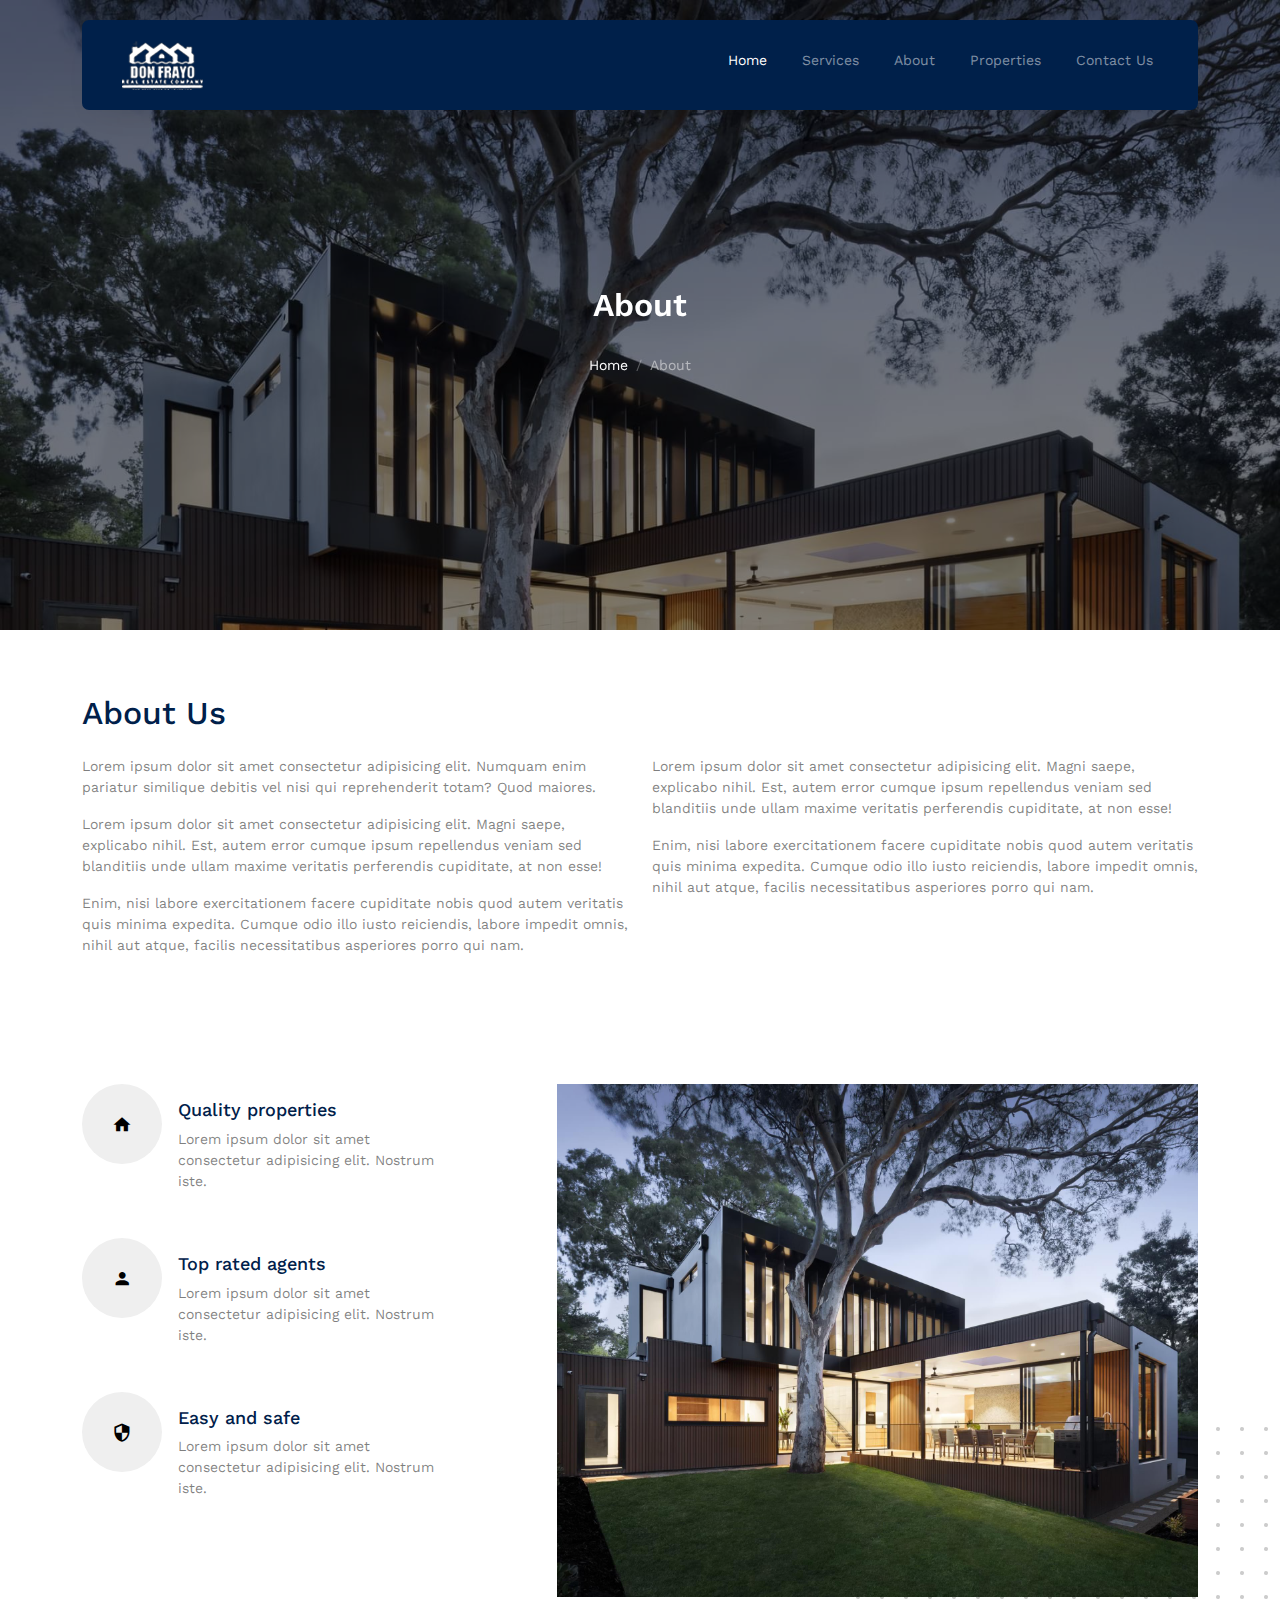
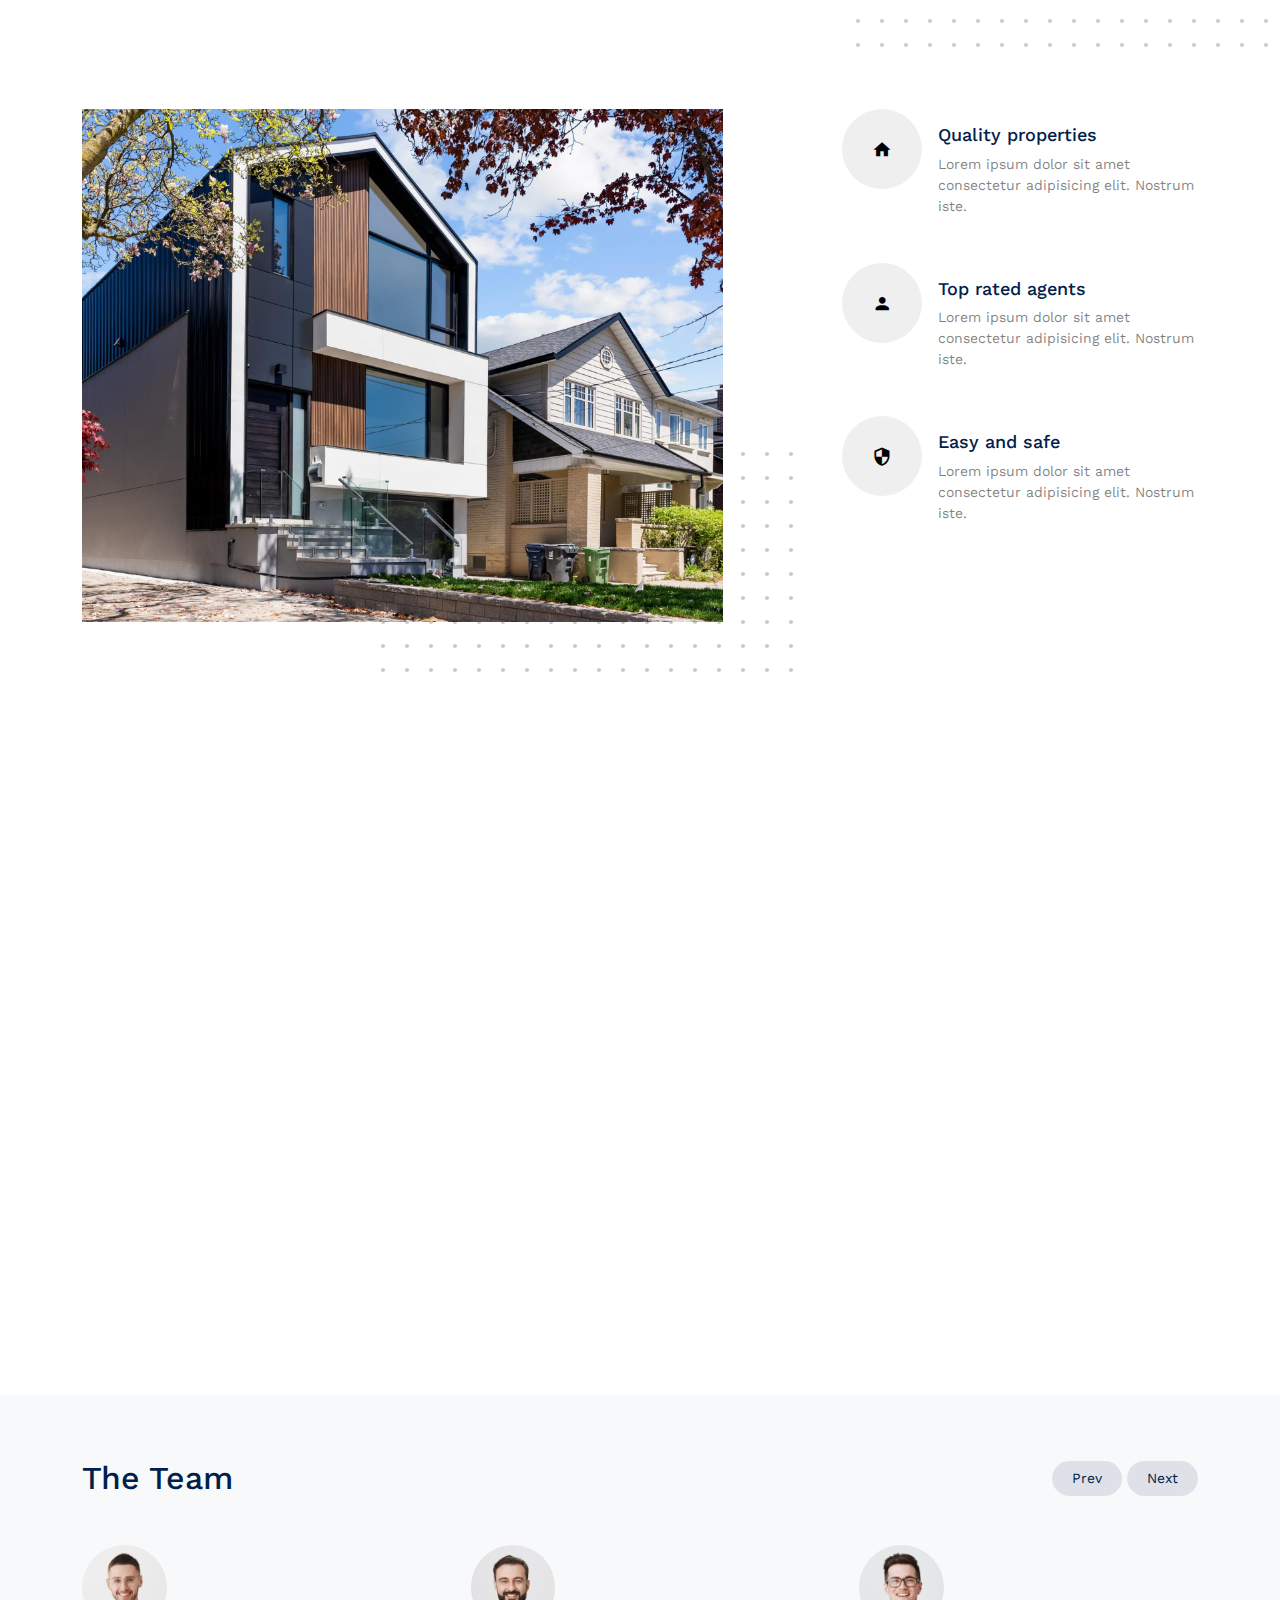
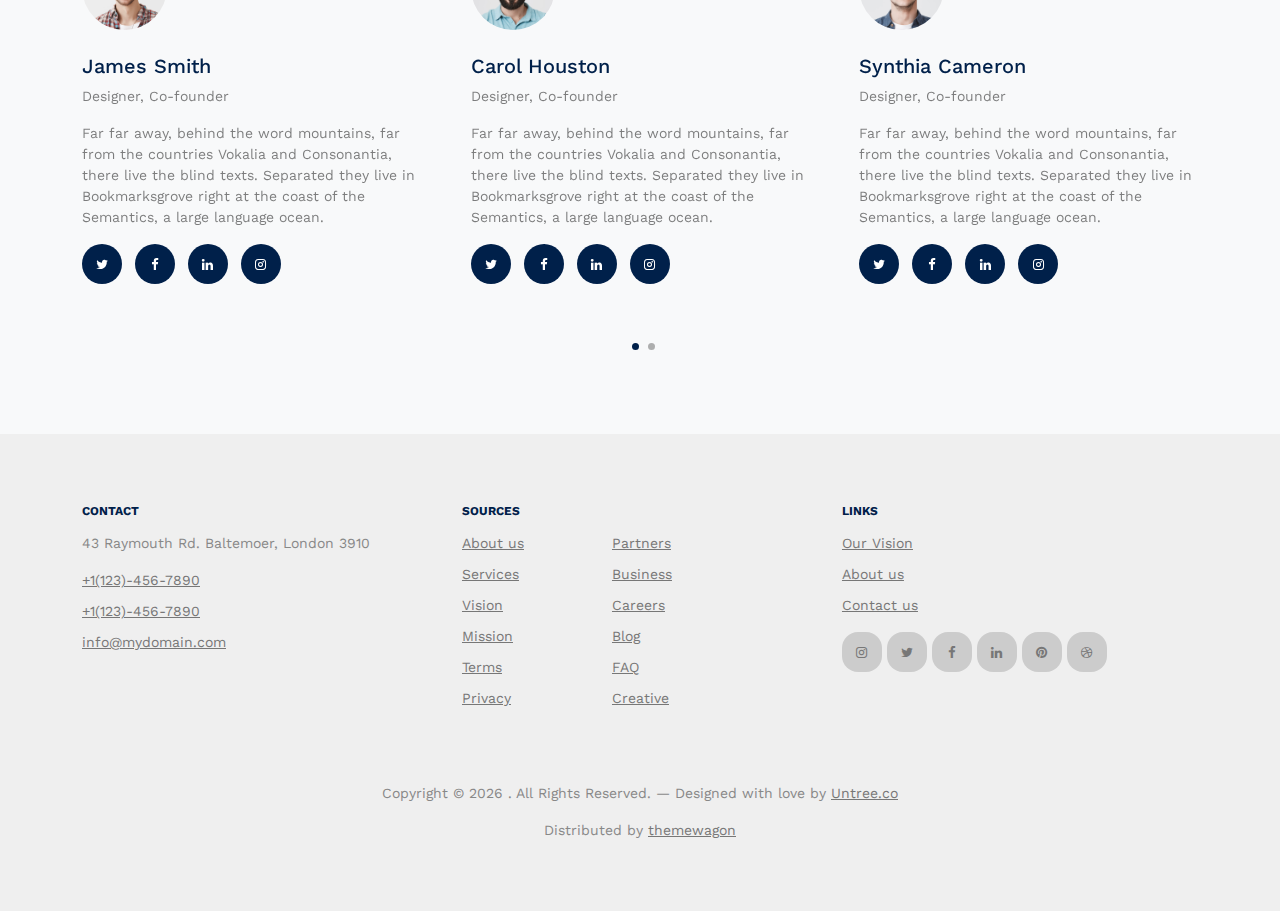
==== about.html @ ac89277b "processing" ====
<!-- /*
* Template Name: Property
* Template Author: Untree.co
* Template URI: https://untree.co/
* License: https://creativecommons.org/licenses/by/3.0/
*/ -->
<!DOCTYPE html>
<html lang="en">
  <head>
    <meta charset="utf-8" />
    <meta name="viewport" content="width=device-width, initial-scale=1" />
    <meta name="author" content="Untree.co" />
    <link rel="shortcut icon" href="favicon.png" />

    <meta name="description" content="" />
    <meta name="keywords" content="bootstrap, bootstrap5" />

    <link rel="preconnect" href="https://fonts.googleapis.com" />
    <link rel="preconnect" href="https://fonts.gstatic.com" crossorigin />
    <link
      href="https://fonts.googleapis.com/css2?family=Work+Sans:wght@400;500;600;700&display=swap"
      rel="stylesheet"
    />

    <link rel="stylesheet" href="fonts/icomoon/style.css" />
    <link rel="stylesheet" href="fonts/flaticon/font/flaticon.css" />

    <link rel="stylesheet" href="css/tiny-slider.css" />
    <link rel="stylesheet" href="css/aos.css" />
    <link rel="stylesheet" href="css/style.css" />

    <title>
      Property &mdash; Free Bootstrap 5 Website Template by Untree.co
    </title>
  </head>
  <body>
    <div class="site-mobile-menu site-navbar-target">
      <div class="site-mobile-menu-header">
        <div class="site-mobile-menu-close">
          <span class="icofont-close js-menu-toggle"></span>
        </div>
      </div>
      <div class="site-mobile-menu-body"></div>
    </div>

    <nav class="site-nav">
      <div class="container">
        <div class="menu-bg-wrap">
          <div class="site-navigation">
            <a href="index.html" class="logo m-0 float-start">
              <img src="images/logo.png" alt="Don Frayo logo">
            </a>

            <ul
              class="js-clone-nav d-none d-lg-inline-block text-start site-menu float-end"
            >
              <li class="active"><a href="index.html">Home</a></li>
              <li><a href="services.html">Services</a></li>
              <li><a href="about.html">About</a></li>
              <li>
                <a target="_blank" href="https://jiji.ng/shop/donfrayorealestate">Properties</a>
              </li>
              <li><a href="contact.html">Contact Us</a></li>
            </ul>

            <a
              href="#"
              class="burger light me-auto float-end mt-1 site-menu-toggle js-menu-toggle d-inline-block d-lg-none"
              data-toggle="collapse"
              data-target="#main-navbar"
            >
              <span></span>
            </a>
          </div>
        </div>
      </div>
    </nav>

    <div
      class="hero page-inner overlay"
      style="background-image: url('images/hero_bg_3.jpg')"
    >
      <div class="container">
        <div class="row justify-content-center align-items-center">
          <div class="col-lg-9 text-center mt-5">
            <h1 class="heading" data-aos="fade-up">About</h1>

            <nav
              aria-label="breadcrumb"
              data-aos="fade-up"
              data-aos-delay="200"
            >
              <ol class="breadcrumb text-center justify-content-center">
                <li class="breadcrumb-item"><a href="index.html">Home</a></li>
                <li
                  class="breadcrumb-item active text-white-50"
                  aria-current="page"
                >
                  About
                </li>
              </ol>
            </nav>
          </div>
        </div>
      </div>
    </div>

    <div class="section">
      <div class="container">
        <div class="row text-left mb-5">
          <div class="col-12">
            <h2 class="font-weight-bold heading text-primary mb-4">About Us</h2>
          </div>
          <div class="col-lg-6">
            <p class="text-black-50">
              Lorem ipsum dolor sit amet consectetur adipisicing elit. Numquam
              enim pariatur similique debitis vel nisi qui reprehenderit totam?
              Quod maiores.
            </p>
            <p class="text-black-50">
              Lorem ipsum dolor sit amet consectetur adipisicing elit. Magni
              saepe, explicabo nihil. Est, autem error cumque ipsum repellendus
              veniam sed blanditiis unde ullam maxime veritatis perferendis
              cupiditate, at non esse!
            </p>
            <p class="text-black-50">
              Enim, nisi labore exercitationem facere cupiditate nobis quod
              autem veritatis quis minima expedita. Cumque odio illo iusto
              reiciendis, labore impedit omnis, nihil aut atque, facilis
              necessitatibus asperiores porro qui nam.
            </p>
          </div>
          <div class="col-lg-6">
            <p class="text-black-50">
              Lorem ipsum dolor sit amet consectetur adipisicing elit. Magni
              saepe, explicabo nihil. Est, autem error cumque ipsum repellendus
              veniam sed blanditiis unde ullam maxime veritatis perferendis
              cupiditate, at non esse!
            </p>
            <p class="text-black-50">
              Enim, nisi labore exercitationem facere cupiditate nobis quod
              autem veritatis quis minima expedita. Cumque odio illo iusto
              reiciendis, labore impedit omnis, nihil aut atque, facilis
              necessitatibus asperiores porro qui nam.
            </p>
          </div>
        </div>
      </div>
    </div>

    <div class="section pt-0">
      <div class="container">
        <div class="row justify-content-between mb-5">
          <div class="col-lg-7 mb-5 mb-lg-0 order-lg-2">
            <div class="img-about dots">
              <img src="images/hero_bg_3.jpg" alt="Image" class="img-fluid" />
            </div>
          </div>
          <div class="col-lg-4">
            <div class="d-flex feature-h">
              <span class="wrap-icon me-3">
                <span class="icon-home2"></span>
              </span>
              <div class="feature-text">
                <h3 class="heading">Quality properties</h3>
                <p class="text-black-50">
                  Lorem ipsum dolor sit amet consectetur adipisicing elit.
                  Nostrum iste.
                </p>
              </div>
            </div>

            <div class="d-flex feature-h">
              <span class="wrap-icon me-3">
                <span class="icon-person"></span>
              </span>
              <div class="feature-text">
                <h3 class="heading">Top rated agents</h3>
                <p class="text-black-50">
                  Lorem ipsum dolor sit amet consectetur adipisicing elit.
                  Nostrum iste.
                </p>
              </div>
            </div>

            <div class="d-flex feature-h">
              <span class="wrap-icon me-3">
                <span class="icon-security"></span>
              </span>
              <div class="feature-text">
                <h3 class="heading">Easy and safe</h3>
                <p class="text-black-50">
                  Lorem ipsum dolor sit amet consectetur adipisicing elit.
                  Nostrum iste.
                </p>
              </div>
            </div>
          </div>
        </div>
      </div>
    </div>

    <div class="section pt-0">
      <div class="container">
        <div class="row justify-content-between mb-5">
          <div class="col-lg-7 mb-5 mb-lg-0">
            <div class="img-about dots">
              <img src="images/hero_bg_2.jpg" alt="Image" class="img-fluid" />
            </div>
          </div>
          <div class="col-lg-4">
            <div class="d-flex feature-h">
              <span class="wrap-icon me-3">
                <span class="icon-home2"></span>
              </span>
              <div class="feature-text">
                <h3 class="heading">Quality properties</h3>
                <p class="text-black-50">
                  Lorem ipsum dolor sit amet consectetur adipisicing elit.
                  Nostrum iste.
                </p>
              </div>
            </div>

            <div class="d-flex feature-h">
              <span class="wrap-icon me-3">
                <span class="icon-person"></span>
              </span>
              <div class="feature-text">
                <h3 class="heading">Top rated agents</h3>
                <p class="text-black-50">
                  Lorem ipsum dolor sit amet consectetur adipisicing elit.
                  Nostrum iste.
                </p>
              </div>
            </div>

            <div class="d-flex feature-h">
              <span class="wrap-icon me-3">
                <span class="icon-security"></span>
              </span>
              <div class="feature-text">
                <h3 class="heading">Easy and safe</h3>
                <p class="text-black-50">
                  Lorem ipsum dolor sit amet consectetur adipisicing elit.
                  Nostrum iste.
                </p>
              </div>
            </div>
          </div>
        </div>
      </div>
    </div>
    <div class="section">
      <div class="container">
        <div class="row">
          <div class="col-md-4" data-aos="fade-up" data-aos-delay="0">
            <img src="images/img_1.jpg" alt="Image" class="img-fluid" />
          </div>
          <div class="col-md-4 mt-lg-5" data-aos="fade-up" data-aos-delay="100">
            <img src="images/img_3.jpg" alt="Image" class="img-fluid" />
          </div>
          <div class="col-md-4" data-aos="fade-up" data-aos-delay="200">
            <img src="images/img_2.jpg" alt="Image" class="img-fluid" />
          </div>
        </div>
        <div class="row section-counter mt-5">
          <div
            class="col-6 col-sm-6 col-md-6 col-lg-3"
            data-aos="fade-up"
            data-aos-delay="300"
          >
            <div class="counter-wrap mb-5 mb-lg-0">
              <span class="number"
                ><span class="countup text-primary">2917</span></span
              >
              <span class="caption text-black-50"># of Buy Properties</span>
            </div>
          </div>
          <div
            class="col-6 col-sm-6 col-md-6 col-lg-3"
            data-aos="fade-up"
            data-aos-delay="400"
          >
            <div class="counter-wrap mb-5 mb-lg-0">
              <span class="number"
                ><span class="countup text-primary">3918</span></span
              >
              <span class="caption text-black-50"># of Sell Properties</span>
            </div>
          </div>
          <div
            class="col-6 col-sm-6 col-md-6 col-lg-3"
            data-aos="fade-up"
            data-aos-delay="500"
          >
            <div class="counter-wrap mb-5 mb-lg-0">
              <span class="number"
                ><span class="countup text-primary">38928</span></span
              >
              <span class="caption text-black-50"># of All Properties</span>
            </div>
          </div>
          <div
            class="col-6 col-sm-6 col-md-6 col-lg-3"
            data-aos="fade-up"
            data-aos-delay="600"
          >
            <div class="counter-wrap mb-5 mb-lg-0">
              <span class="number"
                ><span class="countup text-primary">1291</span></span
              >
              <span class="caption text-black-50"># of Agents</span>
            </div>
          </div>
        </div>
      </div>
    </div>

    <div class="section sec-testimonials bg-light">
      <div class="container">
        <div class="row mb-5 align-items-center">
          <div class="col-md-6">
            <h2 class="font-weight-bold heading text-primary mb-4 mb-md-0">
              The Team
            </h2>
          </div>
          <div class="col-md-6 text-md-end">
            <div id="testimonial-nav">
              <span class="prev" data-controls="prev">Prev</span>

              <span class="next" data-controls="next">Next</span>
            </div>
          </div>
        </div>

        <div class="row">
          <div class="col-lg-4"></div>
        </div>
        <div class="testimonial-slider-wrap">
          <div class="testimonial-slider">
            <div class="item">
              <div class="testimonial">
                <img
                  src="images/person_1-min.jpg"
                  alt="Image"
                  class="img-fluid rounded-circle w-25 mb-4"
                />
                <h3 class="h5 text-primary">James Smith</h3>
                <p class="text-black-50">Designer, Co-founder</p>

                <p>
                  Far far away, behind the word mountains, far from the
                  countries Vokalia and Consonantia, there live the blind texts.
                  Separated they live in Bookmarksgrove right at the coast of
                  the Semantics, a large language ocean.
                </p>

                <ul class="social list-unstyled list-inline dark-hover">
                  <li class="list-inline-item">
                    <a href="#"><span class="icon-twitter"></span></a>
                  </li>
                  <li class="list-inline-item">
                    <a href="#"><span class="icon-facebook"></span></a>
                  </li>
                  <li class="list-inline-item">
                    <a href="#"><span class="icon-linkedin"></span></a>
                  </li>
                  <li class="list-inline-item">
                    <a href="#"><span class="icon-instagram"></span></a>
                  </li>
                </ul>
              </div>
            </div>

            <div class="item">
              <div class="testimonial">
                <img
                  src="images/person_2-min.jpg"
                  alt="Image"
                  class="img-fluid rounded-circle w-25 mb-4"
                />
                <h3 class="h5 text-primary">Carol Houston</h3>
                <p class="text-black-50">Designer, Co-founder</p>

                <p>
                  Far far away, behind the word mountains, far from the
                  countries Vokalia and Consonantia, there live the blind texts.
                  Separated they live in Bookmarksgrove right at the coast of
                  the Semantics, a large language ocean.
                </p>

                <ul class="social list-unstyled list-inline dark-hover">
                  <li class="list-inline-item">
                    <a href="#"><span class="icon-twitter"></span></a>
                  </li>
                  <li class="list-inline-item">
                    <a href="#"><span class="icon-facebook"></span></a>
                  </li>
                  <li class="list-inline-item">
                    <a href="#"><span class="icon-linkedin"></span></a>
                  </li>
                  <li class="list-inline-item">
                    <a href="#"><span class="icon-instagram"></span></a>
                  </li>
                </ul>
              </div>
            </div>

            <div class="item">
              <div class="testimonial">
                <img
                  src="images/person_3-min.jpg"
                  alt="Image"
                  class="img-fluid rounded-circle w-25 mb-4"
                />
                <h3 class="h5 text-primary">Synthia Cameron</h3>
                <p class="text-black-50">Designer, Co-founder</p>

                <p>
                  Far far away, behind the word mountains, far from the
                  countries Vokalia and Consonantia, there live the blind texts.
                  Separated they live in Bookmarksgrove right at the coast of
                  the Semantics, a large language ocean.
                </p>

                <ul class="social list-unstyled list-inline dark-hover">
                  <li class="list-inline-item">
                    <a href="#"><span class="icon-twitter"></span></a>
                  </li>
                  <li class="list-inline-item">
                    <a href="#"><span class="icon-facebook"></span></a>
                  </li>
                  <li class="list-inline-item">
                    <a href="#"><span class="icon-linkedin"></span></a>
                  </li>
                  <li class="list-inline-item">
                    <a href="#"><span class="icon-instagram"></span></a>
                  </li>
                </ul>
              </div>
            </div>

            <div class="item">
              <div class="testimonial">
                <img
                  src="images/person_4.jpg"
                  alt="Image"
                  class="img-fluid rounded-circle w-25 mb-4"
                />
                <h3 class="h5 text-primary">Davin Smith</h3>
                <p class="text-black-50">Designer, Co-founder</p>

                <p>
                  Far far away, behind the word mountains, far from the
                  countries Vokalia and Consonantia, there live the blind texts.
                  Separated they live in Bookmarksgrove right at the coast of
                  the Semantics, a large language ocean.
                </p>

                <ul class="social list-unstyled list-inline dark-hover">
                  <li class="list-inline-item">
                    <a href="#"><span class="icon-twitter"></span></a>
                  </li>
                  <li class="list-inline-item">
                    <a href="#"><span class="icon-facebook"></span></a>
                  </li>
                  <li class="list-inline-item">
                    <a href="#"><span class="icon-linkedin"></span></a>
                  </li>
                  <li class="list-inline-item">
                    <a href="#"><span class="icon-instagram"></span></a>
                  </li>
                </ul>
              </div>
            </div>
          </div>
        </div>
      </div>
    </div>

    <div class="site-footer">
      <div class="container">
        <div class="row">
          <div class="col-lg-4">
            <div class="widget">
              <h3>Contact</h3>
              <address>43 Raymouth Rd. Baltemoer, London 3910</address>
              <ul class="list-unstyled links">
                <li><a href="tel://11234567890">+1(123)-456-7890</a></li>
                <li><a href="tel://11234567890">+1(123)-456-7890</a></li>
                <li>
                  <a href="mailto:info@mydomain.com">info@mydomain.com</a>
                </li>
              </ul>
            </div>
            <!-- /.widget -->
          </div>
          <!-- /.col-lg-4 -->
          <div class="col-lg-4">
            <div class="widget">
              <h3>Sources</h3>
              <ul class="list-unstyled float-start links">
                <li><a href="#">About us</a></li>
                <li><a href="#">Services</a></li>
                <li><a href="#">Vision</a></li>
                <li><a href="#">Mission</a></li>
                <li><a href="#">Terms</a></li>
                <li><a href="#">Privacy</a></li>
              </ul>
              <ul class="list-unstyled float-start links">
                <li><a href="#">Partners</a></li>
                <li><a href="#">Business</a></li>
                <li><a href="#">Careers</a></li>
                <li><a href="#">Blog</a></li>
                <li><a href="#">FAQ</a></li>
                <li><a href="#">Creative</a></li>
              </ul>
            </div>
            <!-- /.widget -->
          </div>
          <!-- /.col-lg-4 -->
          <div class="col-lg-4">
            <div class="widget">
              <h3>Links</h3>
              <ul class="list-unstyled links">
                <li><a href="#">Our Vision</a></li>
                <li><a href="#">About us</a></li>
                <li><a href="#">Contact us</a></li>
              </ul>

              <ul class="list-unstyled social">
                <li>
                  <a href="#"><span class="icon-instagram"></span></a>
                </li>
                <li>
                  <a href="#"><span class="icon-twitter"></span></a>
                </li>
                <li>
                  <a href="#"><span class="icon-facebook"></span></a>
                </li>
                <li>
                  <a href="#"><span class="icon-linkedin"></span></a>
                </li>
                <li>
                  <a href="#"><span class="icon-pinterest"></span></a>
                </li>
                <li>
                  <a href="#"><span class="icon-dribbble"></span></a>
                </li>
              </ul>
            </div>
            <!-- /.widget -->
          </div>
          <!-- /.col-lg-4 -->
        </div>
        <!-- /.row -->

        <div class="row mt-5">
          <div class="col-12 text-center">
            <!-- 
              **==========
              NOTE: 
              Please don't remove this copyright link unless you buy the license here https://untree.co/license/  
              **==========
            -->

            <p>
              Copyright &copy;
              <script>
                document.write(new Date().getFullYear());
              </script>
              . All Rights Reserved. &mdash; Designed with love by
              <a href="https://untree.co">Untree.co</a>
              <!-- License information: https://untree.co/license/ -->
            </p>
            <div>
              Distributed by
              <a href="https://themewagon.com/" target="_blank">themewagon</a>
            </div>
          </div>
        </div>
      </div>
      <!-- /.container -->
    </div>
    <!-- /.site-footer -->

    <!-- Preloader -->
    <div id="overlayer"></div>
    <div class="loader">
      <div class="spinner-border" role="status">
        <span class="visually-hidden">Loading...</span>
      </div>
    </div>

    <script src="js/bootstrap.bundle.min.js"></script>
    <script src="js/tiny-slider.js"></script>
    <script src="js/aos.js"></script>
    <script src="js/navbar.js"></script>
    <script src="js/counter.js"></script>
    <script src="js/custom.js"></script>
  </body>
</html>
---- fonts/icomoon/style.css ----
@font-face {
  font-family: 'icomoon';
  src:  url('fonts/icomoon.eot?10si43');
  src:  url('fonts/icomoon.eot?10si43#iefix') format('embedded-opentype'),
    url('fonts/icomoon.ttf?10si43') format('truetype'),
    url('fonts/icomoon.woff?10si43') format('woff'),
    url('fonts/icomoon.svg?10si43#icomoon') format('svg');
  font-weight: normal;
  font-style: normal;
}

[class^="icon-"], [class*=" icon-"] {
  /* use !important to prevent issues with browser extensions that change fonts */
  font-family: 'icomoon' !important;
  speak: none;
  font-style: normal;
  font-weight: normal;
  font-variant: normal;
  text-transform: none;
  line-height: 1;

  /* Better Font Rendering =========== */
  -webkit-font-smoothing: antialiased;
  -moz-osx-font-smoothing: grayscale;
}

.icon-asterisk:before {
  content: "\f069";
}
.icon-plus:before {
  content: "\f067";
}
.icon-question:before {
  content: "\f128";
}
.icon-minus:before {
  content: "\f068";
}
.icon-glass:before {
  content: "\f000";
}
.icon-music:before {
  content: "\f001";
}
.icon-search:before {
  content: "\f002";
}
.icon-envelope-o:before {
  content: "\f003";
}
.icon-heart:before {
  content: "\f004";
}
.icon-star:before {
  content: "\f005";
}
.icon-star-o:before {
  content: "\f006";
}
.icon-user:before {
  content: "\f007";
}
.icon-film:before {
  content: "\f008";
}
.icon-th-large:before {
  content: "\f009";
}
.icon-th:before {
  content: "\f00a";
}
.icon-th-list:before {
  content: "\f00b";
}
.icon-check:before {
  content: "\f00c";
}
.icon-close:before {
  content: "\f00d";
}
.icon-remove:before {
  content: "\f00d";
}
.icon-times:before {
  content: "\f00d";
}
.icon-search-plus:before {
  content: "\f00e";
}
.icon-search-minus:before {
  content: "\f010";
}
.icon-power-off:before {
  content: "\f011";
}
.icon-signal:before {
  content: "\f012";
}
.icon-cog:before {
  content: "\f013";
}
.icon-gear:before {
  content: "\f013";
}
.icon-trash-o:before {
  content: "\f014";
}
.icon-home:before {
  content: "\f015";
}
.icon-file-o:before {
  content: "\f016";
}
.icon-clock-o:before {
  content: "\f017";
}
.icon-road:before {
  content: "\f018";
}
.icon-download:before {
  content: "\f019";
}
.icon-arrow-circle-o-down:before {
  content: "\f01a";
}
.icon-arrow-circle-o-up:before {
  content: "\f01b";
}
.icon-inbox:before {
  content: "\f01c";
}
.icon-play-circle-o:before {
  content: "\f01d";
}
.icon-repeat:before {
  content: "\f01e";
}
.icon-rotate-right:before {
  content: "\f01e";
}
.icon-refresh:before {
  content: "\f021";
}
.icon-list-alt:before {
  content: "\f022";
}
.icon-lock:before {
  content: "\f023";
}
.icon-flag:before {
  content: "\f024";
}
.icon-headphones:before {
  content: "\f025";
}
.icon-volume-off:before {
  content: "\f026";
}
.icon-volume-down:before {
  content: "\f027";
}
.icon-volume-up:before {
  content: "\f028";
}
.icon-qrcode:before {
  content: "\f029";
}
.icon-barcode:before {
  content: "\f02a";
}
.icon-tag:before {
  content: "\f02b";
}
.icon-tags:before {
  content: "\f02c";
}
.icon-book:before {
  content: "\f02d";
}
.icon-bookmark:before {
  content: "\f02e";
}
.icon-print:before {
  content: "\f02f";
}
.icon-camera:before {
  content: "\f030";
}
.icon-font:before {
  content: "\f031";
}
.icon-bold:before {
  content: "\f032";
}
.icon-italic:before {
  content: "\f033";
}
.icon-text-height:before {
  content: "\f034";
}
.icon-text-width:before {
  content: "\f035";
}
.icon-align-left:before {
  content: "\f036";
}
.icon-align-center:before {
  content: "\f037";
}
.icon-align-right:before {
  content: "\f038";
}
.icon-align-justify:before {
  content: "\f039";
}
.icon-list:before {
  content: "\f03a";
}
.icon-dedent:before {
  content: "\f03b";
}
.icon-outdent:before {
  content: "\f03b";
}
.icon-indent:before {
  content: "\f03c";
}
.icon-video-camera:before {
  content: "\f03d";
}
.icon-image:before {
  content: "\f03e";
}
.icon-photo:before {
  content: "\f03e";
}
.icon-picture-o:before {
  content: "\f03e";
}
.icon-pencil:before {
  content: "\f040";
}
.icon-map-marker:before {
  content: "\f041";
}
.icon-adjust:before {
  content: "\f042";
}
.icon-tint:before {
  content: "\f043";
}
.icon-edit:before {
  content: "\f044";
}
.icon-pencil-square-o:before {
  content: "\f044";
}
.icon-share-square-o:before {
  content: "\f045";
}
.icon-check-square-o:before {
  content: "\f046";
}
.icon-arrows:before {
  content: "\f047";
}
.icon-step-backward:before {
  content: "\f048";
}
.icon-fast-backward:before {
  content: "\f049";
}
.icon-backward:before {
  content: "\f04a";
}
.icon-play:before {
  content: "\f04b";
}
.icon-pause:before {
  content: "\f04c";
}
.icon-stop:before {
  content: "\f04d";
}
.icon-forward:before {
  content: "\f04e";
}
.icon-fast-forward:before {
  content: "\f050";
}
.icon-step-forward:before {
  content: "\f051";
}
.icon-eject:before {
  content: "\f052";
}
.icon-chevron-left:before {
  content: "\f053";
}
.icon-chevron-right:before {
  content: "\f054";
}
.icon-plus-circle:before {
  content: "\f055";
}
.icon-minus-circle:before {
  content: "\f056";
}
.icon-times-circle:before {
  content: "\f057";
}
.icon-check-circle:before {
  content: "\f058";
}
.icon-question-circle:before {
  content: "\f059";
}
.icon-info-circle:before {
  content: "\f05a";
}
.icon-crosshairs:before {
  content: "\f05b";
}
.icon-times-circle-o:before {
  content: "\f05c";
}
.icon-check-circle-o:before {
  content: "\f05d";
}
.icon-ban:before {
  content: "\f05e";
}
.icon-arrow-left:before {
  content: "\f060";
}
.icon-arrow-right:before {
  content: "\f061";
}
.icon-arrow-up:before {
  content: "\f062";
}
.icon-arrow-down:before {
  content: "\f063";
}
.icon-mail-forward:before {
  content: "\f064";
}
.icon-share:before {
  content: "\f064";
}
.icon-expand:before {
  content: "\f065";
}
.icon-compress:before {
  content: "\f066";
}
.icon-exclamation-circle:before {
  content: "\f06a";
}
.icon-gift:before {
  content: "\f06b";
}
.icon-leaf:before {
  content: "\f06c";
}
.icon-fire:before {
  content: "\f06d";
}
.icon-eye:before {
  content: "\f06e";
}
.icon-eye-slash:before {
  content: "\f070";
}
.icon-exclamation-triangle:before {
  content: "\f071";
}
.icon-warning:before {
  content: "\f071";
}
.icon-plane:before {
  content: "\f072";
}
.icon-calendar:before {
  content: "\f073";
}
.icon-random:before {
  content: "\f074";
}
.icon-comment:before {
  content: "\f075";
}
.icon-magnet:before {
  content: "\f076";
}
.icon-chevron-up:before {
  content: "\f077";
}
.icon-chevron-down:before {
  content: "\f078";
}
.icon-retweet:before {
  content: "\f079";
}
.icon-shopping-cart:before {
  content: "\f07a";
}
.icon-folder:before {
  content: "\f07b";
}
.icon-folder-open:before {
  content: "\f07c";
}
.icon-arrows-v:before {
  content: "\f07d";
}
.icon-arrows-h:before {
  content: "\f07e";
}
.icon-bar-chart:before {
  content: "\f080";
}
.icon-bar-chart-o:before {
  content: "\f080";
}
.icon-twitter-square:before {
  content: "\f081";
}
.icon-facebook-square:before {
  content: "\f082";
}
.icon-camera-retro:before {
  content: "\f083";
}
.icon-key:before {
  content: "\f084";
}
.icon-cogs:before {
  content: "\f085";
}
.icon-gears:before {
  content: "\f085";
}
.icon-comments:before {
  content: "\f086";
}
.icon-thumbs-o-up:before {
  content: "\f087";
}
.icon-thumbs-o-down:before {
  content: "\f088";
}
.icon-star-half:before {
  content: "\f089";
}
.icon-heart-o:before {
  content: "\f08a";
}
.icon-sign-out:before {
  content: "\f08b";
}
.icon-linkedin-square:before {
  content: "\f08c";
}
.icon-thumb-tack:before {
  content: "\f08d";
}
.icon-external-link:before {
  content: "\f08e";
}
.icon-sign-in:before {
  content: "\f090";
}
.icon-trophy:before {
  content: "\f091";
}
.icon-github-square:before {
  content: "\f092";
}
.icon-upload:before {
  content: "\f093";
}
.icon-lemon-o:before {
  content: "\f094";
}
.icon-phone:before {
  content: "\f095";
}
.icon-square-o:before {
  content: "\f096";
}
.icon-bookmark-o:before {
  content: "\f097";
}
.icon-phone-square:before {
  content: "\f098";
}
.icon-twitter:before {
  content: "\f099";
}
.icon-facebook:before {
  content: "\f09a";
}
.icon-facebook-f:before {
  content: "\f09a";
}
.icon-github:before {
  content: "\f09b";
}
.icon-unlock:before {
  content: "\f09c";
}
.icon-credit-card:before {
  content: "\f09d";
}
.icon-feed:before {
  content: "\f09e";
}
.icon-rss:before {
  content: "\f09e";
}
.icon-hdd-o:before {
  content: "\f0a0";
}
.icon-bullhorn:before {
  content: "\f0a1";
}
.icon-bell-o:before {
  content: "\f0a2";
}
.icon-certificate:before {
  content: "\f0a3";
}
.icon-hand-o-right:before {
  content: "\f0a4";
}
.icon-hand-o-left:before {
  content: "\f0a5";
}
.icon-hand-o-up:before {
  content: "\f0a6";
}
.icon-hand-o-down:before {
  content: "\f0a7";
}
.icon-arrow-circle-left:before {
  content: "\f0a8";
}
.icon-arrow-circle-right:before {
  content: "\f0a9";
}
.icon-arrow-circle-up:before {
  content: "\f0aa";
}
.icon-arrow-circle-down:before {
  content: "\f0ab";
}
.icon-globe:before {
  content: "\f0ac";
}
.icon-wrench:before {
  content: "\f0ad";
}
.icon-tasks:before {
  content: "\f0ae";
}
.icon-filter:before {
  content: "\f0b0";
}
.icon-briefcase:before {
  content: "\f0b1";
}
.icon-arrows-alt:before {
  content: "\f0b2";
}
.icon-group:before {
  content: "\f0c0";
}
.icon-users:before {
  content: "\f0c0";
}
.icon-chain:before {
  content: "\f0c1";
}
.icon-link:before {
  content: "\f0c1";
}
.icon-cloud:before {
  content: "\f0c2";
}
.icon-flask:before {
  content: "\f0c3";
}
.icon-cut:before {
  content: "\f0c4";
}
.icon-scissors:before {
  content: "\f0c4";
}
.icon-copy:before {
  content: "\f0c5";
}
.icon-files-o:before {
  content: "\f0c5";
}
.icon-paperclip:before {
  content: "\f0c6";
}
.icon-floppy-o:before {
  content: "\f0c7";
}
.icon-save:before {
  content: "\f0c7";
}
.icon-square:before {
  content: "\f0c8";
}
.icon-bars:before {
  content: "\f0c9";
}
.icon-navicon:before {
  content: "\f0c9";
}
.icon-reorder:before {
  content: "\f0c9";
}
.icon-list-ul:before {
  content: "\f0ca";
}
.icon-list-ol:before {
  content: "\f0cb";
}
.icon-strikethrough:before {
  content: "\f0cc";
}
.icon-underline:before {
  content: "\f0cd";
}
.icon-table:before {
  content: "\f0ce";
}
.icon-magic:before {
  content: "\f0d0";
}
.icon-truck:before {
  content: "\f0d1";
}
.icon-pinterest:before {
  content: "\f0d2";
}
.icon-pinterest-square:before {
  content: "\f0d3";
}
.icon-google-plus-square:before {
  content: "\f0d4";
}
.icon-google-plus:before {
  content: "\f0d5";
}
.icon-money:before {
  content: "\f0d6";
}
.icon-caret-down:before {
  content: "\f0d7";
}
.icon-caret-up:before {
  content: "\f0d8";
}
.icon-caret-left:before {
  content: "\f0d9";
}
.icon-caret-right:before {
  content: "\f0da";
}
.icon-columns:before {
  content: "\f0db";
}
.icon-sort:before {
  content: "\f0dc";
}
.icon-unsorted:before {
  content: "\f0dc";
}
.icon-sort-desc:before {
  content: "\f0dd";
}
.icon-sort-down:before {
  content: "\f0dd";
}
.icon-sort-asc:before {
  content: "\f0de";
}
.icon-sort-up:before {
  content: "\f0de";
}
.icon-envelope:before {
  content: "\f0e0";
}
.icon-linkedin:before {
  content: "\f0e1";
}
.icon-rotate-left:before {
  content: "\f0e2";
}
.icon-undo:before {
  content: "\f0e2";
}
.icon-gavel:before {
  content: "\f0e3";
}
.icon-legal:before {
  content: "\f0e3";
}
.icon-dashboard:before {
  content: "\f0e4";
}
.icon-tachometer:before {
  content: "\f0e4";
}
.icon-comment-o:before {
  content: "\f0e5";
}
.icon-comments-o:before {
  content: "\f0e6";
}
.icon-bolt:before {
  content: "\f0e7";
}
.icon-flash:before {
  content: "\f0e7";
}
.icon-sitemap:before {
  content: "\f0e8";
}
.icon-umbrella:before {
  content: "\f0e9";
}
.icon-clipboard:before {
  content: "\f0ea";
}
.icon-paste:before {
  content: "\f0ea";
}
.icon-lightbulb-o:before {
  content: "\f0eb";
}
.icon-exchange:before {
  content: "\f0ec";
}
.icon-cloud-download:before {
  content: "\f0ed";
}
.icon-cloud-upload:before {
  content: "\f0ee";
}
.icon-user-md:before {
  content: "\f0f0";
}
.icon-stethoscope:before {
  content: "\f0f1";
}
.icon-suitcase:before {
  content: "\f0f2";
}
.icon-bell:before {
  content: "\f0f3";
}
.icon-coffee:before {
  content: "\f0f4";
}
.icon-cutlery:before {
  content: "\f0f5";
}
.icon-file-text-o:before {
  content: "\f0f6";
}
.icon-building-o:before {
  content: "\f0f7";
}
.icon-hospital-o:before {
  content: "\f0f8";
}
.icon-ambulance:before {
  content: "\f0f9";
}
.icon-medkit:before {
  content: "\f0fa";
}
.icon-fighter-jet:before {
  content: "\f0fb";
}
.icon-beer:before {
  content: "\f0fc";
}
.icon-h-square:before {
  content: "\f0fd";
}
.icon-plus-square:before {
  content: "\f0fe";
}
.icon-angle-double-left:before {
  content: "\f100";
}
.icon-angle-double-right:before {
  content: "\f101";
}
.icon-angle-double-up:before {
  content: "\f102";
}
.icon-angle-double-down:before {
  content: "\f103";
}
.icon-angle-left:before {
  content: "\f104";
}
.icon-angle-right:before {
  content: "\f105";
}
.icon-angle-up:before {
  content: "\f106";
}
.icon-angle-down:before {
  content: "\f107";
}
.icon-desktop:before {
  content: "\f108";
}
.icon-laptop:before {
  content: "\f109";
}
.icon-tablet:before {
  content: "\f10a";
}
.icon-mobile:before {
  content: "\f10b";
}
.icon-mobile-phone:before {
  content: "\f10b";
}
.icon-circle-o:before {
  content: "\f10c";
}
.icon-quote-left:before {
  content: "\f10d";
}
.icon-quote-right:before {
  content: "\f10e";
}
.icon-spinner:before {
  content: "\f110";
}
.icon-circle:before {
  content: "\f111";
}
.icon-mail-reply:before {
  content: "\f112";
}
.icon-reply:before {
  content: "\f112";
}
.icon-github-alt:before {
  content: "\f113";
}
.icon-folder-o:before {
  content: "\f114";
}
.icon-folder-open-o:before {
  content: "\f115";
}
.icon-smile-o:before {
  content: "\f118";
}
.icon-frown-o:before {
  content: "\f119";
}
.icon-meh-o:before {
  content: "\f11a";
}
.icon-gamepad:before {
  content: "\f11b";
}
.icon-keyboard-o:before {
  content: "\f11c";
}
.icon-flag-o:before {
  content: "\f11d";
}
.icon-flag-checkered:before {
  content: "\f11e";
}
.icon-terminal:before {
  content: "\f120";
}
.icon-code:before {
  content: "\f121";
}
.icon-mail-reply-all:before {
  content: "\f122";
}
.icon-reply-all:before {
  content: "\f122";
}
.icon-star-half-empty:before {
  content: "\f123";
}
.icon-star-half-full:before {
  content: "\f123";
}
.icon-star-half-o:before {
  content: "\f123";
}
.icon-location-arrow:before {
  content: "\f124";
}
.icon-crop:before {
  content: "\f125";
}
.icon-code-fork:before {
  content: "\f126";
}
.icon-chain-broken:before {
  content: "\f127";
}
.icon-unlink:before {
  content: "\f127";
}
.icon-info:before {
  content: "\f129";
}
.icon-exclamation:before {
  content: "\f12a";
}
.icon-superscript:before {
  content: "\f12b";
}
.icon-subscript:before {
  content: "\f12c";
}
.icon-eraser:before {
  content: "\f12d";
}
.icon-puzzle-piece:before {
  content: "\f12e";
}
.icon-microphone:before {
  content: "\f130";
}
.icon-microphone-slash:before {
  content: "\f131";
}
.icon-shield:before {
  content: "\f132";
}
.icon-calendar-o:before {
  content: "\f133";
}
.icon-fire-extinguisher:before {
  content: "\f134";
}
.icon-rocket:before {
  content: "\f135";
}
.icon-maxcdn:before {
  content: "\f136";
}
.icon-chevron-circle-left:before {
  content: "\f137";
}
.icon-chevron-circle-right:before {
  content: "\f138";
}
.icon-chevron-circle-up:before {
  content: "\f139";
}
.icon-chevron-circle-down:before {
  content: "\f13a";
}
.icon-html5:before {
  content: "\f13b";
}
.icon-css3:before {
  content: "\f13c";
}
.icon-anchor:before {
  content: "\f13d";
}
.icon-unlock-alt:before {
  content: "\f13e";
}
.icon-bullseye:before {
  content: "\f140";
}
.icon-ellipsis-h:before {
  content: "\f141";
}
.icon-ellipsis-v:before {
  content: "\f142";
}
.icon-rss-square:before {
  content: "\f143";
}
.icon-play-circle:before {
  content: "\f144";
}
.icon-ticket:before {
  content: "\f145";
}
.icon-minus-square:before {
  content: "\f146";
}
.icon-minus-square-o:before {
  content: "\f147";
}
.icon-level-up:before {
  content: "\f148";
}
.icon-level-down:before {
  content: "\f149";
}
.icon-check-square:before {
  content: "\f14a";
}
.icon-pencil-square:before {
  content: "\f14b";
}
.icon-external-link-square:before {
  content: "\f14c";
}
.icon-share-square:before {
  content: "\f14d";
}
.icon-compass:before {
  content: "\f14e";
}
.icon-caret-square-o-down:before {
  content: "\f150";
}
.icon-toggle-down:before {
  content: "\f150";
}
.icon-caret-square-o-up:before {
  content: "\f151";
}
.icon-toggle-up:before {
  content: "\f151";
}
.icon-caret-square-o-right:before {
  content: "\f152";
}
.icon-toggle-right:before {
  content: "\f152";
}
.icon-eur:before {
  content: "\f153";
}
.icon-euro:before {
  content: "\f153";
}
.icon-gbp:before {
  content: "\f154";
}
.icon-dollar:before {
  content: "\f155";
}
.icon-usd:before {
  content: "\f155";
}
.icon-inr:before {
  content: "\f156";
}
.icon-rupee:before {
  content: "\f156";
}
.icon-cny:before {
  content: "\f157";
}
.icon-jpy:before {
  content: "\f157";
}
.icon-rmb:before {
  content: "\f157";
}
.icon-yen:before {
  content: "\f157";
}
.icon-rouble:before {
  content: "\f158";
}
.icon-rub:before {
  content: "\f158";
}
.icon-ruble:before {
  content: "\f158";
}
.icon-krw:before {
  content: "\f159";
}
.icon-won:before {
  content: "\f159";
}
.icon-bitcoin:before {
  content: "\f15a";
}
.icon-btc:before {
  content: "\f15a";
}
.icon-file:before {
  content: "\f15b";
}
.icon-file-text:before {
  content: "\f15c";
}
.icon-sort-alpha-asc:before {
  content: "\f15d";
}
.icon-sort-alpha-desc:before {
  content: "\f15e";
}
.icon-sort-amount-asc:before {
  content: "\f160";
}
.icon-sort-amount-desc:before {
  content: "\f161";
}
.icon-sort-numeric-asc:before {
  content: "\f162";
}
.icon-sort-numeric-desc:before {
  content: "\f163";
}
.icon-thumbs-up:before {
  content: "\f164";
}
.icon-thumbs-down:before {
  content: "\f165";
}
.icon-youtube-square:before {
  content: "\f166";
}
.icon-youtube:before {
  content: "\f167";
}
.icon-xing:before {
  content: "\f168";
}
.icon-xing-square:before {
  content: "\f169";
}
.icon-youtube-play:before {
  content: "\f16a";
}
.icon-dropbox:before {
  content: "\f16b";
}
.icon-stack-overflow:before {
  content: "\f16c";
}
.icon-instagram:before {
  content: "\f16d";
}
.icon-flickr:before {
  content: "\f16e";
}
.icon-adn:before {
  content: "\f170";
}
.icon-bitbucket:before {
  content: "\f171";
}
.icon-bitbucket-square:before {
  content: "\f172";
}
.icon-tumblr:before {
  content: "\f173";
}
.icon-tumblr-square:before {
  content: "\f174";
}
.icon-long-arrow-down:before {
  content: "\f175";
}
.icon-long-arrow-up:before {
  content: "\f176";
}
.icon-long-arrow-left:before {
  content: "\f177";
}
.icon-long-arrow-right:before {
  content: "\f178";
}
.icon-apple:before {
  content: "\f179";
}
.icon-windows:before {
  content: "\f17a";
}
.icon-android:before {
  content: "\f17b";
}
.icon-linux:before {
  content: "\f17c";
}
.icon-dribbble:before {
  content: "\f17d";
}
.icon-skype:before {
  content: "\f17e";
}
.icon-foursquare:before {
  content: "\f180";
}
.icon-trello:before {
  content: "\f181";
}
.icon-female:before {
  content: "\f182";
}
.icon-male:before {
  content: "\f183";
}
.icon-gittip:before {
  content: "\f184";
}
.icon-gratipay:before {
  content: "\f184";
}
.icon-sun-o:before {
  content: "\f185";
}
.icon-moon-o:before {
  content: "\f186";
}
.icon-archive:before {
  content: "\f187";
}
.icon-bug:before {
  content: "\f188";
}
.icon-vk:before {
  content: "\f189";
}
.icon-weibo:before {
  content: "\f18a";
}
.icon-renren:before {
  content: "\f18b";
}
.icon-pagelines:before {
  content: "\f18c";
}
.icon-stack-exchange:before {
  content: "\f18d";
}
.icon-arrow-circle-o-right:before {
  content: "\f18e";
}
.icon-arrow-circle-o-left:before {
  content: "\f190";
}
.icon-caret-square-o-left:before {
  content: "\f191";
}
.icon-toggle-left:before {
  content: "\f191";
}
.icon-dot-circle-o:before {
  content: "\f192";
}
.icon-wheelchair:before {
  content: "\f193";
}
.icon-vimeo-square:before {
  content: "\f194";
}
.icon-try:before {
  content: "\f195";
}
.icon-turkish-lira:before {
  content: "\f195";
}
.icon-plus-square-o:before {
  content: "\f196";
}
.icon-space-shuttle:before {
  content: "\f197";
}
.icon-slack:before {
  content: "\f198";
}
.icon-envelope-square:before {
  content: "\f199";
}
.icon-wordpress:before {
  content: "\f19a";
}
.icon-openid:before {
  content: "\f19b";
}
.icon-bank:before {
  content: "\f19c";
}
.icon-institution:before {
  content: "\f19c";
}
.icon-university:before {
  content: "\f19c";
}
.icon-graduation-cap:before {
  content: "\f19d";
}
.icon-mortar-board:before {
  content: "\f19d";
}
.icon-yahoo:before {
  content: "\f19e";
}
.icon-google:before {
  content: "\f1a0";
}
.icon-reddit:before {
  content: "\f1a1";
}
.icon-reddit-square:before {
  content: "\f1a2";
}
.icon-stumbleupon-circle:before {
  content: "\f1a3";
}
.icon-stumbleupon:before {
  content: "\f1a4";
}
.icon-delicious:before {
  content: "\f1a5";
}
.icon-digg:before {
  content: "\f1a6";
}
.icon-pied-piper-pp:before {
  content: "\f1a7";
}
.icon-pied-piper-alt:before {
  content: "\f1a8";
}
.icon-drupal:before {
  content: "\f1a9";
}
.icon-joomla:before {
  content: "\f1aa";
}
.icon-language:before {
  content: "\f1ab";
}
.icon-fax:before {
  content: "\f1ac";
}
.icon-building:before {
  content: "\f1ad";
}
.icon-child:before {
  content: "\f1ae";
}
.icon-paw:before {
  content: "\f1b0";
}
.icon-spoon:before {
  content: "\f1b1";
}
.icon-cube:before {
  content: "\f1b2";
}
.icon-cubes:before {
  content: "\f1b3";
}
.icon-behance:before {
  content: "\f1b4";
}
.icon-behance-square:before {
  content: "\f1b5";
}
.icon-steam:before {
  content: "\f1b6";
}
.icon-steam-square:before {
  content: "\f1b7";
}
.icon-recycle:before {
  content: "\f1b8";
}
.icon-automobile:before {
  content: "\f1b9";
}
.icon-car:before {
  content: "\f1b9";
}
.icon-cab:before {
  content: "\f1ba";
}
.icon-taxi:before {
  content: "\f1ba";
}
.icon-tree:before {
  content: "\f1bb";
}
.icon-spotify:before {
  content: "\f1bc";
}
.icon-deviantart:before {
  content: "\f1bd";
}
.icon-soundcloud:before {
  content: "\f1be";
}
.icon-database:before {
  content: "\f1c0";
}
.icon-file-pdf-o:before {
  content: "\f1c1";
}
.icon-file-word-o:before {
  content: "\f1c2";
}
.icon-file-excel-o:before {
  content: "\f1c3";
}
.icon-file-powerpoint-o:before {
  content: "\f1c4";
}
.icon-file-image-o:before {
  content: "\f1c5";
}
.icon-file-photo-o:before {
  content: "\f1c5";
}
.icon-file-picture-o:before {
  content: "\f1c5";
}
.icon-file-archive-o:before {
  content: "\f1c6";
}
.icon-file-zip-o:before {
  content: "\f1c6";
}
.icon-file-audio-o:before {
  content: "\f1c7";
}
.icon-file-sound-o:before {
  content: "\f1c7";
}
.icon-file-movie-o:before {
  content: "\f1c8";
}
.icon-file-video-o:before {
  content: "\f1c8";
}
.icon-file-code-o:before {
  content: "\f1c9";
}
.icon-vine:before {
  content: "\f1ca";
}
.icon-codepen:before {
  content: "\f1cb";
}
.icon-jsfiddle:before {
  content: "\f1cc";
}
.icon-life-bouy:before {
  content: "\f1cd";
}
.icon-life-buoy:before {
  content: "\f1cd";
}
.icon-life-ring:before {
  content: "\f1cd";
}
.icon-life-saver:before {
  content: "\f1cd";
}
.icon-support:before {
  content: "\f1cd";
}
.icon-circle-o-notch:before {
  content: "\f1ce";
}
.icon-ra:before {
  content: "\f1d0";
}
.icon-rebel:before {
  content: "\f1d0";
}
.icon-resistance:before {
  content: "\f1d0";
}
.icon-empire:before {
  content: "\f1d1";
}
.icon-ge:before {
  content: "\f1d1";
}
.icon-git-square:before {
  content: "\f1d2";
}
.icon-git:before {
  content: "\f1d3";
}
.icon-hacker-news:before {
  content: "\f1d4";
}
.icon-y-combinator-square:before {
  content: "\f1d4";
}
.icon-yc-square:before {
  content: "\f1d4";
}
.icon-tencent-weibo:before {
  content: "\f1d5";
}
.icon-qq:before {
  content: "\f1d6";
}
.icon-wechat:before {
  content: "\f1d7";
}
.icon-weixin:before {
  content: "\f1d7";
}
.icon-paper-plane:before {
  content: "\f1d8";
}
.icon-send:before {
  content: "\f1d8";
}
.icon-paper-plane-o:before {
  content: "\f1d9";
}
.icon-send-o:before {
  content: "\f1d9";
}
.icon-history:before {
  content: "\f1da";
}
.icon-circle-thin:before {
  content: "\f1db";
}
.icon-header:before {
  content: "\f1dc";
}
.icon-paragraph:before {
  content: "\f1dd";
}
.icon-sliders:before {
  content: "\f1de";
}
.icon-share-alt:before {
  content: "\f1e0";
}
.icon-share-alt-square:before {
  content: "\f1e1";
}
.icon-bomb:before {
  content: "\f1e2";
}
.icon-futbol-o:before {
  content: "\f1e3";
}
.icon-soccer-ball-o:before {
  content: "\f1e3";
}
.icon-tty:before {
  content: "\f1e4";
}
.icon-binoculars:before {
  content: "\f1e5";
}
.icon-plug:before {
  content: "\f1e6";
}
.icon-slideshare:before {
  content: "\f1e7";
}
.icon-twitch:before {
  content: "\f1e8";
}
.icon-yelp:before {
  content: "\f1e9";
}
.icon-newspaper-o:before {
  content: "\f1ea";
}
.icon-wifi:before {
  content: "\f1eb";
}
.icon-calculator:before {
  content: "\f1ec";
}
.icon-paypal:before {
  content: "\f1ed";
}
.icon-google-wallet:before {
  content: "\f1ee";
}
.icon-cc-visa:before {
  content: "\f1f0";
}
.icon-cc-mastercard:before {
  content: "\f1f1";
}
.icon-cc-discover:before {
  content: "\f1f2";
}
.icon-cc-amex:before {
  content: "\f1f3";
}
.icon-cc-paypal:before {
  content: "\f1f4";
}
.icon-cc-stripe:before {
  content: "\f1f5";
}
.icon-bell-slash:before {
  content: "\f1f6";
}
.icon-bell-slash-o:before {
  content: "\f1f7";
}
.icon-trash:before {
  content: "\f1f8";
}
.icon-copyright:before {
  content: "\f1f9";
}
.icon-at:before {
  content: "\f1fa";
}
.icon-eyedropper:before {
  content: "\f1fb";
}
.icon-paint-brush:before {
  content: "\f1fc";
}
.icon-birthday-cake:before {
  content: "\f1fd";
}
.icon-area-chart:before {
  content: "\f1fe";
}
.icon-pie-chart:before {
  content: "\f200";
}
.icon-line-chart:before {
  content: "\f201";
}
.icon-lastfm:before {
  content: "\f202";
}
.icon-lastfm-square:before {
  content: "\f203";
}
.icon-toggle-off:before {
  content: "\f204";
}
.icon-toggle-on:before {
  content: "\f205";
}
.icon-bicycle:before {
  content: "\f206";
}
.icon-bus:before {
  content: "\f207";
}
.icon-ioxhost:before {
  content: "\f208";
}
.icon-angellist:before {
  content: "\f209";
}
.icon-cc:before {
  content: "\f20a";
}
.icon-ils:before {
  content: "\f20b";
}
.icon-shekel:before {
  content: "\f20b";
}
.icon-sheqel:before {
  content: "\f20b";
}
.icon-meanpath:before {
  content: "\f20c";
}
.icon-buysellads:before {
  content: "\f20d";
}
.icon-connectdevelop:before {
  content: "\f20e";
}
.icon-dashcube:before {
  content: "\f210";
}
.icon-forumbee:before {
  content: "\f211";
}
.icon-leanpub:before {
  content: "\f212";
}
.icon-sellsy:before {
  content: "\f213";
}
.icon-shirtsinbulk:before {
  content: "\f214";
}
.icon-simplybuilt:before {
  content: "\f215";
}
.icon-skyatlas:before {
  content: "\f216";
}
.icon-cart-plus:before {
  content: "\f217";
}
.icon-cart-arrow-down:before {
  content: "\f218";
}
.icon-diamond:before {
  content: "\f219";
}
.icon-ship:before {
  content: "\f21a";
}
.icon-user-secret:before {
  content: "\f21b";
}
.icon-motorcycle:before {
  content: "\f21c";
}
.icon-street-view:before {
  content: "\f21d";
}
.icon-heartbeat:before {
  content: "\f21e";
}
.icon-venus:before {
  content: "\f221";
}
.icon-mars:before {
  content: "\f222";
}
.icon-mercury:before {
  content: "\f223";
}
.icon-intersex:before {
  content: "\f224";
}
.icon-transgender:before {
  content: "\f224";
}
.icon-transgender-alt:before {
  content: "\f225";
}
.icon-venus-double:before {
  content: "\f226";
}
.icon-mars-double:before {
  content: "\f227";
}
.icon-venus-mars:before {
  content: "\f228";
}
.icon-mars-stroke:before {
  content: "\f229";
}
.icon-mars-stroke-v:before {
  content: "\f22a";
}
.icon-mars-stroke-h:before {
  content: "\f22b";
}
.icon-neuter:before {
  content: "\f22c";
}
.icon-genderless:before {
  content: "\f22d";
}
.icon-facebook-official:before {
  content: "\f230";
}
.icon-pinterest-p:before {
  content: "\f231";
}
.icon-whatsapp:before {
  content: "\f232";
}
.icon-server:before {
  content: "\f233";
}
.icon-user-plus:before {
  content: "\f234";
}
.icon-user-times:before {
  content: "\f235";
}
.icon-bed:before {
  content: "\f236";
}
.icon-hotel:before {
  content: "\f236";
}
.icon-viacoin:before {
  content: "\f237";
}
.icon-train:before {
  content: "\f238";
}
.icon-subway:before {
  content: "\f239";
}
.icon-medium:before {
  content: "\f23a";
}
.icon-y-combinator:before {
  content: "\f23b";
}
.icon-yc:before {
  content: "\f23b";
}
.icon-optin-monster:before {
  content: "\f23c";
}
.icon-opencart:before {
  content: "\f23d";
}
.icon-expeditedssl:before {
  content: "\f23e";
}
.icon-battery:before {
  content: "\f240";
}
.icon-battery-4:before {
  content: "\f240";
}
.icon-battery-full:before {
  content: "\f240";
}
.icon-battery-3:before {
  content: "\f241";
}
.icon-battery-three-quarters:before {
  content: "\f241";
}
.icon-battery-2:before {
  content: "\f242";
}
.icon-battery-half:before {
  content: "\f242";
}
.icon-battery-1:before {
  content: "\f243";
}
.icon-battery-quarter:before {
  content: "\f243";
}
.icon-battery-0:before {
  content: "\f244";
}
.icon-battery-empty:before {
  content: "\f244";
}
.icon-mouse-pointer:before {
  content: "\f245";
}
.icon-i-cursor:before {
  content: "\f246";
}
.icon-object-group:before {
  content: "\f247";
}
.icon-object-ungroup:before {
  content: "\f248";
}
.icon-sticky-note:before {
  content: "\f249";
}
.icon-sticky-note-o:before {
  content: "\f24a";
}
.icon-cc-jcb:before {
  content: "\f24b";
}
.icon-cc-diners-club:before {
  content: "\f24c";
}
.icon-clone:before {
  content: "\f24d";
}
.icon-balance-scale:before {
  content: "\f24e";
}
.icon-hourglass-o:before {
  content: "\f250";
}
.icon-hourglass-1:before {
  content: "\f251";
}
.icon-hourglass-start:before {
  content: "\f251";
}
.icon-hourglass-2:before {
  content: "\f252";
}
.icon-hourglass-half:before {
  content: "\f252";
}
.icon-hourglass-3:before {
  content: "\f253";
}
.icon-hourglass-end:before {
  content: "\f253";
}
.icon-hourglass:before {
  content: "\f254";
}
.icon-hand-grab-o:before {
  content: "\f255";
}
.icon-hand-rock-o:before {
  content: "\f255";
}
.icon-hand-paper-o:before {
  content: "\f256";
}
.icon-hand-stop-o:before {
  content: "\f256";
}
.icon-hand-scissors-o:before {
  content: "\f257";
}
.icon-hand-lizard-o:before {
  content: "\f258";
}
.icon-hand-spock-o:before {
  content: "\f259";
}
.icon-hand-pointer-o:before {
  content: "\f25a";
}
.icon-hand-peace-o:before {
  content: "\f25b";
}
.icon-trademark:before {
  content: "\f25c";
}
.icon-registered:before {
  content: "\f25d";
}
.icon-creative-commons:before {
  content: "\f25e";
}
.icon-gg:before {
  content: "\f260";
}
.icon-gg-circle:before {
  content: "\f261";
}
.icon-tripadvisor:before {
  content: "\f262";
}
.icon-odnoklassniki:before {
  content: "\f263";
}
.icon-odnoklassniki-square:before {
  content: "\f264";
}
.icon-get-pocket:before {
  content: "\f265";
}
.icon-wikipedia-w:before {
  content: "\f266";
}
.icon-safari:before {
  content: "\f267";
}
.icon-chrome:before {
  content: "\f268";
}
.icon-firefox:before {
  content: "\f269";
}
.icon-opera:before {
  content: "\f26a";
}
.icon-internet-explorer:before {
  content: "\f26b";
}
.icon-television:before {
  content: "\f26c";
}
.icon-tv:before {
  content: "\f26c";
}
.icon-contao:before {
  content: "\f26d";
}
.icon-500px:before {
  content: "\f26e";
}
.icon-amazon:before {
  content: "\f270";
}
.icon-calendar-plus-o:before {
  content: "\f271";
}
.icon-calendar-minus-o:before {
  content: "\f272";
}
.icon-calendar-times-o:before {
  content: "\f273";
}
.icon-calendar-check-o:before {
  content: "\f274";
}
.icon-industry:before {
  content: "\f275";
}
.icon-map-pin:before {
  content: "\f276";
}
.icon-map-signs:before {
  content: "\f277";
}
.icon-map-o:before {
  content: "\f278";
}
.icon-map:before {
  content: "\f279";
}
.icon-commenting:before {
  content: "\f27a";
}
.icon-commenting-o:before {
  content: "\f27b";
}
.icon-houzz:before {
  content: "\f27c";
}
.icon-vimeo:before {
  content: "\f27d";
}
.icon-black-tie:before {
  content: "\f27e";
}
.icon-fonticons:before {
  content: "\f280";
}
.icon-reddit-alien:before {
  content: "\f281";
}
.icon-edge:before {
  content: "\f282";
}
.icon-credit-card-alt:before {
  content: "\f283";
}
.icon-codiepie:before {
  content: "\f284";
}
.icon-modx:before {
  content: "\f285";
}
.icon-fort-awesome:before {
  content: "\f286";
}
.icon-usb:before {
  content: "\f287";
}
.icon-product-hunt:before {
  content: "\f288";
}
.icon-mixcloud:before {
  content: "\f289";
}
.icon-scribd:before {
  content: "\f28a";
}
.icon-pause-circle:before {
  content: "\f28b";
}
.icon-pause-circle-o:before {
  content: "\f28c";
}
.icon-stop-circle:before {
  content: "\f28d";
}
.icon-stop-circle-o:before {
  content: "\f28e";
}
.icon-shopping-bag:before {
  content: "\f290";
}
.icon-shopping-basket:before {
  content: "\f291";
}
.icon-hashtag:before {
  content: "\f292";
}
.icon-bluetooth:before {
  content: "\f293";
}
.icon-bluetooth-b:before {
  content: "\f294";
}
.icon-percent:before {
  content: "\f295";
}
.icon-gitlab:before {
  content: "\f296";
}
.icon-wpbeginner:before {
  content: "\f297";
}
.icon-wpforms:before {
  content: "\f298";
}
.icon-envira:before {
  content: "\f299";
}
.icon-universal-access:before {
  content: "\f29a";
}
.icon-wheelchair-alt:before {
  content: "\f29b";
}
.icon-question-circle-o:before {
  content: "\f29c";
}
.icon-blind:before {
  content: "\f29d";
}
.icon-audio-description:before {
  content: "\f29e";
}
.icon-volume-control-phone:before {
  content: "\f2a0";
}
.icon-braille:before {
  content: "\f2a1";
}
.icon-assistive-listening-systems:before {
  content: "\f2a2";
}
.icon-american-sign-language-interpreting:before {
  content: "\f2a3";
}
.icon-asl-interpreting:before {
  content: "\f2a3";
}
.icon-deaf:before {
  content: "\f2a4";
}
.icon-deafness:before {
  content: "\f2a4";
}
.icon-hard-of-hearing:before {
  content: "\f2a4";
}
.icon-glide:before {
  content: "\f2a5";
}
.icon-glide-g:before {
  content: "\f2a6";
}
.icon-sign-language:before {
  content: "\f2a7";
}
.icon-signing:before {
  content: "\f2a7";
}
.icon-low-vision:before {
  content: "\f2a8";
}
.icon-viadeo:before {
  content: "\f2a9";
}
.icon-viadeo-square:before {
  content: "\f2aa";
}
.icon-snapchat:before {
  content: "\f2ab";
}
.icon-snapchat-ghost:before {
  content: "\f2ac";
}
.icon-snapchat-square:before {
  content: "\f2ad";
}
.icon-pied-piper:before {
  content: "\f2ae";
}
.icon-first-order:before {
  content: "\f2b0";
}
.icon-yoast:before {
  content: "\f2b1";
}
.icon-themeisle:before {
  content: "\f2b2";
}
.icon-google-plus-circle:before {
  content: "\f2b3";
}
.icon-google-plus-official:before {
  content: "\f2b3";
}
.icon-fa:before {
  content: "\f2b4";
}
.icon-font-awesome:before {
  content: "\f2b4";
}
.icon-handshake-o:before {
  content: "\f2b5";
}
.icon-envelope-open:before {
  content: "\f2b6";
}
.icon-envelope-open-o:before {
  content: "\f2b7";
}
.icon-linode:before {
  content: "\f2b8";
}
.icon-address-book:before {
  content: "\f2b9";
}
.icon-address-book-o:before {
  content: "\f2ba";
}
.icon-address-card:before {
  content: "\f2bb";
}
.icon-vcard:before {
  content: "\f2bb";
}
.icon-address-card-o:before {
  content: "\f2bc";
}
.icon-vcard-o:before {
  content: "\f2bc";
}
.icon-user-circle:before {
  content: "\f2bd";
}
.icon-user-circle-o:before {
  content: "\f2be";
}
.icon-user-o:before {
  content: "\f2c0";
}
.icon-id-badge:before {
  content: "\f2c1";
}
.icon-drivers-license:before {
  content: "\f2c2";
}
.icon-id-card:before {
  content: "\f2c2";
}
.icon-drivers-license-o:before {
  content: "\f2c3";
}
.icon-id-card-o:before {
  content: "\f2c3";
}
.icon-quora:before {
  content: "\f2c4";
}
.icon-free-code-camp:before {
  content: "\f2c5";
}
.icon-telegram:before {
  content: "\f2c6";
}
.icon-thermometer:before {
  content: "\f2c7";
}
.icon-thermometer-4:before {
  content: "\f2c7";
}
.icon-thermometer-full:before {
  content: "\f2c7";
}
.icon-thermometer-3:before {
  content: "\f2c8";
}
.icon-thermometer-three-quarters:before {
  content: "\f2c8";
}
.icon-thermometer-2:before {
  content: "\f2c9";
}
.icon-thermometer-half:before {
  content: "\f2c9";
}
.icon-thermometer-1:before {
  content: "\f2ca";
}
.icon-thermometer-quarter:before {
  content: "\f2ca";
}
.icon-thermometer-0:before {
  content: "\f2cb";
}
.icon-thermometer-empty:before {
  content: "\f2cb";
}
.icon-shower:before {
  content: "\f2cc";
}
.icon-bath:before {
  content: "\f2cd";
}
.icon-bathtub:before {
  content: "\f2cd";
}
.icon-s15:before {
  content: "\f2cd";
}
.icon-podcast:before {
  content: "\f2ce";
}
.icon-window-maximize:before {
  content: "\f2d0";
}
.icon-window-minimize:before {
  content: "\f2d1";
}
.icon-window-restore:before {
  content: "\f2d2";
}
.icon-times-rectangle:before {
  content: "\f2d3";
}
.icon-window-close:before {
  content: "\f2d3";
}
.icon-times-rectangle-o:before {
  content: "\f2d4";
}
.icon-window-close-o:before {
  content: "\f2d4";
}
.icon-bandcamp:before {
  content: "\f2d5";
}
.icon-grav:before {
  content: "\f2d6";
}
.icon-etsy:before {
  content: "\f2d7";
}
.icon-imdb:before {
  content: "\f2d8";
}
.icon-ravelry:before {
  content: "\f2d9";
}
.icon-eercast:before {
  content: "\f2da";
}
.icon-microchip:before {
  content: "\f2db";
}
.icon-snowflake-o:before {
  content: "\f2dc";
}
.icon-superpowers:before {
  content: "\f2dd";
}
.icon-wpexplorer:before {
  content: "\f2de";
}
.icon-meetup:before {
  content: "\f2e0";
}
.icon-3d_rotation:before {
  content: "\e84d";
}
.icon-ac_unit:before {
  content: "\eb3b";
}
.icon-alarm:before {
  content: "\e855";
}
.icon-access_alarms:before {
  content: "\e191";
}
.icon-schedule:before {
  content: "\e8b5";
}
.icon-accessibility:before {
  content: "\e84e";
}
.icon-accessible:before {
  content: "\e914";
}
.icon-account_balance:before {
  content: "\e84f";
}
.icon-account_balance_wallet:before {
  content: "\e850";
}
.icon-account_box:before {
  content: "\e851";
}
.icon-account_circle:before {
  content: "\e853";
}
.icon-adb:before {
  content: "\e60e";
}
.icon-add:before {
  content: "\e145";
}
.icon-add_a_photo:before {
  content: "\e439";
}
.icon-alarm_add:before {
  content: "\e856";
}
.icon-add_alert:before {
  content: "\e003";
}
.icon-add_box:before {
  content: "\e146";
}
.icon-add_circle:before {
  content: "\e147";
}
.icon-control_point:before {
  content: "\e3ba";
}
.icon-add_location:before {
  content: "\e567";
}
.icon-add_shopping_cart:before {
  content: "\e854";
}
.icon-queue:before {
  content: "\e03c";
}
.icon-add_to_queue:before {
  content: "\e05c";
}
.icon-adjust2:before {
  content: "\e39e";
}
.icon-airline_seat_flat:before {
  content: "\e630";
}
.icon-airline_seat_flat_angled:before {
  content: "\e631";
}
.icon-airline_seat_individual_suite:before {
  content: "\e632";
}
.icon-airline_seat_legroom_extra:before {
  content: "\e633";
}
.icon-airline_seat_legroom_normal:before {
  content: "\e634";
}
.icon-airline_seat_legroom_reduced:before {
  content: "\e635";
}
.icon-airline_seat_recline_extra:before {
  content: "\e636";
}
.icon-airline_seat_recline_normal:before {
  content: "\e637";
}
.icon-flight:before {
  content: "\e539";
}
.icon-airplanemode_inactive:before {
  content: "\e194";
}
.icon-airplay:before {
  content: "\e055";
}
.icon-airport_shuttle:before {
  content: "\eb3c";
}
.icon-alarm_off:before {
  content: "\e857";
}
.icon-alarm_on:before {
  content: "\e858";
}
.icon-album:before {
  content: "\e019";
}
.icon-all_inclusive:before {
  content: "\eb3d";
}
.icon-all_out:before {
  content: "\e90b";
}
.icon-android2:before {
  content: "\e859";
}
.icon-announcement:before {
  content: "\e85a";
}
.icon-apps:before {
  content: "\e5c3";
}
.icon-archive2:before {
  content: "\e149";
}
.icon-arrow_back:before {
  content: "\e5c4";
}
.icon-arrow_downward:before {
  content: "\e5db";
}
.icon-arrow_drop_down:before {
  content: "\e5c5";
}
.icon-arrow_drop_down_circle:before {
  content: "\e5c6";
}
.icon-arrow_drop_up:before {
  content: "\e5c7";
}
.icon-arrow_forward:before {
  content: "\e5c8";
}
.icon-arrow_upward:before {
  content: "\e5d8";
}
.icon-art_track:before {
  content: "\e060";
}
.icon-aspect_ratio:before {
  content: "\e85b";
}
.icon-poll:before {
  content: "\e801";
}
.icon-assignment:before {
  content: "\e85d";
}
.icon-assignment_ind:before {
  content: "\e85e";
}
.icon-assignment_late:before {
  content: "\e85f";
}
.icon-assignment_return:before {
  content: "\e860";
}
.icon-assignment_returned:before {
  content: "\e861";
}
.icon-assignment_turned_in:before {
  content: "\e862";
}
.icon-assistant:before {
  content: "\e39f";
}
.icon-flag2:before {
  content: "\e153";
}
.icon-attach_file:before {
  content: "\e226";
}
.icon-attach_money:before {
  content: "\e227";
}
.icon-attachment:before {
  content: "\e2bc";
}
.icon-audiotrack:before {
  content: "\e3a1";
}
.icon-autorenew:before {
  content: "\e863";
}
.icon-av_timer:before {
  content: "\e01b";
}
.icon-backspace:before {
  content: "\e14a";
}
.icon-cloud_upload:before {
  content: "\e2c3";
}
.icon-battery_alert:before {
  content: "\e19c";
}
.icon-battery_charging_full:before {
  content: "\e1a3";
}
.icon-battery_std:before {
  content: "\e1a5";
}
.icon-battery_unknown:before {
  content: "\e1a6";
}
.icon-beach_access:before {
  content: "\eb3e";
}
.icon-beenhere:before {
  content: "\e52d";
}
.icon-block:before {
  content: "\e14b";
}
.icon-bluetooth2:before {
  content: "\e1a7";
}
.icon-bluetooth_searching:before {
  content: "\e1aa";
}
.icon-bluetooth_connected:before {
  content: "\e1a8";
}
.icon-bluetooth_disabled:before {
  content: "\e1a9";
}
.icon-blur_circular:before {
  content: "\e3a2";
}
.icon-blur_linear:before {
  content: "\e3a3";
}
.icon-blur_off:before {
  content: "\e3a4";
}
.icon-blur_on:before {
  content: "\e3a5";
}
.icon-class:before {
  content: "\e86e";
}
.icon-turned_in:before {
  content: "\e8e6";
}
.icon-turned_in_not:before {
  content: "\e8e7";
}
.icon-border_all:before {
  content: "\e228";
}
.icon-border_bottom:before {
  content: "\e229";
}
.icon-border_clear:before {
  content: "\e22a";
}
.icon-border_color:before {
  content: "\e22b";
}
.icon-border_horizontal:before {
  content: "\e22c";
}
.icon-border_inner:before {
  content: "\e22d";
}
.icon-border_left:before {
  content: "\e22e";
}
.icon-border_outer:before {
  content: "\e22f";
}
.icon-border_right:before {
  content: "\e230";
}
.icon-border_style:before {
  content: "\e231";
}
.icon-border_top:before {
  content: "\e232";
}
.icon-border_vertical:before {
  content: "\e233";
}
.icon-branding_watermark:before {
  content: "\e06b";
}
.icon-brightness_1:before {
  content: "\e3a6";
}
.icon-brightness_2:before {
  content: "\e3a7";
}
.icon-brightness_3:before {
  content: "\e3a8";
}
.icon-brightness_4:before {
  content: "\e3a9";
}
.icon-brightness_low:before {
  content: "\e1ad";
}
.icon-brightness_medium:before {
  content: "\e1ae";
}
.icon-brightness_high:before {
  content: "\e1ac";
}
.icon-brightness_auto:before {
  content: "\e1ab";
}
.icon-broken_image:before {
  content: "\e3ad";
}
.icon-brush:before {
  content: "\e3ae";
}
.icon-bubble_chart:before {
  content: "\e6dd";
}
.icon-bug_report:before {
  content: "\e868";
}
.icon-build:before {
  content: "\e869";
}
.icon-burst_mode:before {
  content: "\e43c";
}
.icon-domain:before {
  content: "\e7ee";
}
.icon-business_center:before {
  content: "\eb3f";
}
.icon-cached:before {
  content: "\e86a";
}
.icon-cake:before {
  content: "\e7e9";
}
.icon-phone2:before {
  content: "\e0cd";
}
.icon-call_end:before {
  content: "\e0b1";
}
.icon-call_made:before {
  content: "\e0b2";
}
.icon-merge_type:before {
  content: "\e252";
}
.icon-call_missed:before {
  content: "\e0b4";
}
.icon-call_missed_outgoing:before {
  content: "\e0e4";
}
.icon-call_received:before {
  content: "\e0b5";
}
.icon-call_split:before {
  content: "\e0b6";
}
.icon-call_to_action:before {
  content: "\e06c";
}
.icon-camera2:before {
  content: "\e3af";
}
.icon-photo_camera:before {
  content: "\e412";
}
.icon-camera_enhance:before {
  content: "\e8fc";
}
.icon-camera_front:before {
  content: "\e3b1";
}
.icon-camera_rear:before {
  content: "\e3b2";
}
.icon-camera_roll:before {
  content: "\e3b3";
}
.icon-cancel:before {
  content: "\e5c9";
}
.icon-redeem:before {
  content: "\e8b1";
}
.icon-card_membership:before {
  content: "\e8f7";
}
.icon-card_travel:before {
  content: "\e8f8";
}
.icon-casino:before {
  content: "\eb40";
}
.icon-cast:before {
  content: "\e307";
}
.icon-cast_connected:before {
  content: "\e308";
}
.icon-center_focus_strong:before {
  content: "\e3b4";
}
.icon-center_focus_weak:before {
  content: "\e3b5";
}
.icon-change_history:before {
  content: "\e86b";
}
.icon-chat:before {
  content: "\e0b7";
}
.icon-chat_bubble:before {
  content: "\e0ca";
}
.icon-chat_bubble_outline:before {
  content: "\e0cb";
}
.icon-check2:before {
  content: "\e5ca";
}
.icon-check_box:before {
  content: "\e834";
}
.icon-check_box_outline_blank:before {
  content: "\e835";
}
.icon-check_circle:before {
  content: "\e86c";
}
.icon-navigate_before:before {
  content: "\e408";
}
.icon-navigate_next:before {
  content: "\e409";
}
.icon-child_care:before {
  content: "\eb41";
}
.icon-child_friendly:before {
  content: "\eb42";
}
.icon-chrome_reader_mode:before {
  content: "\e86d";
}
.icon-close2:before {
  content: "\e5cd";
}
.icon-clear_all:before {
  content: "\e0b8";
}
.icon-closed_caption:before {
  content: "\e01c";
}
.icon-wb_cloudy:before {
  content: "\e42d";
}
.icon-cloud_circle:before {
  content: "\e2be";
}
.icon-cloud_done:before {
  content: "\e2bf";
}
.icon-cloud_download:before {
  content: "\e2c0";
}
.icon-cloud_off:before {
  content: "\e2c1";
}
.icon-cloud_queue:before {
  content: "\e2c2";
}
.icon-code2:before {
  content: "\e86f";
}
.icon-photo_library:before {
  content: "\e413";
}
.icon-collections_bookmark:before {
  content: "\e431";
}
.icon-palette:before {
  content: "\e40a";
}
.icon-colorize:before {
  content: "\e3b8";
}
.icon-comment2:before {
  content: "\e0b9";
}
.icon-compare:before {
  content: "\e3b9";
}
.icon-compare_arrows:before {
  content: "\e915";
}
.icon-laptop2:before {
  content: "\e31e";
}
.icon-confirmation_number:before {
  content: "\e638";
}
.icon-contact_mail:before {
  content: "\e0d0";
}
.icon-contact_phone:before {
  content: "\e0cf";
}
.icon-contacts:before {
  content: "\e0ba";
}
.icon-content_copy:before {
  content: "\e14d";
}
.icon-content_cut:before {
  content: "\e14e";
}
.icon-content_paste:before {
  content: "\e14f";
}
.icon-control_point_duplicate:before {
  content: "\e3bb";
}
.icon-copyright2:before {
  content: "\e90c";
}
.icon-mode_edit:before {
  content: "\e254";
}
.icon-create_new_folder:before {
  content: "\e2cc";
}
.icon-payment:before {
  content: "\e8a1";
}
.icon-crop2:before {
  content: "\e3be";
}
.icon-crop_16_9:before {
  content: "\e3bc";
}
.icon-crop_3_2:before {
  content: "\e3bd";
}
.icon-crop_landscape:before {
  content: "\e3c3";
}
.icon-crop_7_5:before {
  content: "\e3c0";
}
.icon-crop_din:before {
  content: "\e3c1";
}
.icon-crop_free:before {
  content: "\e3c2";
}
.icon-crop_original:before {
  content: "\e3c4";
}
.icon-crop_portrait:before {
  content: "\e3c5";
}
.icon-crop_rotate:before {
  content: "\e437";
}
.icon-crop_square:before {
  content: "\e3c6";
}
.icon-dashboard2:before {
  content: "\e871";
}
.icon-data_usage:before {
  content: "\e1af";
}
.icon-date_range:before {
  content: "\e916";
}
.icon-dehaze:before {
  content: "\e3c7";
}
.icon-delete:before {
  content: "\e872";
}
.icon-delete_forever:before {
  content: "\e92b";
}
.icon-delete_sweep:before {
  content: "\e16c";
}
.icon-description:before {
  content: "\e873";
}
.icon-desktop_mac:before {
  content: "\e30b";
}
.icon-desktop_windows:before {
  content: "\e30c";
}
.icon-details:before {
  content: "\e3c8";
}
.icon-developer_board:before {
  content: "\e30d";
}
.icon-developer_mode:before {
  content: "\e1b0";
}
.icon-device_hub:before {
  content: "\e335";
}
.icon-phonelink:before {
  content: "\e326";
}
.icon-devices_other:before {
  content: "\e337";
}
.icon-dialer_sip:before {
  content: "\e0bb";
}
.icon-dialpad:before {
  content: "\e0bc";
}
.icon-directions:before {
  content: "\e52e";
}
.icon-directions_bike:before {
  content: "\e52f";
}
.icon-directions_boat:before {
  content: "\e532";
}
.icon-directions_bus:before {
  content: "\e530";
}
.icon-directions_car:before {
  content: "\e531";
}
.icon-directions_railway:before {
  content: "\e534";
}
.icon-directions_run:before {
  content: "\e566";
}
.icon-directions_transit:before {
  content: "\e535";
}
.icon-directions_walk:before {
  content: "\e536";
}
.icon-disc_full:before {
  content: "\e610";
}
.icon-dns:before {
  content: "\e875";
}
.icon-not_interested:before {
  content: "\e033";
}
.icon-do_not_disturb_alt:before {
  content: "\e611";
}
.icon-do_not_disturb_off:before {
  content: "\e643";
}
.icon-remove_circle:before {
  content: "\e15c";
}
.icon-dock:before {
  content: "\e30e";
}
.icon-done:before {
  content: "\e876";
}
.icon-done_all:before {
  content: "\e877";
}
.icon-donut_large:before {
  content: "\e917";
}
.icon-donut_small:before {
  content: "\e918";
}
.icon-drafts:before {
  content: "\e151";
}
.icon-drag_handle:before {
  content: "\e25d";
}
.icon-time_to_leave:before {
  content: "\e62c";
}
.icon-dvr:before {
  content: "\e1b2";
}
.icon-edit_location:before {
  content: "\e568";
}
.icon-eject2:before {
  content: "\e8fb";
}
.icon-markunread:before {
  content: "\e159";
}
.icon-enhanced_encryption:before {
  content: "\e63f";
}
.icon-equalizer:before {
  content: "\e01d";
}
.icon-error:before {
  content: "\e000";
}
.icon-error_outline:before {
  content: "\e001";
}
.icon-euro_symbol:before {
  content: "\e926";
}
.icon-ev_station:before {
  content: "\e56d";
}
.icon-insert_invitation:before {
  content: "\e24f";
}
.icon-event_available:before {
  content: "\e614";
}
.icon-event_busy:before {
  content: "\e615";
}
.icon-event_note:before {
  content: "\e616";
}
.icon-event_seat:before {
  content: "\e903";
}
.icon-exit_to_app:before {
  content: "\e879";
}
.icon-expand_less:before {
  content: "\e5ce";
}
.icon-expand_more:before {
  content: "\e5cf";
}
.icon-explicit:before {
  content: "\e01e";
}
.icon-explore:before {
  content: "\e87a";
}
.icon-exposure:before {
  content: "\e3ca";
}
.icon-exposure_neg_1:before {
  content: "\e3cb";
}
.icon-exposure_neg_2:before {
  content: "\e3cc";
}
.icon-exposure_plus_1:before {
  content: "\e3cd";
}
.icon-exposure_plus_2:before {
  content: "\e3ce";
}
.icon-exposure_zero:before {
  content: "\e3cf";
}
.icon-extension:before {
  content: "\e87b";
}
.icon-face:before {
  content: "\e87c";
}
.icon-fast_forward:before {
  content: "\e01f";
}
.icon-fast_rewind:before {
  content: "\e020";
}
.icon-favorite:before {
  content: "\e87d";
}
.icon-favorite_border:before {
  content: "\e87e";
}
.icon-featured_play_list:before {
  content: "\e06d";
}
.icon-featured_video:before {
  content: "\e06e";
}
.icon-sms_failed:before {
  content: "\e626";
}
.icon-fiber_dvr:before {
  content: "\e05d";
}
.icon-fiber_manual_record:before {
  content: "\e061";
}
.icon-fiber_new:before {
  content: "\e05e";
}
.icon-fiber_pin:before {
  content: "\e06a";
}
.icon-fiber_smart_record:before {
  content: "\e062";
}
.icon-get_app:before {
  content: "\e884";
}
.icon-file_upload:before {
  content: "\e2c6";
}
.icon-filter2:before {
  content: "\e3d3";
}
.icon-filter_1:before {
  content: "\e3d0";
}
.icon-filter_2:before {
  content: "\e3d1";
}
.icon-filter_3:before {
  content: "\e3d2";
}
.icon-filter_4:before {
  content: "\e3d4";
}
.icon-filter_5:before {
  content: "\e3d5";
}
.icon-filter_6:before {
  content: "\e3d6";
}
.icon-filter_7:before {
  content: "\e3d7";
}
.icon-filter_8:before {
  content: "\e3d8";
}
.icon-filter_9:before {
  content: "\e3d9";
}
.icon-filter_9_plus:before {
  content: "\e3da";
}
.icon-filter_b_and_w:before {
  content: "\e3db";
}
.icon-filter_center_focus:before {
  content: "\e3dc";
}
.icon-filter_drama:before {
  content: "\e3dd";
}
.icon-filter_frames:before {
  content: "\e3de";
}
.icon-terrain:before {
  content: "\e564";
}
.icon-filter_list:before {
  content: "\e152";
}
.icon-filter_none:before {
  content: "\e3e0";
}
.icon-filter_tilt_shift:before {
  content: "\e3e2";
}
.icon-filter_vintage:before {
  content: "\e3e3";
}
.icon-find_in_page:before {
  content: "\e880";
}
.icon-find_replace:before {
  content: "\e881";
}
.icon-fingerprint:before {
  content: "\e90d";
}
.icon-first_page:before {
  content: "\e5dc";
}
.icon-fitness_center:before {
  content: "\eb43";
}
.icon-flare:before {
  content: "\e3e4";
}
.icon-flash_auto:before {
  content: "\e3e5";
}
.icon-flash_off:before {
  content: "\e3e6";
}
.icon-flash_on:before {
  content: "\e3e7";
}
.icon-flight_land:before {
  content: "\e904";
}
.icon-flight_takeoff:before {
  content: "\e905";
}
.icon-flip:before {
  content: "\e3e8";
}
.icon-flip_to_back:before {
  content: "\e882";
}
.icon-flip_to_front:before {
  content: "\e883";
}
.icon-folder2:before {
  content: "\e2c7";
}
.icon-folder_open:before {
  content: "\e2c8";
}
.icon-folder_shared:before {
  content: "\e2c9";
}
.icon-folder_special:before {
  content: "\e617";
}
.icon-font_download:before {
  content: "\e167";
}
.icon-format_align_center:before {
  content: "\e234";
}
.icon-format_align_justify:before {
  content: "\e235";
}
.icon-format_align_left:before {
  content: "\e236";
}
.icon-format_align_right:before {
  content: "\e237";
}
.icon-format_bold:before {
  content: "\e238";
}
.icon-format_clear:before {
  content: "\e239";
}
.icon-format_color_fill:before {
  content: "\e23a";
}
.icon-format_color_reset:before {
  content: "\e23b";
}
.icon-format_color_text:before {
  content: "\e23c";
}
.icon-format_indent_decrease:before {
  content: "\e23d";
}
.icon-format_indent_increase:before {
  content: "\e23e";
}
.icon-format_italic:before {
  content: "\e23f";
}
.icon-format_line_spacing:before {
  content: "\e240";
}
.icon-format_list_bulleted:before {
  content: "\e241";
}
.icon-format_list_numbered:before {
  content: "\e242";
}
.icon-format_paint:before {
  content: "\e243";
}
.icon-format_quote:before {
  content: "\e244";
}
.icon-format_shapes:before {
  content: "\e25e";
}
.icon-format_size:before {
  content: "\e245";
}
.icon-format_strikethrough:before {
  content: "\e246";
}
.icon-format_textdirection_l_to_r:before {
  content: "\e247";
}
.icon-format_textdirection_r_to_l:before {
  content: "\e248";
}
.icon-format_underlined:before {
  content: "\e249";
}
.icon-question_answer:before {
  content: "\e8af";
}
.icon-forward2:before {
  content: "\e154";
}
.icon-forward_10:before {
  content: "\e056";
}
.icon-forward_30:before {
  content: "\e057";
}
.icon-forward_5:before {
  content: "\e058";
}
.icon-free_breakfast:before {
  content: "\eb44";
}
.icon-fullscreen:before {
  content: "\e5d0";
}
.icon-fullscreen_exit:before {
  content: "\e5d1";
}
.icon-functions:before {
  content: "\e24a";
}
.icon-g_translate:before {
  content: "\e927";
}
.icon-games:before {
  content: "\e021";
}
.icon-gavel2:before {
  content: "\e90e";
}
.icon-gesture:before {
  content: "\e155";
}
.icon-gif:before {
  content: "\e908";
}
.icon-goat:before {
  content: "\e900";
}
.icon-golf_course:before {
  content: "\eb45";
}
.icon-my_location:before {
  content: "\e55c";
}
.icon-location_searching:before {
  content: "\e1b7";
}
.icon-location_disabled:before {
  content: "\e1b6";
}
.icon-star2:before {
  content: "\e838";
}
.icon-gradient:before {
  content: "\e3e9";
}
.icon-grain:before {
  content: "\e3ea";
}
.icon-graphic_eq:before {
  content: "\e1b8";
}
.icon-grid_off:before {
  content: "\e3eb";
}
.icon-grid_on:before {
  content: "\e3ec";
}
.icon-people:before {
  content: "\e7fb";
}
.icon-group_add:before {
  content: "\e7f0";
}
.icon-group_work:before {
  content: "\e886";
}
.icon-hd:before {
  content: "\e052";
}
.icon-hdr_off:before {
  content: "\e3ed";
}
.icon-hdr_on:before {
  content: "\e3ee";
}
.icon-hdr_strong:before {
  content: "\e3f1";
}
.icon-hdr_weak:before {
  content: "\e3f2";
}
.icon-headset:before {
  content: "\e310";
}
.icon-headset_mic:before {
  content: "\e311";
}
.icon-healing:before {
  content: "\e3f3";
}
.icon-hearing:before {
  content: "\e023";
}
.icon-help:before {
  content: "\e887";
}
.icon-help_outline:before {
  content: "\e8fd";
}
.icon-high_quality:before {
  content: "\e024";
}
.icon-highlight:before {
  content: "\e25f";
}
.icon-highlight_off:before {
  content: "\e888";
}
.icon-restore:before {
  content: "\e8b3";
}
.icon-home2:before {
  content: "\e88a";
}
.icon-hot_tub:before {
  content: "\eb46";
}
.icon-local_hotel:before {
  content: "\e549";
}
.icon-hourglass_empty:before {
  content: "\e88b";
}
.icon-hourglass_full:before {
  content: "\e88c";
}
.icon-http:before {
  content: "\e902";
}
.icon-lock2:before {
  content: "\e897";
}
.icon-photo2:before {
  content: "\e410";
}
.icon-image_aspect_ratio:before {
  content: "\e3f5";
}
.icon-import_contacts:before {
  content: "\e0e0";
}
.icon-import_export:before {
  content: "\e0c3";
}
.icon-important_devices:before {
  content: "\e912";
}
.icon-inbox2:before {
  content: "\e156";
}
.icon-indeterminate_check_box:before {
  content: "\e909";
}
.icon-info2:before {
  content: "\e88e";
}
.icon-info_outline:before {
  content: "\e88f";
}
.icon-input:before {
  content: "\e890";
}
.icon-insert_comment:before {
  content: "\e24c";
}
.icon-insert_drive_file:before {
  content: "\e24d";
}
.icon-tag_faces:before {
  content: "\e420";
}
.icon-link2:before {
  content: "\e157";
}
.icon-invert_colors:before {
  content: "\e891";
}
.icon-invert_colors_off:before {
  content: "\e0c4";
}
.icon-iso:before {
  content: "\e3f6";
}
.icon-keyboard:before {
  content: "\e312";
}
.icon-keyboard_arrow_down:before {
  content: "\e313";
}
.icon-keyboard_arrow_left:before {
  content: "\e314";
}
.icon-keyboard_arrow_right:before {
  content: "\e315";
}
.icon-keyboard_arrow_up:before {
  content: "\e316";
}
.icon-keyboard_backspace:before {
  content: "\e317";
}
.icon-keyboard_capslock:before {
  content: "\e318";
}
.icon-keyboard_hide:before {
  content: "\e31a";
}
.icon-keyboard_return:before {
  content: "\e31b";
}
.icon-keyboard_tab:before {
  content: "\e31c";
}
.icon-keyboard_voice:before {
  content: "\e31d";
}
.icon-kitchen:before {
  content: "\eb47";
}
.icon-label:before {
  content: "\e892";
}
.icon-label_outline:before {
  content: "\e893";
}
.icon-language2:before {
  content: "\e894";
}
.icon-laptop_chromebook:before {
  content: "\e31f";
}
.icon-laptop_mac:before {
  content: "\e320";
}
.icon-laptop_windows:before {
  content: "\e321";
}
.icon-last_page:before {
  content: "\e5dd";
}
.icon-open_in_new:before {
  content: "\e89e";
}
.icon-layers:before {
  content: "\e53b";
}
.icon-layers_clear:before {
  content: "\e53c";
}
.icon-leak_add:before {
  content: "\e3f8";
}
.icon-leak_remove:before {
  content: "\e3f9";
}
.icon-lens:before {
  content: "\e3fa";
}
.icon-library_books:before {
  content: "\e02f";
}
.icon-library_music:before {
  content: "\e030";
}
.icon-lightbulb_outline:before {
  content: "\e90f";
}
.icon-line_style:before {
  content: "\e919";
}
.icon-line_weight:before {
  content: "\e91a";
}
.icon-linear_scale:before {
  content: "\e260";
}
.icon-linked_camera:before {
  content: "\e438";
}
.icon-list2:before {
  content: "\e896";
}
.icon-live_help:before {
  content: "\e0c6";
}
.icon-live_tv:before {
  content: "\e639";
}
.icon-local_play:before {
  content: "\e553";
}
.icon-local_airport:before {
  content: "\e53d";
}
.icon-local_atm:before {
  content: "\e53e";
}
.icon-local_bar:before {
  content: "\e540";
}
.icon-local_cafe:before {
  content: "\e541";
}
.icon-local_car_wash:before {
  content: "\e542";
}
.icon-local_convenience_store:before {
  content: "\e543";
}
.icon-restaurant_menu:before {
  content: "\e561";
}
.icon-local_drink:before {
  content: "\e544";
}
.icon-local_florist:before {
  content: "\e545";
}
.icon-local_gas_station:before {
  content: "\e546";
}
.icon-shopping_cart:before {
  content: "\e8cc";
}
.icon-local_hospital:before {
  content: "\e548";
}
.icon-local_laundry_service:before {
  content: "\e54a";
}
.icon-local_library:before {
  content: "\e54b";
}
.icon-local_mall:before {
  content: "\e54c";
}
.icon-theaters:before {
  content: "\e8da";
}
.icon-local_offer:before {
  content: "\e54e";
}
.icon-local_parking:before {
  content: "\e54f";
}
.icon-local_pharmacy:before {
  content: "\e550";
}
.icon-local_pizza:before {
  content: "\e552";
}
.icon-print2:before {
  content: "\e8ad";
}
.icon-local_shipping:before {
  content: "\e558";
}
.icon-local_taxi:before {
  content: "\e559";
}
.icon-location_city:before {
  content: "\e7f1";
}
.icon-location_off:before {
  content: "\e0c7";
}
.icon-room:before {
  content: "\e8b4";
}
.icon-lock_open:before {
  content: "\e898";
}
.icon-lock_outline:before {
  content: "\e899";
}
.icon-looks:before {
  content: "\e3fc";
}
.icon-looks_3:before {
  content: "\e3fb";
}
.icon-looks_4:before {
  content: "\e3fd";
}
.icon-looks_5:before {
  content: "\e3fe";
}
.icon-looks_6:before {
  content: "\e3ff";
}
.icon-looks_one:before {
  content: "\e400";
}
.icon-looks_two:before {
  content: "\e401";
}
.icon-sync:before {
  content: "\e627";
}
.icon-loupe:before {
  content: "\e402";
}
.icon-low_priority:before {
  content: "\e16d";
}
.icon-loyalty:before {
  content: "\e89a";
}
.icon-mail_outline:before {
  content: "\e0e1";
}
.icon-map2:before {
  content: "\e55b";
}
.icon-markunread_mailbox:before {
  content: "\e89b";
}
.icon-memory:before {
  content: "\e322";
}
.icon-menu:before {
  content: "\e5d2";
}
.icon-message:before {
  content: "\e0c9";
}
.icon-mic:before {
  content: "\e029";
}
.icon-mic_none:before {
  content: "\e02a";
}
.icon-mic_off:before {
  content: "\e02b";
}
.icon-mms:before {
  content: "\e618";
}
.icon-mode_comment:before {
  content: "\e253";
}
.icon-monetization_on:before {
  content: "\e263";
}
.icon-money_off:before {
  content: "\e25c";
}
.icon-monochrome_photos:before {
  content: "\e403";
}
.icon-mood_bad:before {
  content: "\e7f3";
}
.icon-more:before {
  content: "\e619";
}
.icon-more_horiz:before {
  content: "\e5d3";
}
.icon-more_vert:before {
  content: "\e5d4";
}
.icon-motorcycle2:before {
  content: "\e91b";
}
.icon-mouse:before {
  content: "\e323";
}
.icon-move_to_inbox:before {
  content: "\e168";
}
.icon-movie_creation:before {
  content: "\e404";
}
.icon-movie_filter:before {
  content: "\e43a";
}
.icon-multiline_chart:before {
  content: "\e6df";
}
.icon-music_note:before {
  content: "\e405";
}
.icon-music_video:before {
  content: "\e063";
}
.icon-nature:before {
  content: "\e406";
}
.icon-nature_people:before {
  content: "\e407";
}
.icon-navigation:before {
  content: "\e55d";
}
.icon-near_me:before {
  content: "\e569";
}
.icon-network_cell:before {
  content: "\e1b9";
}
.icon-network_check:before {
  content: "\e640";
}
.icon-network_locked:before {
  content: "\e61a";
}
.icon-network_wifi:before {
  content: "\e1ba";
}
.icon-new_releases:before {
  content: "\e031";
}
.icon-next_week:before {
  content: "\e16a";
}
.icon-nfc:before {
  content: "\e1bb";
}
.icon-no_encryption:before {
  content: "\e641";
}
.icon-signal_cellular_no_sim:before {
  content: "\e1ce";
}
.icon-note:before {
  content: "\e06f";
}
.icon-note_add:before {
  content: "\e89c";
}
.icon-notifications:before {
  content: "\e7f4";
}
.icon-notifications_active:before {
  content: "\e7f7";
}
.icon-notifications_none:before {
  content: "\e7f5";
}
.icon-notifications_off:before {
  content: "\e7f6";
}
.icon-notifications_paused:before {
  content: "\e7f8";
}
.icon-offline_pin:before {
  content: "\e90a";
}
.icon-ondemand_video:before {
  content: "\e63a";
}
.icon-opacity:before {
  content: "\e91c";
}
.icon-open_in_browser:before {
  content: "\e89d";
}
.icon-open_with:before {
  content: "\e89f";
}
.icon-pages:before {
  content: "\e7f9";
}
.icon-pageview:before {
  content: "\e8a0";
}
.icon-pan_tool:before {
  content: "\e925";
}
.icon-panorama:before {
  content: "\e40b";
}
.icon-radio_button_unchecked:before {
  content: "\e836";
}
.icon-panorama_horizontal:before {
  content: "\e40d";
}
.icon-panorama_vertical:before {
  content: "\e40e";
}
.icon-panorama_wide_angle:before {
  content: "\e40f";
}
.icon-party_mode:before {
  content: "\e7fa";
}
.icon-pause2:before {
  content: "\e034";
}
.icon-pause_circle_filled:before {
  content: "\e035";
}
.icon-pause_circle_outline:before {
  content: "\e036";
}
.icon-people_outline:before {
  content: "\e7fc";
}
.icon-perm_camera_mic:before {
  content: "\e8a2";
}
.icon-perm_contact_calendar:before {
  content: "\e8a3";
}
.icon-perm_data_setting:before {
  content: "\e8a4";
}
.icon-perm_device_information:before {
  content: "\e8a5";
}
.icon-person_outline:before {
  content: "\e7ff";
}
.icon-perm_media:before {
  content: "\e8a7";
}
.icon-perm_phone_msg:before {
  content: "\e8a8";
}
.icon-perm_scan_wifi:before {
  content: "\e8a9";
}
.icon-person:before {
  content: "\e7fd";
}
.icon-person_add:before {
  content: "\e7fe";
}
.icon-person_pin:before {
  content: "\e55a";
}
.icon-person_pin_circle:before {
  content: "\e56a";
}
.icon-personal_video:before {
  content: "\e63b";
}
.icon-pets:before {
  content: "\e91d";
}
.icon-phone_android:before {
  content: "\e324";
}
.icon-phone_bluetooth_speaker:before {
  content: "\e61b";
}
.icon-phone_forwarded:before {
  content: "\e61c";
}
.icon-phone_in_talk:before {
  content: "\e61d";
}
.icon-phone_iphone:before {
  content: "\e325";
}
.icon-phone_locked:before {
  content: "\e61e";
}
.icon-phone_missed:before {
  content: "\e61f";
}
.icon-phone_paused:before {
  content: "\e620";
}
.icon-phonelink_erase:before {
  content: "\e0db";
}
.icon-phonelink_lock:before {
  content: "\e0dc";
}
.icon-phonelink_off:before {
  content: "\e327";
}
.icon-phonelink_ring:before {
  content: "\e0dd";
}
.icon-phonelink_setup:before {
  content: "\e0de";
}
.icon-photo_album:before {
  content: "\e411";
}
.icon-photo_filter:before {
  content: "\e43b";
}
.icon-photo_size_select_actual:before {
  content: "\e432";
}
.icon-photo_size_select_large:before {
  content: "\e433";
}
.icon-photo_size_select_small:before {
  content: "\e434";
}
.icon-picture_as_pdf:before {
  content: "\e415";
}
.icon-picture_in_picture:before {
  content: "\e8aa";
}
.icon-picture_in_picture_alt:before {
  content: "\e911";
}
.icon-pie_chart:before {
  content: "\e6c4";
}
.icon-pie_chart_outlined:before {
  content: "\e6c5";
}
.icon-pin_drop:before {
  content: "\e55e";
}
.icon-play_arrow:before {
  content: "\e037";
}
.icon-play_circle_filled:before {
  content: "\e038";
}
.icon-play_circle_outline:before {
  content: "\e039";
}
.icon-play_for_work:before {
  content: "\e906";
}
.icon-playlist_add:before {
  content: "\e03b";
}
.icon-playlist_add_check:before {
  content: "\e065";
}
.icon-playlist_play:before {
  content: "\e05f";
}
.icon-plus_one:before {
  content: "\e800";
}
.icon-polymer:before {
  content: "\e8ab";
}
.icon-pool:before {
  content: "\eb48";
}
.icon-portable_wifi_off:before {
  content: "\e0ce";
}
.icon-portrait:before {
  content: "\e416";
}
.icon-power:before {
  content: "\e63c";
}
.icon-power_input:before {
  content: "\e336";
}
.icon-power_settings_new:before {
  content: "\e8ac";
}
.icon-pregnant_woman:before {
  content: "\e91e";
}
.icon-present_to_all:before {
  content: "\e0df";
}
.icon-priority_high:before {
  content: "\e645";
}
.icon-public:before {
  content: "\e80b";
}
.icon-publish:before {
  content: "\e255";
}
.icon-queue_music:before {
  content: "\e03d";
}
.icon-queue_play_next:before {
  content: "\e066";
}
.icon-radio:before {
  content: "\e03e";
}
.icon-radio_button_checked:before {
  content: "\e837";
}
.icon-rate_review:before {
  content: "\e560";
}
.icon-receipt:before {
  content: "\e8b0";
}
.icon-recent_actors:before {
  content: "\e03f";
}
.icon-record_voice_over:before {
  content: "\e91f";
}
.icon-redo:before {
  content: "\e15a";
}
.icon-refresh2:before {
  content: "\e5d5";
}
.icon-remove2:before {
  content: "\e15b";
}
.icon-remove_circle_outline:before {
  content: "\e15d";
}
.icon-remove_from_queue:before {
  content: "\e067";
}
.icon-visibility:before {
  content: "\e8f4";
}
.icon-remove_shopping_cart:before {
  content: "\e928";
}
.icon-reorder2:before {
  content: "\e8fe";
}
.icon-repeat2:before {
  content: "\e040";
}
.icon-repeat_one:before {
  content: "\e041";
}
.icon-replay:before {
  content: "\e042";
}
.icon-replay_10:before {
  content: "\e059";
}
.icon-replay_30:before {
  content: "\e05a";
}
.icon-replay_5:before {
  content: "\e05b";
}
.icon-reply2:before {
  content: "\e15e";
}
.icon-reply_all:before {
  content: "\e15f";
}
.icon-report:before {
  content: "\e160";
}
.icon-warning2:before {
  content: "\e002";
}
.icon-restaurant:before {
  content: "\e56c";
}
.icon-restore_page:before {
  content: "\e929";
}
.icon-ring_volume:before {
  content: "\e0d1";
}
.icon-room_service:before {
  content: "\eb49";
}
.icon-rotate_90_degrees_ccw:before {
  content: "\e418";
}
.icon-rotate_left:before {
  content: "\e419";
}
.icon-rotate_right:before {
  content: "\e41a";
}
.icon-rounded_corner:before {
  content: "\e920";
}
.icon-router:before {
  content: "\e328";
}
.icon-rowing:before {
  content: "\e921";
}
.icon-rss_feed:before {
  content: "\e0e5";
}
.icon-rv_hookup:before {
  content: "\e642";
}
.icon-satellite:before {
  content: "\e562";
}
.icon-save2:before {
  content: "\e161";
}
.icon-scanner:before {
  content: "\e329";
}
.icon-school:before {
  content: "\e80c";
}
.icon-screen_lock_landscape:before {
  content: "\e1be";
}
.icon-screen_lock_portrait:before {
  content: "\e1bf";
}
.icon-screen_lock_rotation:before {
  content: "\e1c0";
}
.icon-screen_rotation:before {
  content: "\e1c1";
}
.icon-screen_share:before {
  content: "\e0e2";
}
.icon-sd_storage:before {
  content: "\e1c2";
}
.icon-search2:before {
  content: "\e8b6";
}
.icon-security:before {
  content: "\e32a";
}
.icon-select_all:before {
  content: "\e162";
}
.icon-send2:before {
  content: "\e163";
}
.icon-sentiment_dissatisfied:before {
  content: "\e811";
}
.icon-sentiment_neutral:before {
  content: "\e812";
}
.icon-sentiment_satisfied:before {
  content: "\e813";
}
.icon-sentiment_very_dissatisfied:before {
  content: "\e814";
}
.icon-sentiment_very_satisfied:before {
  content: "\e815";
}
.icon-settings:before {
  content: "\e8b8";
}
.icon-settings_applications:before {
  content: "\e8b9";
}
.icon-settings_backup_restore:before {
  content: "\e8ba";
}
.icon-settings_bluetooth:before {
  content: "\e8bb";
}
.icon-settings_brightness:before {
  content: "\e8bd";
}
.icon-settings_cell:before {
  content: "\e8bc";
}
.icon-settings_ethernet:before {
  content: "\e8be";
}
.icon-settings_input_antenna:before {
  content: "\e8bf";
}
.icon-settings_input_composite:before {
  content: "\e8c1";
}
.icon-settings_input_hdmi:before {
  content: "\e8c2";
}
.icon-settings_input_svideo:before {
  content: "\e8c3";
}
.icon-settings_overscan:before {
  content: "\e8c4";
}
.icon-settings_phone:before {
  content: "\e8c5";
}
.icon-settings_power:before {
  content: "\e8c6";
}
.icon-settings_remote:before {
  content: "\e8c7";
}
.icon-settings_system_daydream:before {
  content: "\e1c3";
}
.icon-settings_voice:before {
  content: "\e8c8";
}
.icon-share2:before {
  content: "\e80d";
}
.icon-shop:before {
  content: "\e8c9";
}
.icon-shop_two:before {
  content: "\e8ca";
}
.icon-shopping_basket:before {
  content: "\e8cb";
}
.icon-short_text:before {
  content: "\e261";
}
.icon-show_chart:before {
  content: "\e6e1";
}
.icon-shuffle:before {
  content: "\e043";
}
.icon-signal_cellular_4_bar:before {
  content: "\e1c8";
}
.icon-signal_cellular_connected_no_internet_4_bar:before {
  content: "\e1cd";
}
.icon-signal_cellular_null:before {
  content: "\e1cf";
}
.icon-signal_cellular_off:before {
  content: "\e1d0";
}
.icon-signal_wifi_4_bar:before {
  content: "\e1d8";
}
.icon-signal_wifi_4_bar_lock:before {
  content: "\e1d9";
}
.icon-signal_wifi_off:before {
  content: "\e1da";
}
.icon-sim_card:before {
  content: "\e32b";
}
.icon-sim_card_alert:before {
  content: "\e624";
}
.icon-skip_next:before {
  content: "\e044";
}
.icon-skip_previous:before {
  content: "\e045";
}
.icon-slideshow:before {
  content: "\e41b";
}
.icon-slow_motion_video:before {
  content: "\e068";
}
.icon-stay_primary_portrait:before {
  content: "\e0d6";
}
.icon-smoke_free:before {
  content: "\eb4a";
}
.icon-smoking_rooms:before {
  content: "\eb4b";
}
.icon-textsms:before {
  content: "\e0d8";
}
.icon-snooze:before {
  content: "\e046";
}
.icon-sort2:before {
  content: "\e164";
}
.icon-sort_by_alpha:before {
  content: "\e053";
}
.icon-spa:before {
  content: "\eb4c";
}
.icon-space_bar:before {
  content: "\e256";
}
.icon-speaker:before {
  content: "\e32d";
}
.icon-speaker_group:before {
  content: "\e32e";
}
.icon-speaker_notes:before {
  content: "\e8cd";
}
.icon-speaker_notes_off:before {
  content: "\e92a";
}
.icon-speaker_phone:before {
  content: "\e0d2";
}
.icon-spellcheck:before {
  content: "\e8ce";
}
.icon-star_border:before {
  content: "\e83a";
}
.icon-star_half:before {
  content: "\e839";
}
.icon-stars:before {
  content: "\e8d0";
}
.icon-stay_primary_landscape:before {
  content: "\e0d5";
}
.icon-stop2:before {
  content: "\e047";
}
.icon-stop_screen_share:before {
  content: "\e0e3";
}
.icon-storage:before {
  content: "\e1db";
}
.icon-store_mall_directory:before {
  content: "\e563";
}
.icon-straighten:before {
  content: "\e41c";
}
.icon-streetview:before {
  content: "\e56e";
}
.icon-strikethrough_s:before {
  content: "\e257";
}
.icon-style:before {
  content: "\e41d";
}
.icon-subdirectory_arrow_left:before {
  content: "\e5d9";
}
.icon-subdirectory_arrow_right:before {
  content: "\e5da";
}
.icon-subject:before {
  content: "\e8d2";
}
.icon-subscriptions:before {
  content: "\e064";
}
.icon-subtitles:before {
  content: "\e048";
}
.icon-subway2:before {
  content: "\e56f";
}
.icon-supervisor_account:before {
  content: "\e8d3";
}
.icon-surround_sound:before {
  content: "\e049";
}
.icon-swap_calls:before {
  content: "\e0d7";
}
.icon-swap_horiz:before {
  content: "\e8d4";
}
.icon-swap_vert:before {
  content: "\e8d5";
}
.icon-swap_vertical_circle:before {
  content: "\e8d6";
}
.icon-switch_camera:before {
  content: "\e41e";
}
.icon-switch_video:before {
  content: "\e41f";
}
.icon-sync_disabled:before {
  content: "\e628";
}
.icon-sync_problem:before {
  content: "\e629";
}
.icon-system_update:before {
  content: "\e62a";
}
.icon-system_update_alt:before {
  content: "\e8d7";
}
.icon-tab:before {
  content: "\e8d8";
}
.icon-tab_unselected:before {
  content: "\e8d9";
}
.icon-tablet2:before {
  content: "\e32f";
}
.icon-tablet_android:before {
  content: "\e330";
}
.icon-tablet_mac:before {
  content: "\e331";
}
.icon-tap_and_play:before {
  content: "\e62b";
}
.icon-text_fields:before {
  content: "\e262";
}
.icon-text_format:before {
  content: "\e165";
}
.icon-texture:before {
  content: "\e421";
}
.icon-thumb_down:before {
  content: "\e8db";
}
.icon-thumb_up:before {
  content: "\e8dc";
}
.icon-thumbs_up_down:before {
  content: "\e8dd";
}
.icon-timelapse:before {
  content: "\e422";
}
.icon-timeline:before {
  content: "\e922";
}
.icon-timer:before {
  content: "\e425";
}
.icon-timer_10:before {
  content: "\e423";
}
.icon-timer_3:before {
  content: "\e424";
}
.icon-timer_off:before {
  content: "\e426";
}
.icon-title:before {
  content: "\e264";
}
.icon-toc:before {
  content: "\e8de";
}
.icon-today:before {
  content: "\e8df";
}
.icon-toll:before {
  content: "\e8e0";
}
.icon-tonality:before {
  content: "\e427";
}
.icon-touch_app:before {
  content: "\e913";
}
.icon-toys:before {
  content: "\e332";
}
.icon-track_changes:before {
  content: "\e8e1";
}
.icon-traffic:before {
  content: "\e565";
}
.icon-train2:before {
  content: "\e570";
}
.icon-tram:before {
  content: "\e571";
}
.icon-transfer_within_a_station:before {
  content: "\e572";
}
.icon-transform:before {
  content: "\e428";
}
.icon-translate:before {
  content: "\e8e2";
}
.icon-trending_down:before {
  content: "\e8e3";
}
.icon-trending_flat:before {
  content: "\e8e4";
}
.icon-trending_up:before {
  content: "\e8e5";
}
.icon-tune:before {
  content: "\e429";
}
.icon-tv2:before {
  content: "\e333";
}
.icon-unarchive:before {
  content: "\e169";
}
.icon-undo2:before {
  content: "\e166";
}
.icon-unfold_less:before {
  content: "\e5d6";
}
.icon-unfold_more:before {
  content: "\e5d7";
}
.icon-update:before {
  content: "\e923";
}
.icon-usb2:before {
  content: "\e1e0";
}
.icon-verified_user:before {
  content: "\e8e8";
}
.icon-vertical_align_bottom:before {
  content: "\e258";
}
.icon-vertical_align_center:before {
  content: "\e259";
}
.icon-vertical_align_top:before {
  content: "\e25a";
}
.icon-vibration:before {
  content: "\e62d";
}
.icon-video_call:before {
  content: "\e070";
}
.icon-video_label:before {
  content: "\e071";
}
.icon-video_library:before {
  content: "\e04a";
}
.icon-videocam:before {
  content: "\e04b";
}
.icon-videocam_off:before {
  content: "\e04c";
}
.icon-videogame_asset:before {
  content: "\e338";
}
.icon-view_agenda:before {
  content: "\e8e9";
}
.icon-view_array:before {
  content: "\e8ea";
}
.icon-view_carousel:before {
  content: "\e8eb";
}
.icon-view_column:before {
  content: "\e8ec";
}
.icon-view_comfy:before {
  content: "\e42a";
}
.icon-view_compact:before {
  content: "\e42b";
}
.icon-view_day:before {
  content: "\e8ed";
}
.icon-view_headline:before {
  content: "\e8ee";
}
.icon-view_list:before {
  content: "\e8ef";
}
.icon-view_module:before {
  content: "\e8f0";
}
.icon-view_quilt:before {
  content: "\e8f1";
}
.icon-view_stream:before {
  content: "\e8f2";
}
.icon-view_week:before {
  content: "\e8f3";
}
.icon-vignette:before {
  content: "\e435";
}
.icon-visibility_off:before {
  content: "\e8f5";
}
.icon-voice_chat:before {
  content: "\e62e";
}
.icon-voicemail:before {
  content: "\e0d9";
}
.icon-volume_down:before {
  content: "\e04d";
}
.icon-volume_mute:before {
  content: "\e04e";
}
.icon-volume_off:before {
  content: "\e04f";
}
.icon-volume_up:before {
  content: "\e050";
}
.icon-vpn_key:before {
  content: "\e0da";
}
.icon-vpn_lock:before {
  content: "\e62f";
}
.icon-wallpaper:before {
  content: "\e1bc";
}
.icon-watch:before {
  content: "\e334";
}
.icon-watch_later:before {
  content: "\e924";
}
.icon-wb_auto:before {
  content: "\e42c";
}
.icon-wb_incandescent:before {
  content: "\e42e";
}
.icon-wb_iridescent:before {
  content: "\e436";
}
.icon-wb_sunny:before {
  content: "\e430";
}
.icon-wc:before {
  content: "\e63d";
}
.icon-web:before {
  content: "\e051";
}
.icon-web_asset:before {
  content: "\e069";
}
.icon-weekend:before {
  content: "\e16b";
}
.icon-whatshot:before {
  content: "\e80e";
}
.icon-widgets:before {
  content: "\e1bd";
}
.icon-wifi2:before {
  content: "\e63e";
}
.icon-wifi_lock:before {
  content: "\e1e1";
}
.icon-wifi_tethering:before {
  content: "\e1e2";
}
.icon-work:before {
  content: "\e8f9";
}
.icon-wrap_text:before {
  content: "\e25b";
}
.icon-youtube_searched_for:before {
  content: "\e8fa";
}
.icon-zoom_in:before {
  content: "\e8ff";
}
.icon-zoom_out:before {
  content: "\e901";
}
.icon-zoom_out_map:before {
  content: "\e56b";
}
---- fonts/flaticon/font/flaticon.css ----
/*
  	Flaticon icon font: Flaticon
  	Creation date: 29/11/2020 06:42
  	*/

    @font-face {
      font-family: "Flaticon";
      src: url("./Flaticon.eot");
      src: url("./Flaticon.eot?#iefix") format("embedded-opentype"),
      url("./Flaticon.woff2") format("woff2"),
      url("./Flaticon.woff") format("woff"),
      url("./Flaticon.ttf") format("truetype"),
      url("./Flaticon.svg#Flaticon") format("svg");
      font-weight: normal;
      font-style: normal;
    }

    @media screen and (-webkit-min-device-pixel-ratio:0) {
      @font-face {
        font-family: "Flaticon";
        src: url("./Flaticon.svg#Flaticon") format("svg");
      }
    }

    [class^="flaticon-"]:before, [class*=" flaticon-"]:before,
    [class^="flaticon-"]:after, [class*=" flaticon-"]:after {   
      font-family: Flaticon;
      speak: none;
      font-style: normal;
      font-weight: normal;
      font-variant: normal;
      text-transform: none;
      line-height: 1;

      /* Better Font Rendering =========== */
      -webkit-font-smoothing: antialiased;
      -moz-osx-font-smoothing: grayscale;
    }

    .flaticon-house-2:before { content: "\f100"; }
    .flaticon-building:before { content: "\f101"; }
    .flaticon-house:before { content: "\f102"; }
    .flaticon-house-1:before { content: "\f103"; }
    .flaticon-house-3:before { content: "\f104"; }
    .flaticon-house-4:before { content: "\f105"; }
---- css/tiny-slider.css ----
.tns-outer{padding:0 !important}.tns-outer [hidden]{display:none !important}.tns-outer [aria-controls],.tns-outer [data-action]{cursor:pointer}.tns-slider{-webkit-transition:all 0s;-moz-transition:all 0s;transition:all 0s}.tns-slider>.tns-item{-webkit-box-sizing:border-box;-moz-box-sizing:border-box;box-sizing:border-box}.tns-horizontal.tns-subpixel{white-space:nowrap}.tns-horizontal.tns-subpixel>.tns-item{display:inline-block;vertical-align:top;white-space:normal}.tns-horizontal.tns-no-subpixel:after{content:'';display:table;clear:both}.tns-horizontal.tns-no-subpixel>.tns-item{float:left}.tns-horizontal.tns-carousel.tns-no-subpixel>.tns-item{margin-right:-100%}.tns-no-calc{position:relative;left:0}.tns-gallery{position:relative;left:0;min-height:1px}.tns-gallery>.tns-item{position:absolute;left:-100%;-webkit-transition:transform 0s, opacity 0s;-moz-transition:transform 0s, opacity 0s;transition:transform 0s, opacity 0s}.tns-gallery>.tns-slide-active{position:relative;left:auto !important}.tns-gallery>.tns-moving{-webkit-transition:all 0.25s;-moz-transition:all 0.25s;transition:all 0.25s}.tns-autowidth{display:inline-block}.tns-lazy-img{-webkit-transition:opacity 0.6s;-moz-transition:opacity 0.6s;transition:opacity 0.6s;opacity:0.6}.tns-lazy-img.tns-complete{opacity:1}.tns-ah{-webkit-transition:height 0s;-moz-transition:height 0s;transition:height 0s}.tns-ovh{overflow:hidden}.tns-visually-hidden{position:absolute;left:-10000em}.tns-transparent{opacity:0;visibility:hidden}.tns-fadeIn{opacity:1;filter:alpha(opacity=100);z-index:0}.tns-normal,.tns-fadeOut{opacity:0;filter:alpha(opacity=0);z-index:-1}.tns-vpfix{white-space:nowrap}.tns-vpfix>div,.tns-vpfix>li{display:inline-block}.tns-t-subp2{margin:0 auto;width:310px;position:relative;height:10px;overflow:hidden}.tns-t-ct{width:2333.3333333%;width:-webkit-calc(100% * 70 / 3);width:-moz-calc(100% * 70 / 3);width:calc(100% * 70 / 3);position:absolute;right:0}.tns-t-ct:after{content:'';display:table;clear:both}.tns-t-ct>div{width:1.4285714%;width:-webkit-calc(100% / 70);width:-moz-calc(100% / 70);width:calc(100% / 70);height:10px;float:left}
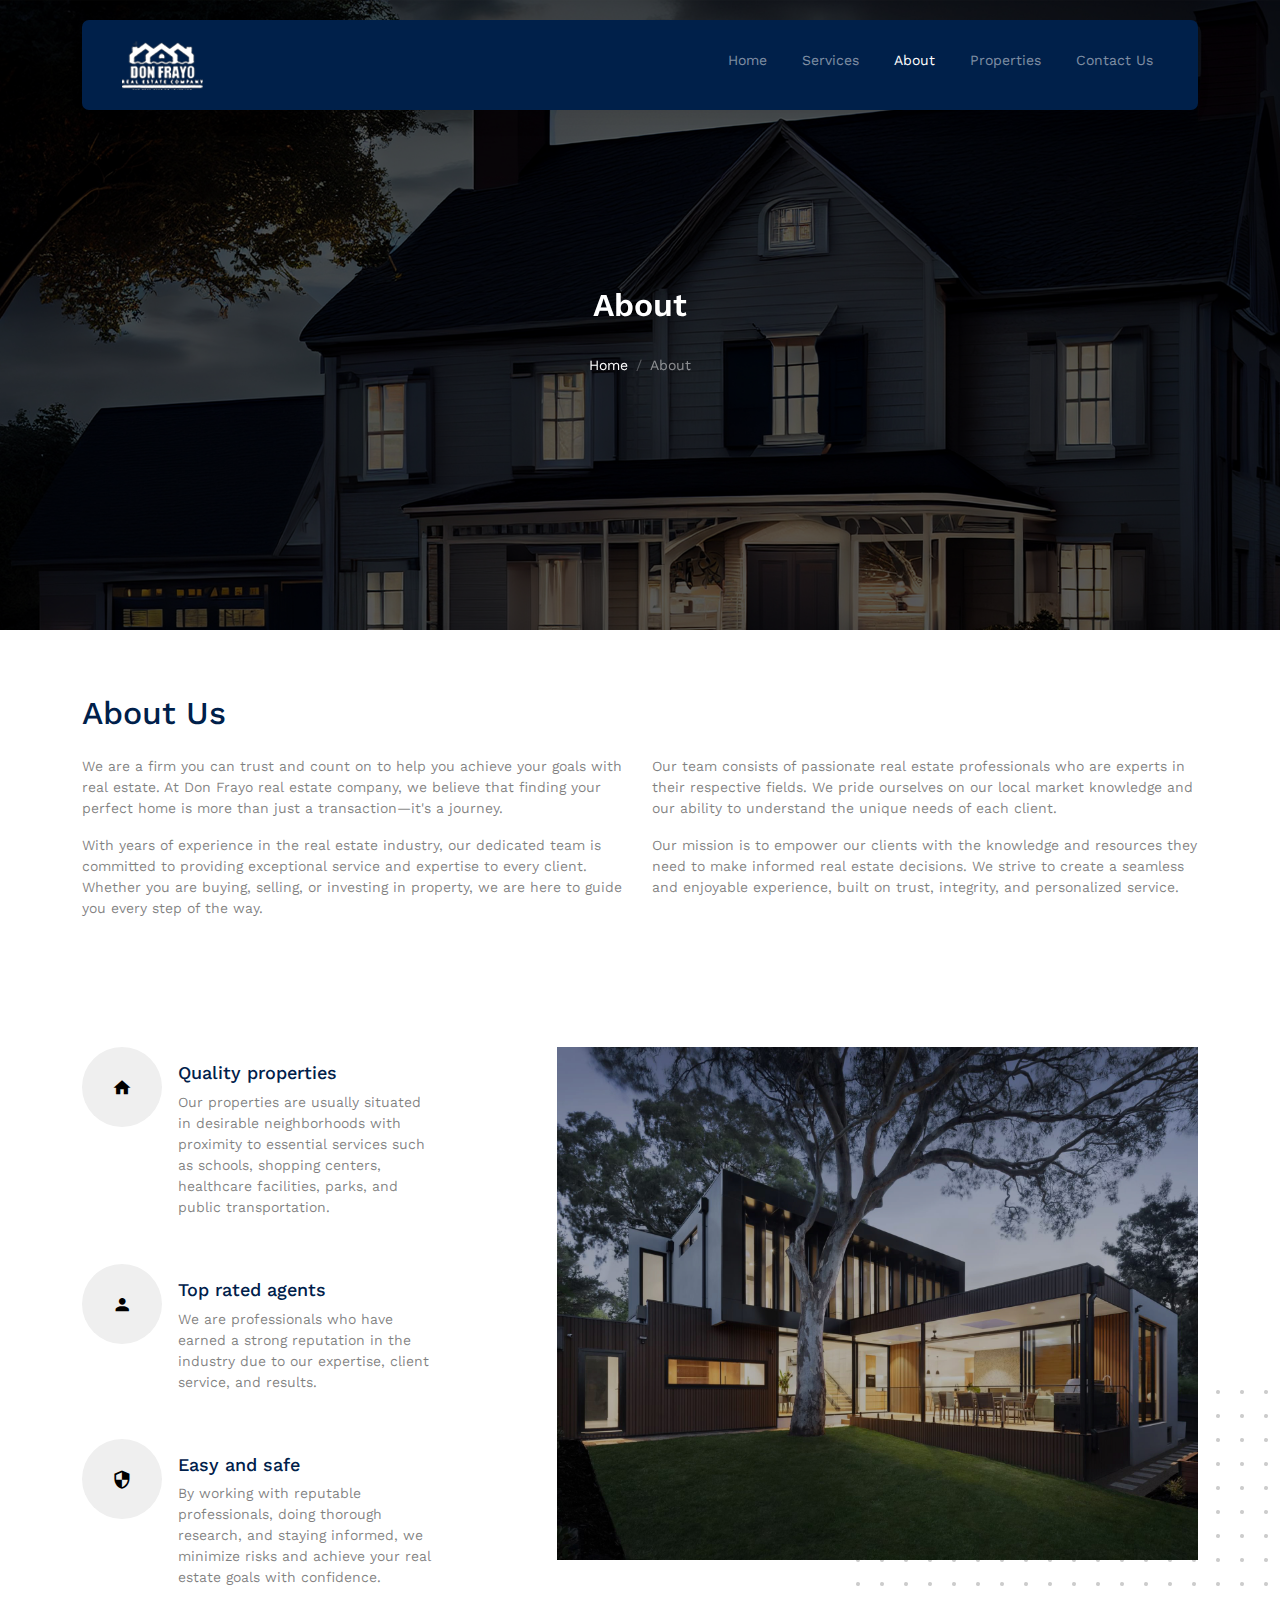
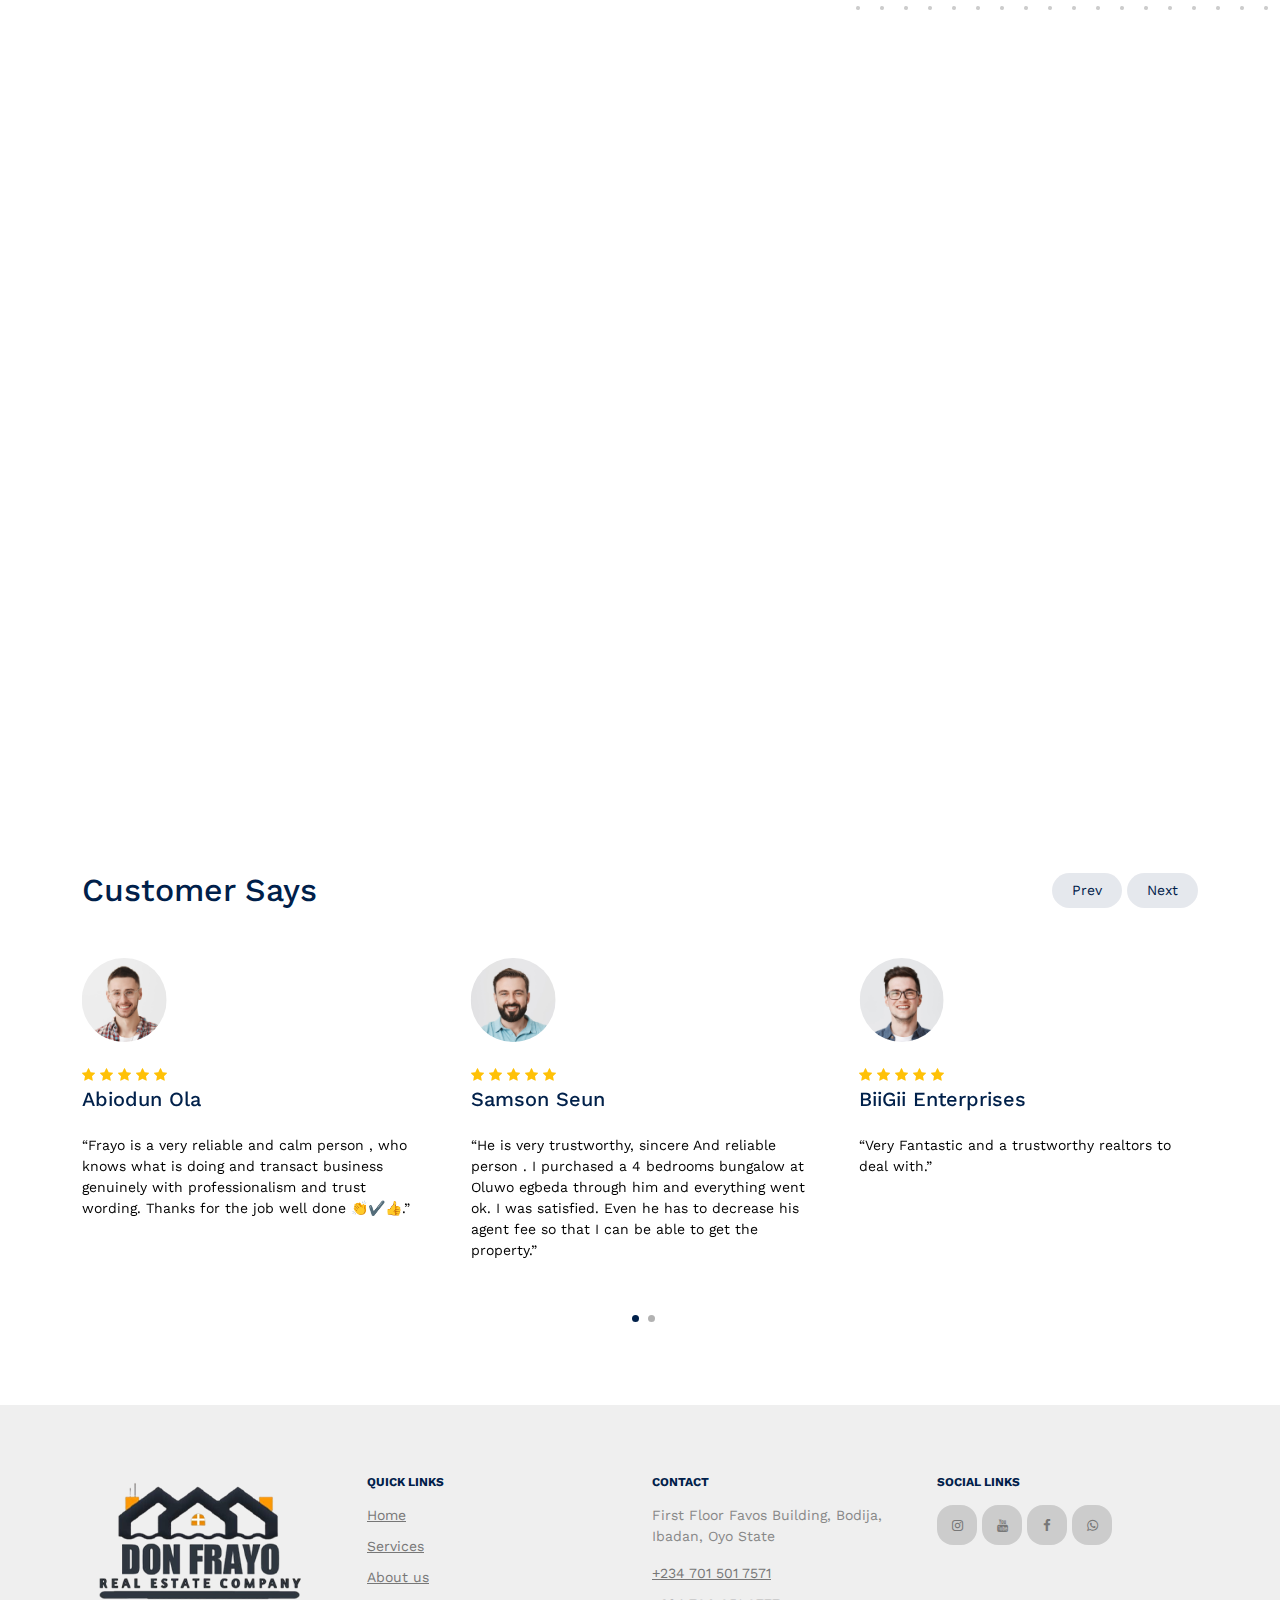
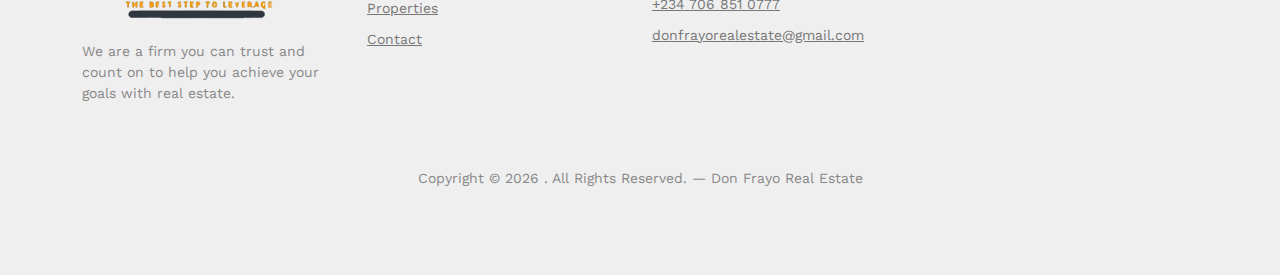
==== commit 2dff7b43: "done" ====
--- a/about.html
+++ b/about.html
@@ -1,15 +1,8 @@
-<!-- /*
-* Template Name: Property
-* Template Author: Untree.co
-* Template URI: https://untree.co/
-* License: https://creativecommons.org/licenses/by/3.0/
-*/ -->
 <!DOCTYPE html>
 <html lang="en">
   <head>
     <meta charset="utf-8" />
     <meta name="viewport" content="width=device-width, initial-scale=1" />
-    <meta name="author" content="Untree.co" />
     <link rel="shortcut icon" href="favicon.png" />
 
     <meta name="description" content="" />
@@ -30,7 +23,7 @@
     <link rel="stylesheet" href="css/style.css" />
 
     <title>
-      Property &mdash; Free Bootstrap 5 Website Template by Untree.co
+      DonFrayo | Real Estate | Properties | Land | Home | 
     </title>
   </head>
   <body>
@@ -43,6 +36,7 @@
       <div class="site-mobile-menu-body"></div>
     </div>
 
+
     <nav class="site-nav">
       <div class="container">
         <div class="menu-bg-wrap">
@@ -54,9 +48,9 @@
             <ul
               class="js-clone-nav d-none d-lg-inline-block text-start site-menu float-end"
             >
-              <li class="active"><a href="index.html">Home</a></li>
+              <li><a href="index.html">Home</a></li>
               <li><a href="services.html">Services</a></li>
-              <li><a href="about.html">About</a></li>
+              <li class="active"><a href="about.html">About</a></li>
               <li>
                 <a target="_blank" href="https://jiji.ng/shop/donfrayorealestate">Properties</a>
               </li>
@@ -78,7 +72,7 @@
 
     <div
       class="hero page-inner overlay"
-      style="background-image: url('images/hero_bg_3.jpg')"
+      style="background-image: url('images/hero_bg_2.jpg')"
     >
       <div class="container">
         <div class="row justify-content-center align-items-center">
@@ -113,35 +107,28 @@
           </div>
           <div class="col-lg-6">
             <p class="text-black-50">
-              Lorem ipsum dolor sit amet consectetur adipisicing elit. Numquam
-              enim pariatur similique debitis vel nisi qui reprehenderit totam?
-              Quod maiores.
+              We are a firm you can trust and count on to
+              help you achieve your goals with real estate.
+              At Don Frayo real estate company, we believe that finding your perfect home is more than
+              just a transaction—it's a journey.
             </p>
             <p class="text-black-50">
-              Lorem ipsum dolor sit amet consectetur adipisicing elit. Magni
-              saepe, explicabo nihil. Est, autem error cumque ipsum repellendus
-              veniam sed blanditiis unde ullam maxime veritatis perferendis
-              cupiditate, at non esse!
+              With years of experience in the real estate industry,
+              our dedicated team is committed to providing exceptional service and expertise to every client.
+              Whether you are buying, selling,
+              or investing in property, we are here to guide you every step of the way.
+            </p>
+          </div>
+          <div class="col-lg-6">
+            <p class="text-black-50">
+              Our team consists of passionate real estate professionals who are experts
+              in their respective fields. We pride ourselves on our local market knowledge and our
+              ability to understand the unique needs of each client.
             </p>
             <p class="text-black-50">
-              Enim, nisi labore exercitationem facere cupiditate nobis quod
-              autem veritatis quis minima expedita. Cumque odio illo iusto
-              reiciendis, labore impedit omnis, nihil aut atque, facilis
-              necessitatibus asperiores porro qui nam.
-            </p>
-          </div>
-          <div class="col-lg-6">
-            <p class="text-black-50">
-              Lorem ipsum dolor sit amet consectetur adipisicing elit. Magni
-              saepe, explicabo nihil. Est, autem error cumque ipsum repellendus
-              veniam sed blanditiis unde ullam maxime veritatis perferendis
-              cupiditate, at non esse!
-            </p>
-            <p class="text-black-50">
-              Enim, nisi labore exercitationem facere cupiditate nobis quod
-              autem veritatis quis minima expedita. Cumque odio illo iusto
-              reiciendis, labore impedit omnis, nihil aut atque, facilis
-              necessitatibus asperiores porro qui nam.
+              Our mission is to empower our clients with the knowledge and resources
+              they need to make informed real estate decisions. We strive to create a seamless and enjoyable
+              experience, built on trust, integrity, and personalized service.
             </p>
           </div>
         </div>
@@ -164,8 +151,60 @@
               <div class="feature-text">
                 <h3 class="heading">Quality properties</h3>
                 <p class="text-black-50">
-                  Lorem ipsum dolor sit amet consectetur adipisicing elit.
-                  Nostrum iste.
+                  Our properties are usually situated in desirable neighborhoods with proximity to essential services such as schools,
+                  shopping centers, healthcare facilities, parks, and public transportation.
+                </p>
+              </div>
+            </div>
+
+            <div class="d-flex feature-h">
+              <span class="wrap-icon me-3">
+                <span class="icon-person"></span>
+              </span>
+              <div class="feature-text">
+                <h3 class="heading">Top rated agents</h3>
+                <p class="text-black-50">
+                  We are professionals who have earned a strong reputation in the industry due
+                  to our expertise, client service, and results.
+                </p>
+              </div>
+            </div>
+
+            <div class="d-flex feature-h">
+              <span class="wrap-icon me-3">
+                <span class="icon-security"></span>
+              </span>
+              <div class="feature-text">
+                <h3 class="heading">Easy and safe</h3>
+                <p class="text-black-50">
+                  By working with reputable professionals, doing thorough research, and staying informed,
+                  we minimize risks and achieve your real estate goals with confidence.
+                </p>
+              </div>
+            </div>
+          </div>
+        </div>
+      </div>
+    </div>
+
+    <!-- <div class="section pt-0">
+      <div class="container">
+        <div class="row justify-content-between mb-5">
+          <div class="col-lg-7 mb-5 mb-lg-0">
+            <div class="img-about dots">
+              <img src="images/hero_bg_2.jpg" alt="Image" class="img-fluid" />
+            </div>
+          </div>
+          <div class="col-lg-4">
+            <div class="d-flex feature-h">
+              <span class="wrap-icon me-3">
+                <span class="icon-home2"></span>
+              </span>
+              <div class="feature-text">
+                <h3 class="heading">Quality properties</h3>
+                <p class="text-black-50">
+                  Our properties are usually situated in desirable neighborhoods with proximity to essential services such as schools,
+                  shopping centers, healthcare facilities, parks, and public transportation.
                 </p>
               </div>
             </div>
@@ -198,70 +237,18 @@
           </div>
         </div>
       </div>
-    </div>
-
-    <div class="section pt-0">
-      <div class="container">
-        <div class="row justify-content-between mb-5">
-          <div class="col-lg-7 mb-5 mb-lg-0">
-            <div class="img-about dots">
-              <img src="images/hero_bg_2.jpg" alt="Image" class="img-fluid" />
-            </div>
-          </div>
-          <div class="col-lg-4">
-            <div class="d-flex feature-h">
-              <span class="wrap-icon me-3">
-                <span class="icon-home2"></span>
-              </span>
-              <div class="feature-text">
-                <h3 class="heading">Quality properties</h3>
-                <p class="text-black-50">
-                  Lorem ipsum dolor sit amet consectetur adipisicing elit.
-                  Nostrum iste.
-                </p>
-              </div>
-            </div>
-
-            <div class="d-flex feature-h">
-              <span class="wrap-icon me-3">
-                <span class="icon-person"></span>
-              </span>
-              <div class="feature-text">
-                <h3 class="heading">Top rated agents</h3>
-                <p class="text-black-50">
-                  Lorem ipsum dolor sit amet consectetur adipisicing elit.
-                  Nostrum iste.
-                </p>
-              </div>
-            </div>
-
-            <div class="d-flex feature-h">
-              <span class="wrap-icon me-3">
-                <span class="icon-security"></span>
-              </span>
-              <div class="feature-text">
-                <h3 class="heading">Easy and safe</h3>
-                <p class="text-black-50">
-                  Lorem ipsum dolor sit amet consectetur adipisicing elit.
-                  Nostrum iste.
-                </p>
-              </div>
-            </div>
-          </div>
-        </div>
-      </div>
-    </div>
+    </div> -->
     <div class="section">
       <div class="container">
         <div class="row">
           <div class="col-md-4" data-aos="fade-up" data-aos-delay="0">
-            <img src="images/img_1.jpg" alt="Image" class="img-fluid" />
+            <img src="images/img_5.jpg" alt="Image" class="img-fluid" />
           </div>
           <div class="col-md-4 mt-lg-5" data-aos="fade-up" data-aos-delay="100">
             <img src="images/img_3.jpg" alt="Image" class="img-fluid" />
           </div>
           <div class="col-md-4" data-aos="fade-up" data-aos-delay="200">
-            <img src="images/img_2.jpg" alt="Image" class="img-fluid" />
+            <img src="images/img_7.jpg" alt="Image" class="img-fluid" />
           </div>
         </div>
         <div class="row section-counter mt-5">
@@ -272,9 +259,9 @@
           >
             <div class="counter-wrap mb-5 mb-lg-0">
               <span class="number"
-                ><span class="countup text-primary">2917</span></span
+                ><span class="countup text-primary">62</span></span
               >
-              <span class="caption text-black-50"># of Buy Properties</span>
+              <span class="caption text-black-50"># of Bought Properties</span>
             </div>
           </div>
           <div
@@ -284,9 +271,9 @@
           >
             <div class="counter-wrap mb-5 mb-lg-0">
               <span class="number"
-                ><span class="countup text-primary">3918</span></span
+                ><span class="countup text-primary">78</span></span
               >
-              <span class="caption text-black-50"># of Sell Properties</span>
+              <span class="caption text-black-50"># of Sold Properties</span>
             </div>
           </div>
           <div
@@ -296,7 +283,7 @@
           >
             <div class="counter-wrap mb-5 mb-lg-0">
               <span class="number"
-                ><span class="countup text-primary">38928</span></span
+                ><span class="countup text-primary">140</span></span
               >
               <span class="caption text-black-50"># of All Properties</span>
             </div>
@@ -308,7 +295,7 @@
           >
             <div class="counter-wrap mb-5 mb-lg-0">
               <span class="number"
-                ><span class="countup text-primary">1291</span></span
+                ><span class="countup text-primary">8</span></span
               >
               <span class="caption text-black-50"># of Agents</span>
             </div>
@@ -317,12 +304,12 @@
       </div>
     </div>
 
-    <div class="section sec-testimonials bg-light">
+    <div class="section sec-testimonials">
       <div class="container">
         <div class="row mb-5 align-items-center">
           <div class="col-md-6">
             <h2 class="font-weight-bold heading text-primary mb-4 mb-md-0">
-              The Team
+              Customer Says
             </h2>
           </div>
           <div class="col-md-6 text-md-end">
@@ -346,30 +333,21 @@
                   alt="Image"
                   class="img-fluid rounded-circle w-25 mb-4"
                 />
-                <h3 class="h5 text-primary">James Smith</h3>
-                <p class="text-black-50">Designer, Co-founder</p>
-
-                <p>
-                  Far far away, behind the word mountains, far from the
-                  countries Vokalia and Consonantia, there live the blind texts.
-                  Separated they live in Bookmarksgrove right at the coast of
-                  the Semantics, a large language ocean.
-                </p>
-
-                <ul class="social list-unstyled list-inline dark-hover">
-                  <li class="list-inline-item">
-                    <a href="#"><span class="icon-twitter"></span></a>
-                  </li>
-                  <li class="list-inline-item">
-                    <a href="#"><span class="icon-facebook"></span></a>
-                  </li>
-                  <li class="list-inline-item">
-                    <a href="#"><span class="icon-linkedin"></span></a>
-                  </li>
-                  <li class="list-inline-item">
-                    <a href="#"><span class="icon-instagram"></span></a>
-                  </li>
-                </ul>
+                <div class="rate">
+                  <span class="icon-star text-warning"></span>
+                  <span class="icon-star text-warning"></span>
+                  <span class="icon-star text-warning"></span>
+                  <span class="icon-star text-warning"></span>
+                  <span class="icon-star text-warning"></span>
+                </div>
+                <h3 class="h5 text-primary mb-4">Abiodun Ola</h3>
+                <blockquote>
+                  <p>
+                    &ldquo;Frayo is a very reliable and calm person , who knows what is doing and transact business genuinely with professionalism and trust wording. 
+                    Thanks for the job well done 👏✔️👍.&rdquo;
+                  </p>
+                </blockquote>
+                <p class="text-black-50"></p>
               </div>
             </div>
 
@@ -380,30 +358,22 @@
                   alt="Image"
                   class="img-fluid rounded-circle w-25 mb-4"
                 />
-                <h3 class="h5 text-primary">Carol Houston</h3>
-                <p class="text-black-50">Designer, Co-founder</p>
-
-                <p>
-                  Far far away, behind the word mountains, far from the
-                  countries Vokalia and Consonantia, there live the blind texts.
-                  Separated they live in Bookmarksgrove right at the coast of
-                  the Semantics, a large language ocean.
-                </p>
-
-                <ul class="social list-unstyled list-inline dark-hover">
-                  <li class="list-inline-item">
-                    <a href="#"><span class="icon-twitter"></span></a>
-                  </li>
-                  <li class="list-inline-item">
-                    <a href="#"><span class="icon-facebook"></span></a>
-                  </li>
-                  <li class="list-inline-item">
-                    <a href="#"><span class="icon-linkedin"></span></a>
-                  </li>
-                  <li class="list-inline-item">
-                    <a href="#"><span class="icon-instagram"></span></a>
-                  </li>
-                </ul>
+                <div class="rate">
+                  <span class="icon-star text-warning"></span>
+                  <span class="icon-star text-warning"></span>
+                  <span class="icon-star text-warning"></span>
+                  <span class="icon-star text-warning"></span>
+                  <span class="icon-star text-warning"></span>
+                </div>
+                <h3 class="h5 text-primary mb-4">Samson Seun</h3>
+                <blockquote>
+                  <p>
+                    &ldquo;He is very trustworthy, sincere And reliable person .
+                    I purchased a 4 bedrooms bungalow at Oluwo egbeda through him and everything went ok. I was satisfied.
+                    Even he has to decrease his agent fee so that I can be able to get the property.&rdquo;
+                  </p>
+                </blockquote>
+                <p class="text-black-50"></p>
               </div>
             </div>
 
@@ -414,64 +384,98 @@
                   alt="Image"
                   class="img-fluid rounded-circle w-25 mb-4"
                 />
-                <h3 class="h5 text-primary">Synthia Cameron</h3>
-                <p class="text-black-50">Designer, Co-founder</p>
-
-                <p>
-                  Far far away, behind the word mountains, far from the
-                  countries Vokalia and Consonantia, there live the blind texts.
-                  Separated they live in Bookmarksgrove right at the coast of
-                  the Semantics, a large language ocean.
-                </p>
-
-                <ul class="social list-unstyled list-inline dark-hover">
-                  <li class="list-inline-item">
-                    <a href="#"><span class="icon-twitter"></span></a>
-                  </li>
-                  <li class="list-inline-item">
-                    <a href="#"><span class="icon-facebook"></span></a>
-                  </li>
-                  <li class="list-inline-item">
-                    <a href="#"><span class="icon-linkedin"></span></a>
-                  </li>
-                  <li class="list-inline-item">
-                    <a href="#"><span class="icon-instagram"></span></a>
-                  </li>
-                </ul>
+                <div class="rate">
+                  <span class="icon-star text-warning"></span>
+                  <span class="icon-star text-warning"></span>
+                  <span class="icon-star text-warning"></span>
+                  <span class="icon-star text-warning"></span>
+                  <span class="icon-star text-warning"></span>
+                </div>
+                <h3 class="h5 text-primary mb-4">
+                  BiiGii Enterprises
+                </h3>
+                <blockquote>
+                  <p>
+                    &ldquo;Very Fantastic and a trustworthy realtors to deal with.&rdquo;
+                  </p>
+                </blockquote>
+                <p class="text-black-50"></p>
               </div>
             </div>
 
             <div class="item">
               <div class="testimonial">
                 <img
-                  src="images/person_4.jpg"
+                  src="images/person_4-min.jpg"
                   alt="Image"
                   class="img-fluid rounded-circle w-25 mb-4"
                 />
-                <h3 class="h5 text-primary">Davin Smith</h3>
-                <p class="text-black-50">Designer, Co-founder</p>
-
-                <p>
-                  Far far away, behind the word mountains, far from the
-                  countries Vokalia and Consonantia, there live the blind texts.
-                  Separated they live in Bookmarksgrove right at the coast of
-                  the Semantics, a large language ocean.
-                </p>
-
-                <ul class="social list-unstyled list-inline dark-hover">
-                  <li class="list-inline-item">
-                    <a href="#"><span class="icon-twitter"></span></a>
-                  </li>
-                  <li class="list-inline-item">
-                    <a href="#"><span class="icon-facebook"></span></a>
-                  </li>
-                  <li class="list-inline-item">
-                    <a href="#"><span class="icon-linkedin"></span></a>
-                  </li>
-                  <li class="list-inline-item">
-                    <a href="#"><span class="icon-instagram"></span></a>
-                  </li>
-                </ul>
+                <div class="rate">
+                  <span class="icon-star text-warning"></span>
+                  <span class="icon-star text-warning"></span>
+                  <span class="icon-star text-warning"></span>
+                  <span class="icon-star text-warning"></span>
+                  <span class="icon-star text-warning"></span>
+                </div>
+                <h3 class="h5 text-primary mb-4">Oluwasegun Oloko</h3>
+                <blockquote>
+                  <p>
+                    &ldquo;I had a wonderful experience throughout my stay.
+                    The house was so perfect for me. I was even given a gift. Lovely.&rdquo;
+                  </p>
+                </blockquote>
+                <p class="text-black-50"></p>
+              </div>
+            </div>
+
+            <div class="item">
+              <div class="testimonial">
+                <img
+                  src="images/person_5-min.jpg"
+                  alt="Image"
+                  class="img-fluid rounded-circle w-25 mb-4"
+                />
+                <div class="rate">
+                  <span class="icon-star text-warning"></span>
+                  <span class="icon-star text-warning"></span>
+                  <span class="icon-star text-warning"></span>
+                  <span class="icon-star text-warning"></span>
+                  <span class="icon-star text-warning"></span>
+                </div>
+                <h3 class="h5 text-primary mb-4">Queentimmy Cakes</h3>
+                <blockquote>
+                  <p>
+                    &ldquo;He's trustworthy and reliable 
+                    A good consultant you trust any day,any time,
+                    I even got a thank you gift from the company for patronage.
+                    keep up the good work..&rdquo;
+                  </p>
+                </blockquote>
+                <p class="text-black-50"></p>
+              </div>
+            </div>
+
+            <div class="item">
+              <div class="testimonial">
+                <img
+                  src="images/person_6-min.jpg"
+                  alt="Image"
+                  class="img-fluid rounded-circle w-25 mb-4"
+                />
+                <div class="rate">
+                  <span class="icon-star text-warning"></span>
+                  <span class="icon-star text-warning"></span>
+                  <span class="icon-star text-warning"></span>
+                  <span class="icon-star text-warning"></span>
+                  <span class="icon-star text-warning"></span>
+                </div>
+                <h3 class="h5 text-primary mb-4">Oladosu Adebayo</h3>
+                <blockquote>
+                  <p>
+                    &ldquo;he’s a consultant to truly count on, you’re the best&rdquo;
+                  </p>
+                </blockquote>
+                <p class="text-black-50"></p>
               </div>
             </div>
           </div>
@@ -482,71 +486,57 @@
     <div class="site-footer">
       <div class="container">
         <div class="row">
-          <div class="col-lg-4">
+          <div class="col-lg-3">
+            <img src="images/logo2.png" alt="">
+            <div class="py-2"></div>
+            <p>We are a firm you can trust and count on to
+              help you achieve your goals with real estate.
+            </p>
+          </div>
+          <div class="col-lg-3">
+            <div class="widget">
+              <h3>Quick Links</h3>
+              <ul class="list-unstyled float-start links">
+                <li><a href="index.html">Home</a></li>
+                <li><a href="services.html">Services</a></li>
+                <li><a href="about.html">About us</a></li>
+                <li><a target="_blank" href="https://jiji.ng/shop/donfrayorealestate">Properties</a></li>
+                <li><a href="services.html">Contact</a></li>
+              </ul>
+            </div>
+            <!-- /.widget -->
+          </div>
+          <div class="col-lg-3">
             <div class="widget">
               <h3>Contact</h3>
-              <address>43 Raymouth Rd. Baltemoer, London 3910</address>
+              <address>First Floor Favos Building, Bodija,<br />Ibadan, Oyo State</address>
               <ul class="list-unstyled links">
-                <li><a href="tel://11234567890">+1(123)-456-7890</a></li>
-                <li><a href="tel://11234567890">+1(123)-456-7890</a></li>
+                <li><a href="tel:+234 701 501 7571">+234 701 501 7571</a></li>
+                <li><a href="tel:+234 706 851 0777">+234 706 851 0777</a></li>
+
                 <li>
-                  <a href="mailto:info@mydomain.com">info@mydomain.com</a>
+                  <a href="mailto:info@mydomain.com">donfrayorealestate@gmail.com</a>
                 </li>
               </ul>
             </div>
             <!-- /.widget -->
           </div>
           <!-- /.col-lg-4 -->
-          <div class="col-lg-4">
+          <div class="col-lg-3">
             <div class="widget">
-              <h3>Sources</h3>
-              <ul class="list-unstyled float-start links">
-                <li><a href="#">About us</a></li>
-                <li><a href="#">Services</a></li>
-                <li><a href="#">Vision</a></li>
-                <li><a href="#">Mission</a></li>
-                <li><a href="#">Terms</a></li>
-                <li><a href="#">Privacy</a></li>
-              </ul>
-              <ul class="list-unstyled float-start links">
-                <li><a href="#">Partners</a></li>
-                <li><a href="#">Business</a></li>
-                <li><a href="#">Careers</a></li>
-                <li><a href="#">Blog</a></li>
-                <li><a href="#">FAQ</a></li>
-                <li><a href="#">Creative</a></li>
-              </ul>
-            </div>
-            <!-- /.widget -->
-          </div>
-          <!-- /.col-lg-4 -->
-          <div class="col-lg-4">
-            <div class="widget">
-              <h3>Links</h3>
-              <ul class="list-unstyled links">
-                <li><a href="#">Our Vision</a></li>
-                <li><a href="#">About us</a></li>
-                <li><a href="#">Contact us</a></li>
-              </ul>
-
+              <h3>Social Links</h3>
               <ul class="list-unstyled social">
                 <li>
-                  <a href="#"><span class="icon-instagram"></span></a>
+                  <a target="_blank" href="https://www.instagram.com/investor_don_frayo/"><span class="icon-instagram"></span></a>
                 </li>
                 <li>
-                  <a href="#"><span class="icon-twitter"></span></a>
+                  <a target="_blank" href="https://www.youtube.com/@donfrayo"><span class="icon-youtube"></span></a>
                 </li>
                 <li>
-                  <a href="#"><span class="icon-facebook"></span></a>
+                  <a target="_blank" href="https://web.facebook.com/RealtorDonFrayo"><span class="icon-facebook"></span></a>
                 </li>
                 <li>
-                  <a href="#"><span class="icon-linkedin"></span></a>
-                </li>
-                <li>
-                  <a href="#"><span class="icon-pinterest"></span></a>
-                </li>
-                <li>
-                  <a href="#"><span class="icon-dribbble"></span></a>
+                  <a target="_blank" href="https://wa.me/message/POTY77DH4A67D1"><span class="icon-whatsapp"></span></a>
                 </li>
               </ul>
             </div>
@@ -558,26 +548,13 @@
 
         <div class="row mt-5">
           <div class="col-12 text-center">
-            <!-- 
-              **==========
-              NOTE: 
-              Please don't remove this copyright link unless you buy the license here https://untree.co/license/  
-              **==========
-            -->
-
             <p>
               Copyright &copy;
               <script>
                 document.write(new Date().getFullYear());
               </script>
-              . All Rights Reserved. &mdash; Designed with love by
-              <a href="https://untree.co">Untree.co</a>
-              <!-- License information: https://untree.co/license/ -->
+              . All Rights Reserved. &mdash; Don Frayo Real Estate
             </p>
-            <div>
-              Distributed by
-              <a href="https://themewagon.com/" target="_blank">themewagon</a>
-            </div>
           </div>
         </div>
       </div>
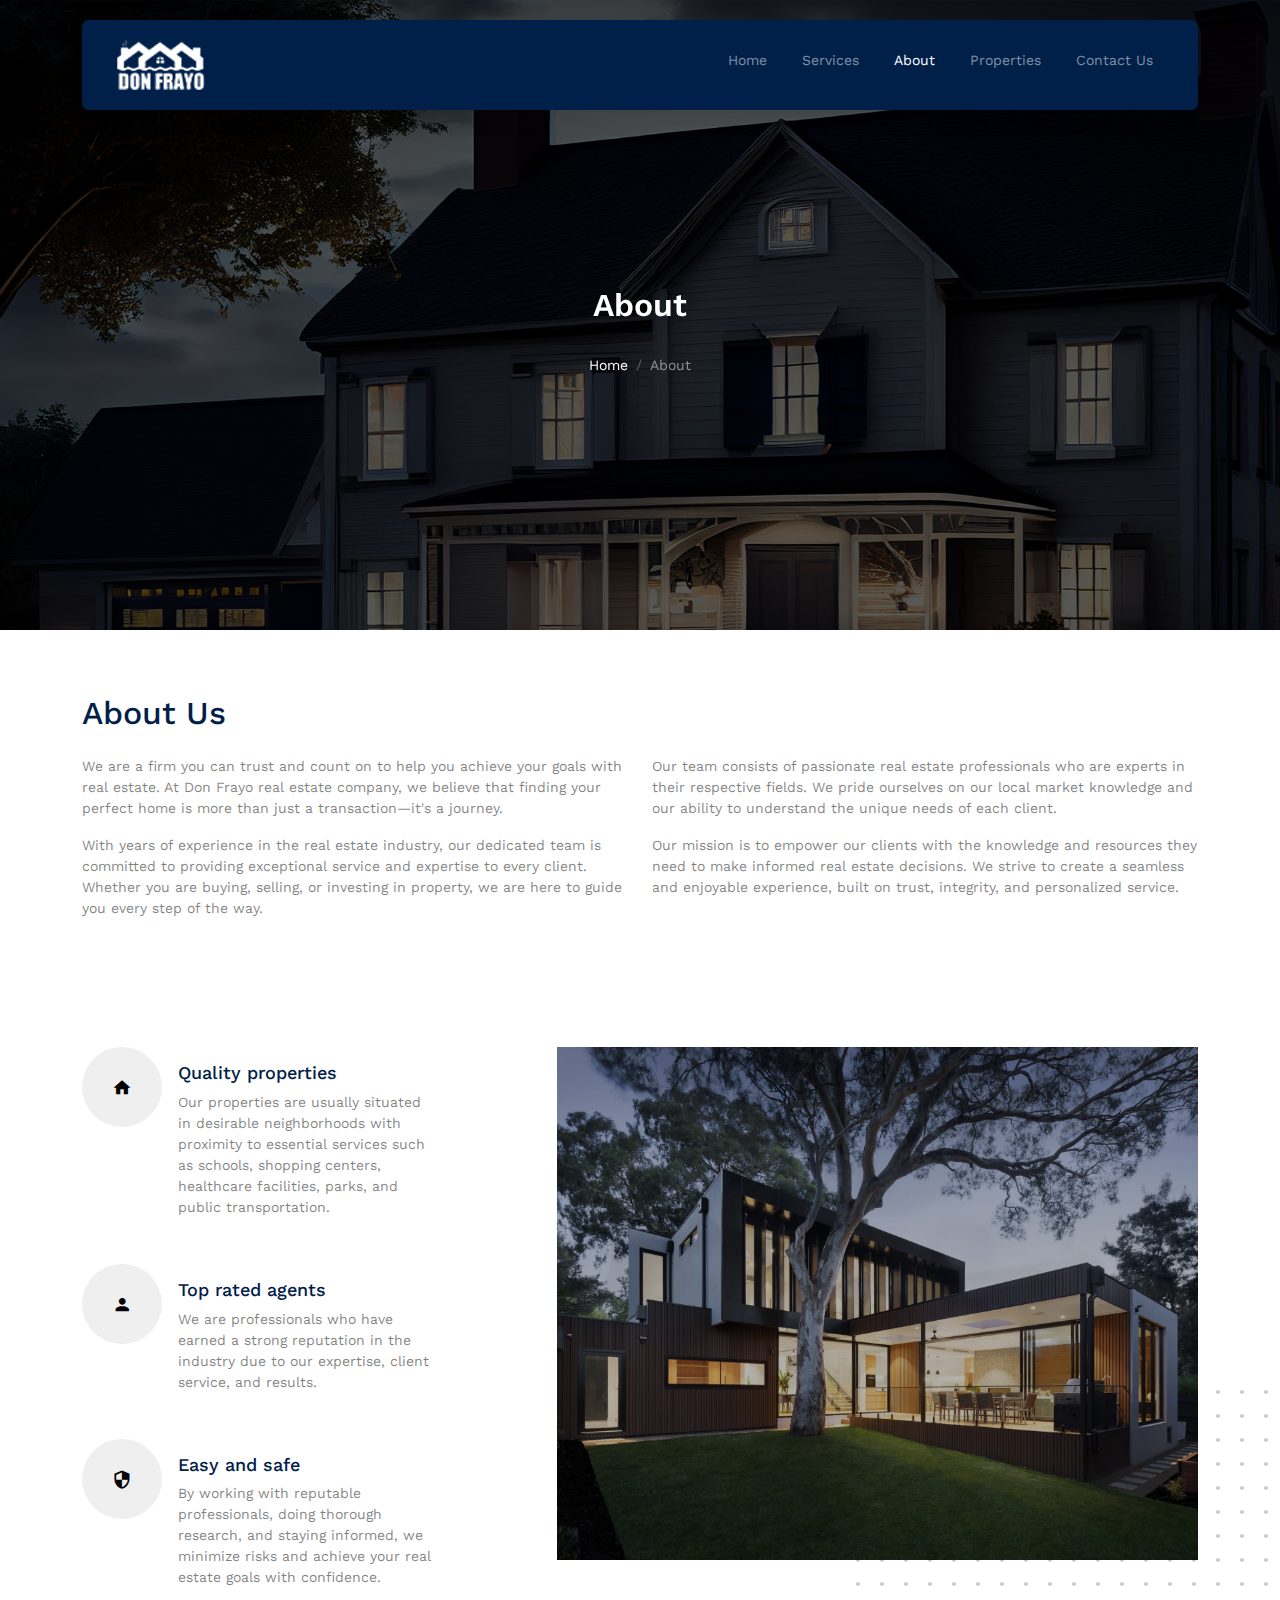
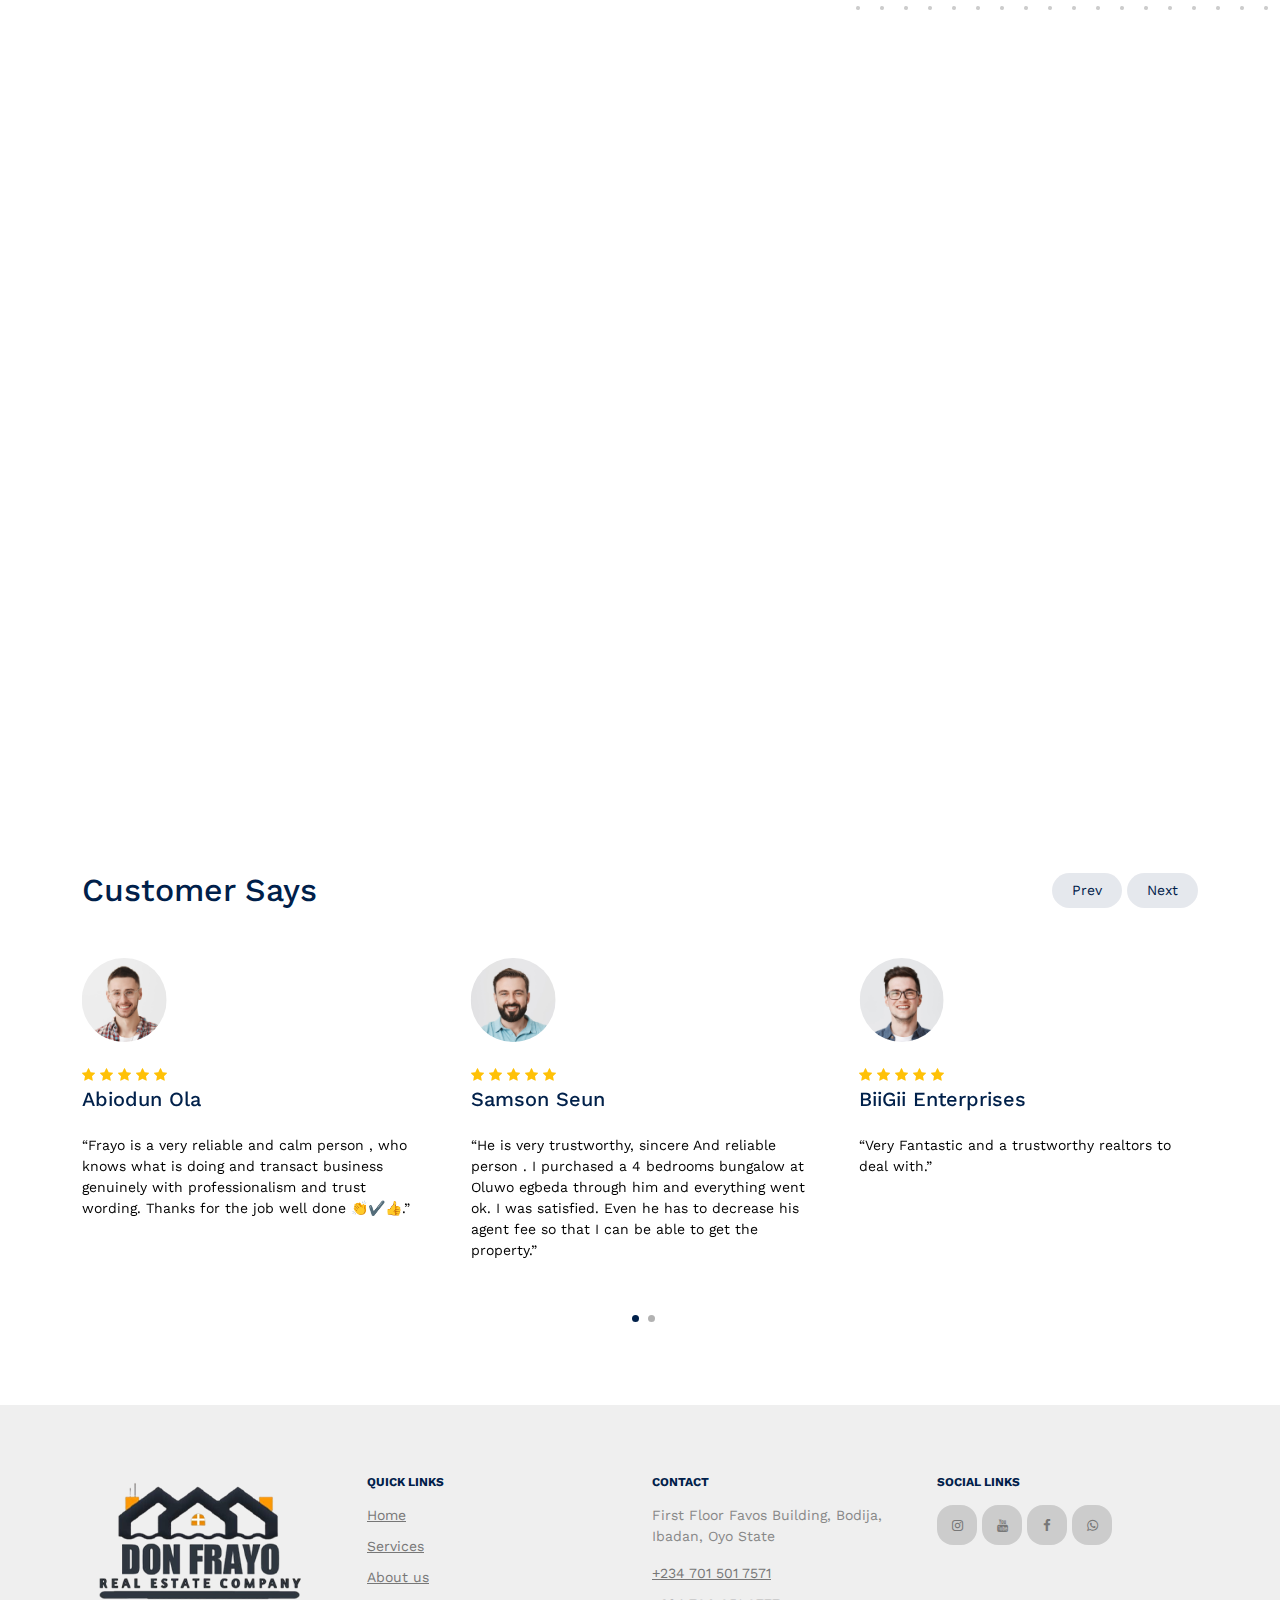
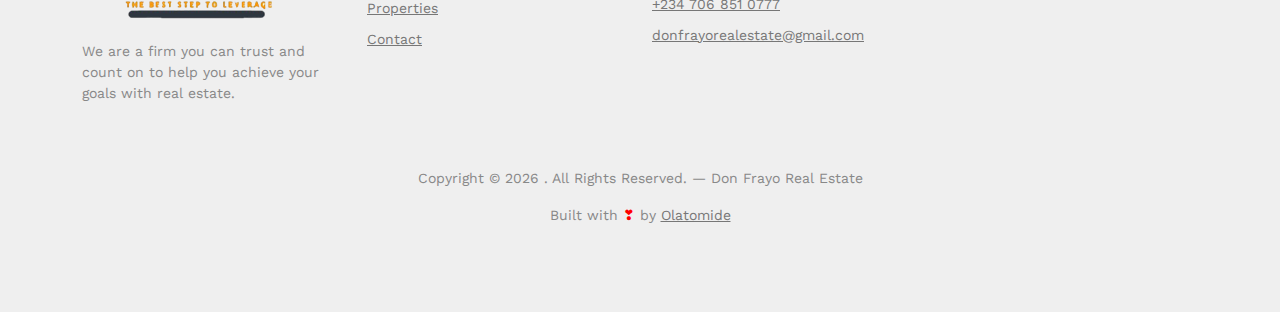
==== commit b6cbf084: "adjustments" ====
--- a/about.html
+++ b/about.html
@@ -555,6 +555,7 @@
               </script>
               . All Rights Reserved. &mdash; Don Frayo Real Estate
             </p>
+            <p>Built with <span style="color:red">&#10083</span> by <a target="_blank" href="https://olatomide.vercel.app/">Olatomide</a></p>
           </div>
         </div>
       </div>
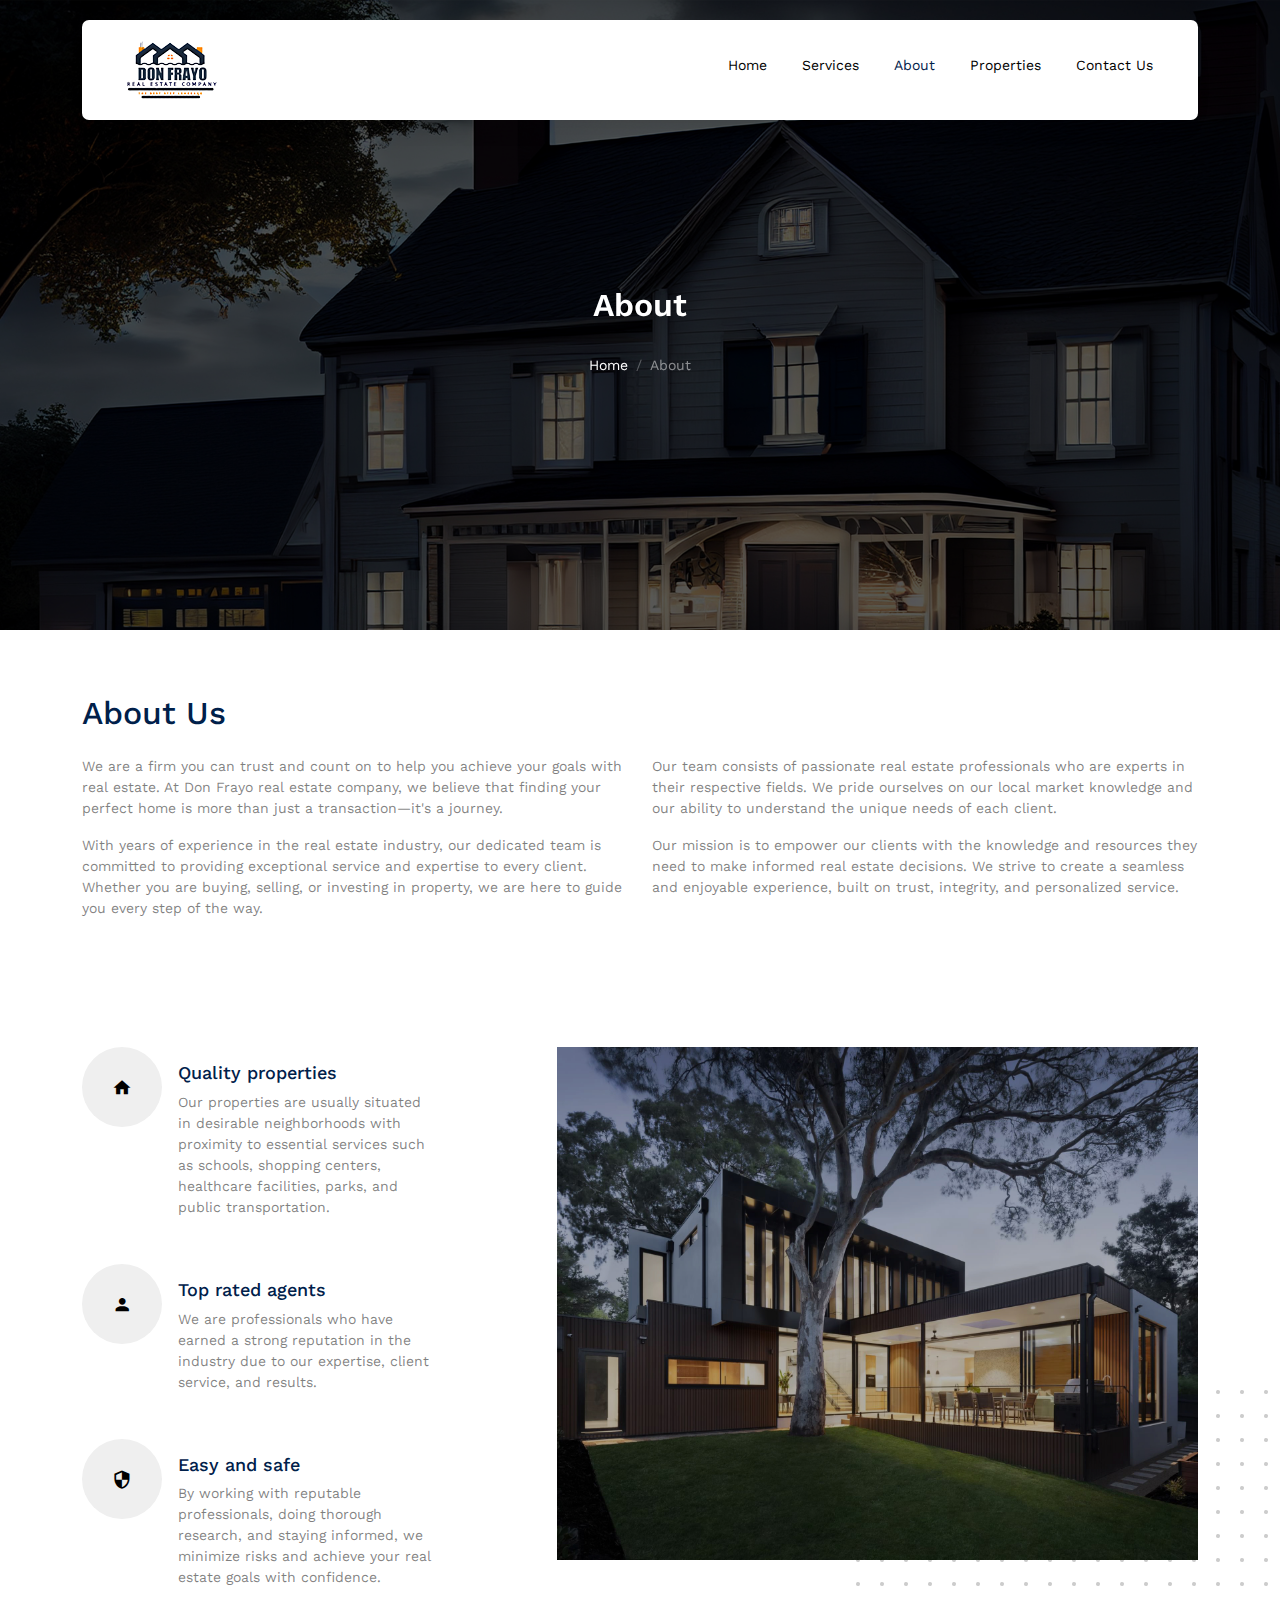
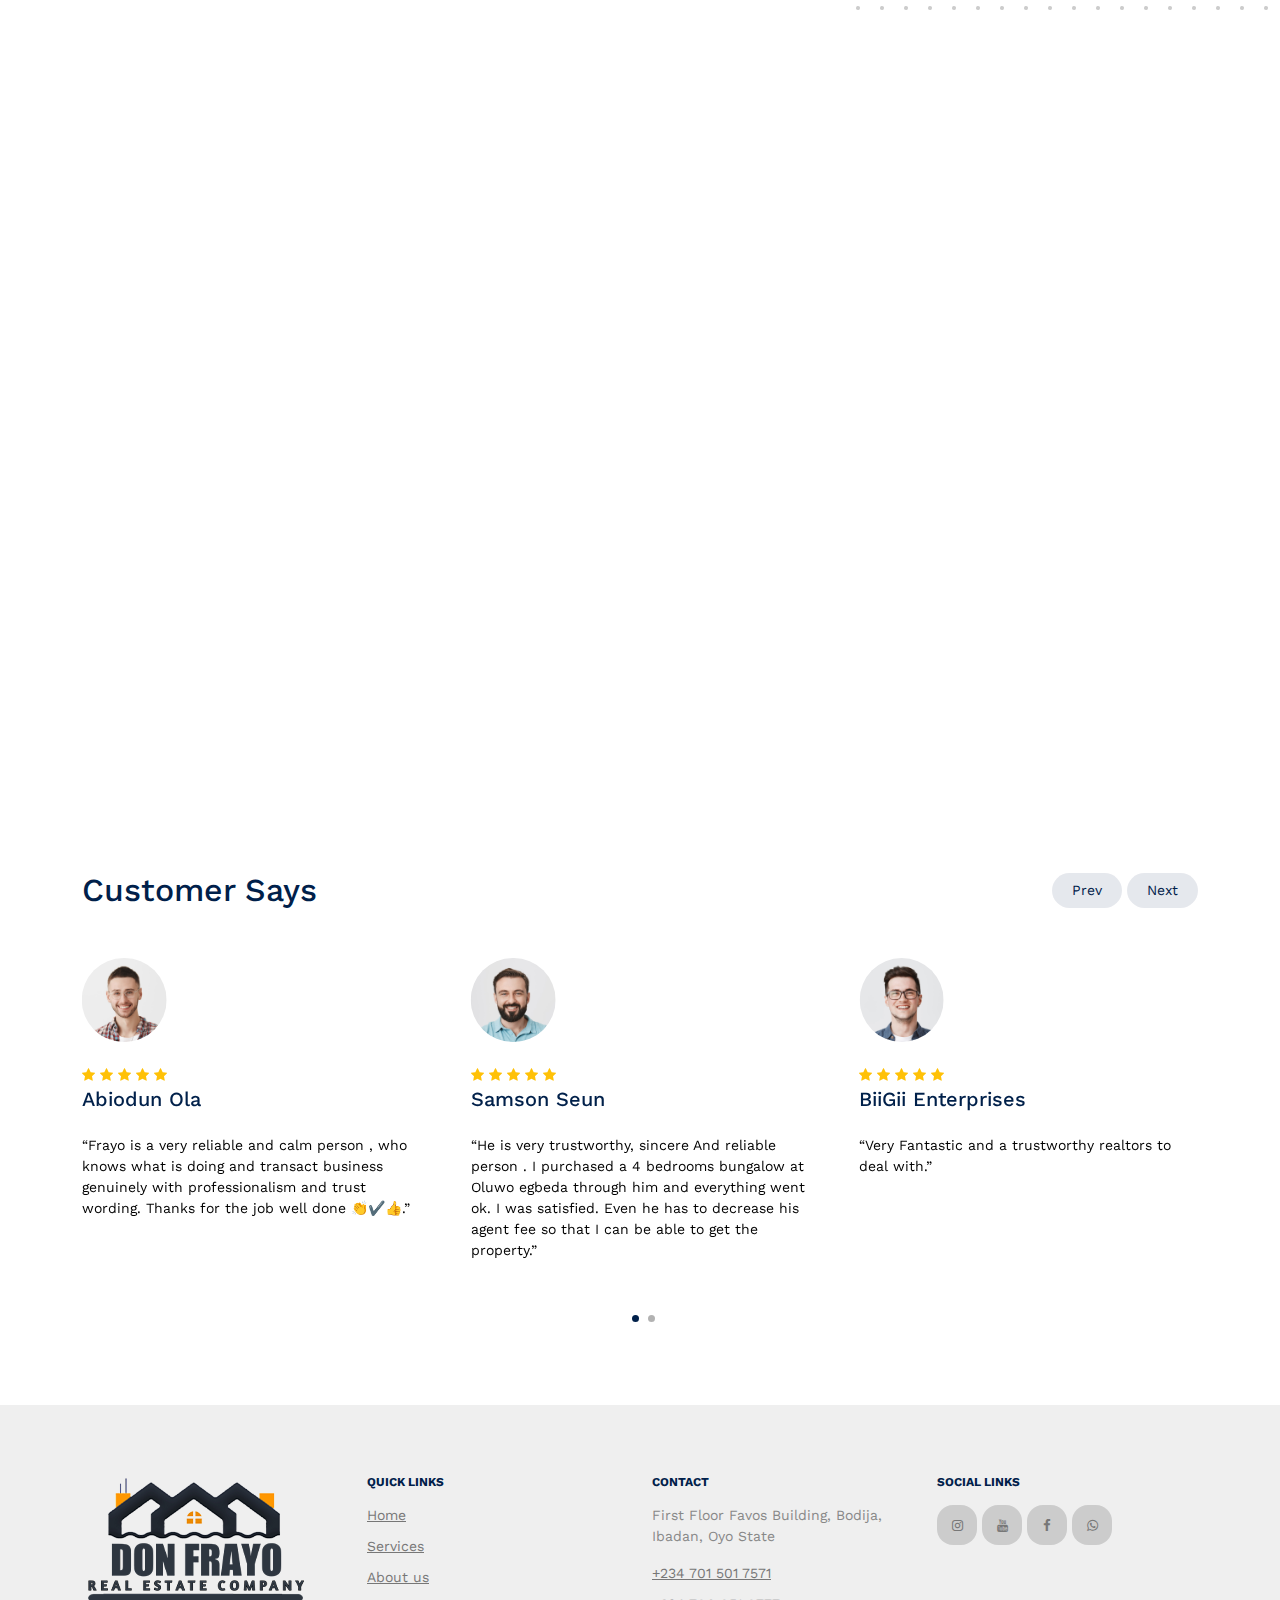
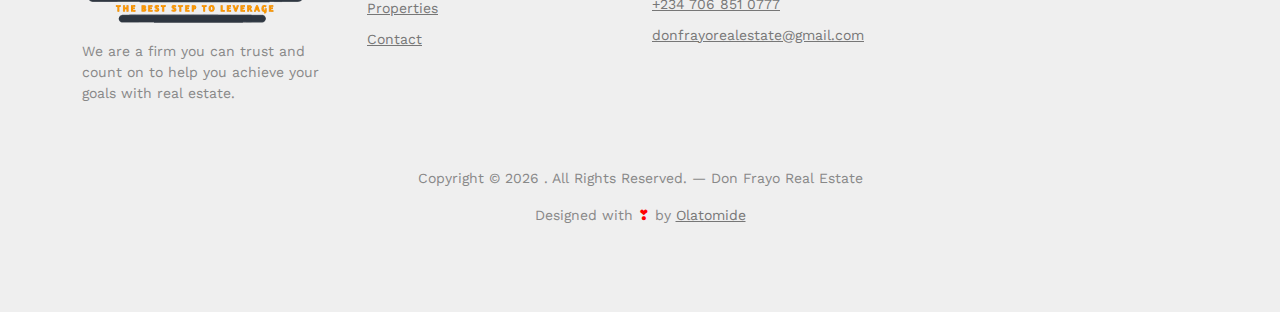
==== commit eb07c093: "c" ====
--- a/about.html
+++ b/about.html
@@ -10,11 +10,8 @@
 
     <link rel="preconnect" href="https://fonts.googleapis.com" />
     <link rel="preconnect" href="https://fonts.gstatic.com" crossorigin />
-    <link
-      href="https://fonts.googleapis.com/css2?family=Work+Sans:wght@400;500;600;700&display=swap"
-      rel="stylesheet"
-    />
-
+    <link href="https://fonts.googleapis.com/css2?family=Work+Sans:wght@400;500;600;700&display=swap" rel="stylesheet"/>
+    <link rel="stylesheet" href="https://maxcdn.bootstrapcdn.com/font-awesome/4.5.0/css/font-awesome.min.css">
     <link rel="stylesheet" href="fonts/icomoon/style.css" />
     <link rel="stylesheet" href="fonts/flaticon/font/flaticon.css" />
 
@@ -23,7 +20,7 @@
     <link rel="stylesheet" href="css/style.css" />
 
     <title>
-      DonFrayo | Real Estate | Properties | Land | Home | 
+      Don Frayo | About
     </title>
   </head>
   <body>
@@ -501,7 +498,7 @@
                 <li><a href="services.html">Services</a></li>
                 <li><a href="about.html">About us</a></li>
                 <li><a target="_blank" href="https://jiji.ng/shop/donfrayorealestate">Properties</a></li>
-                <li><a href="services.html">Contact</a></li>
+                <li><a href="contact.html">Contact</a></li>
               </ul>
             </div>
             <!-- /.widget -->
@@ -555,13 +552,17 @@
               </script>
               . All Rights Reserved. &mdash; Don Frayo Real Estate
             </p>
-            <p>Built with <span style="color:red">&#10083</span> by <a target="_blank" href="https://olatomide.vercel.app/">Olatomide</a></p>
+            <p>Designed with <span style="color:red">&#10083</span> by <a target="_blank" href="https://olatomide.vercel.app/">Olatomide</a></p>
           </div>
         </div>
       </div>
       <!-- /.container -->
     </div>
-    <!-- /.site-footer -->
+    <!-- whatsapp icon -->
+    <a href="https://wa.me/message/POTY77DH4A67D1" class="float" target="_blank" data-aos="fade-up" data-aos-delay="300">
+      <i class="fa fa-whatsapp my-float"></i>
+    </a>
+
 
     <!-- Preloader -->
     <div id="overlayer"></div>
--- a/css/style.css
+++ b/css/style.css
@@ -3421,7 +3421,7 @@
 .nav-pills .nav-link.active,
 .nav-pills .show > .nav-link {
   color: #fff;
-  background-color: #00204a; }
+  background-color: #000; }
 
 .nav-fill > .nav-link,
 .nav-fill .nav-item {
@@ -9208,19 +9208,19 @@
   .site-nav h1, .site-nav .h1 {
     margin: 0;
     padding: 0;
-    font-size: 24px; }
+    font-size: 34px; }
   .site-nav .site-navigation .site-menu {
     margin-bottom: 0; }
     .site-nav .site-navigation .site-menu > li {
       display: inline-block; }
       .site-nav .site-navigation .site-menu > li > a {
         font-size: 14px;
-        padding: 10px 15px;
+        padding: 15px 15px;
         display: inline-block;
         text-decoration: none !important;
-        color: rgba(255, 255, 255, 0.5); }
+        color: #000; }
         .site-nav .site-navigation .site-menu > li > a:hover {
-          color: #fff; }
+          color: #ccc; }
       .site-nav .site-navigation .site-menu > li.cta-button a {
         padding: 6px 20px;
         border: 2px solid rgba(0, 0, 0, 0.1);
@@ -9231,7 +9231,7 @@
           background: #00204a;
           border-color: #00204a; }
       .site-nav .site-navigation .site-menu > li.active > a {
-        color: #fff; }
+        color: #00204a; }
     .site-nav .site-navigation .site-menu .has-children {
       position: relative; }
       .site-nav .site-navigation .site-menu .has-children > a {
@@ -9525,7 +9525,7 @@
   cursor: pointer;
   position: relative; }
   .burger.light:before, .burger.light span, .burger.light:after {
-    background: #fff; }
+    background: #00204A; }
 
 .burger:before, .burger span, .burger:after {
   width: 100%;
@@ -9653,7 +9653,7 @@
   transform: translate(-50%, -50%); }
 
 .menu-bg-wrap {
-  background-color: #00204a;
+  background-color: #FFFFFF;
   padding: 20px 30px;
   position: relative;
   float: left;
@@ -10375,3 +10375,24 @@
       .site-footer .social li a:hover {
         background: #00204a;
         color: #fff; }
+
+
+/*whatsapp button*/
+.float{
+  position:fixed;
+  width:60px;
+  height:60px;
+  bottom:40px;
+  right:30px;
+  background-color:#25d366;
+  color:#FFF;
+  border-radius:50px;
+  text-align:center;
+  font-size:30px;
+  box-shadow: 2px 2px 3px #999;
+  z-index:100;
+}
+
+.my-float{
+  margin-top:16px;
+}
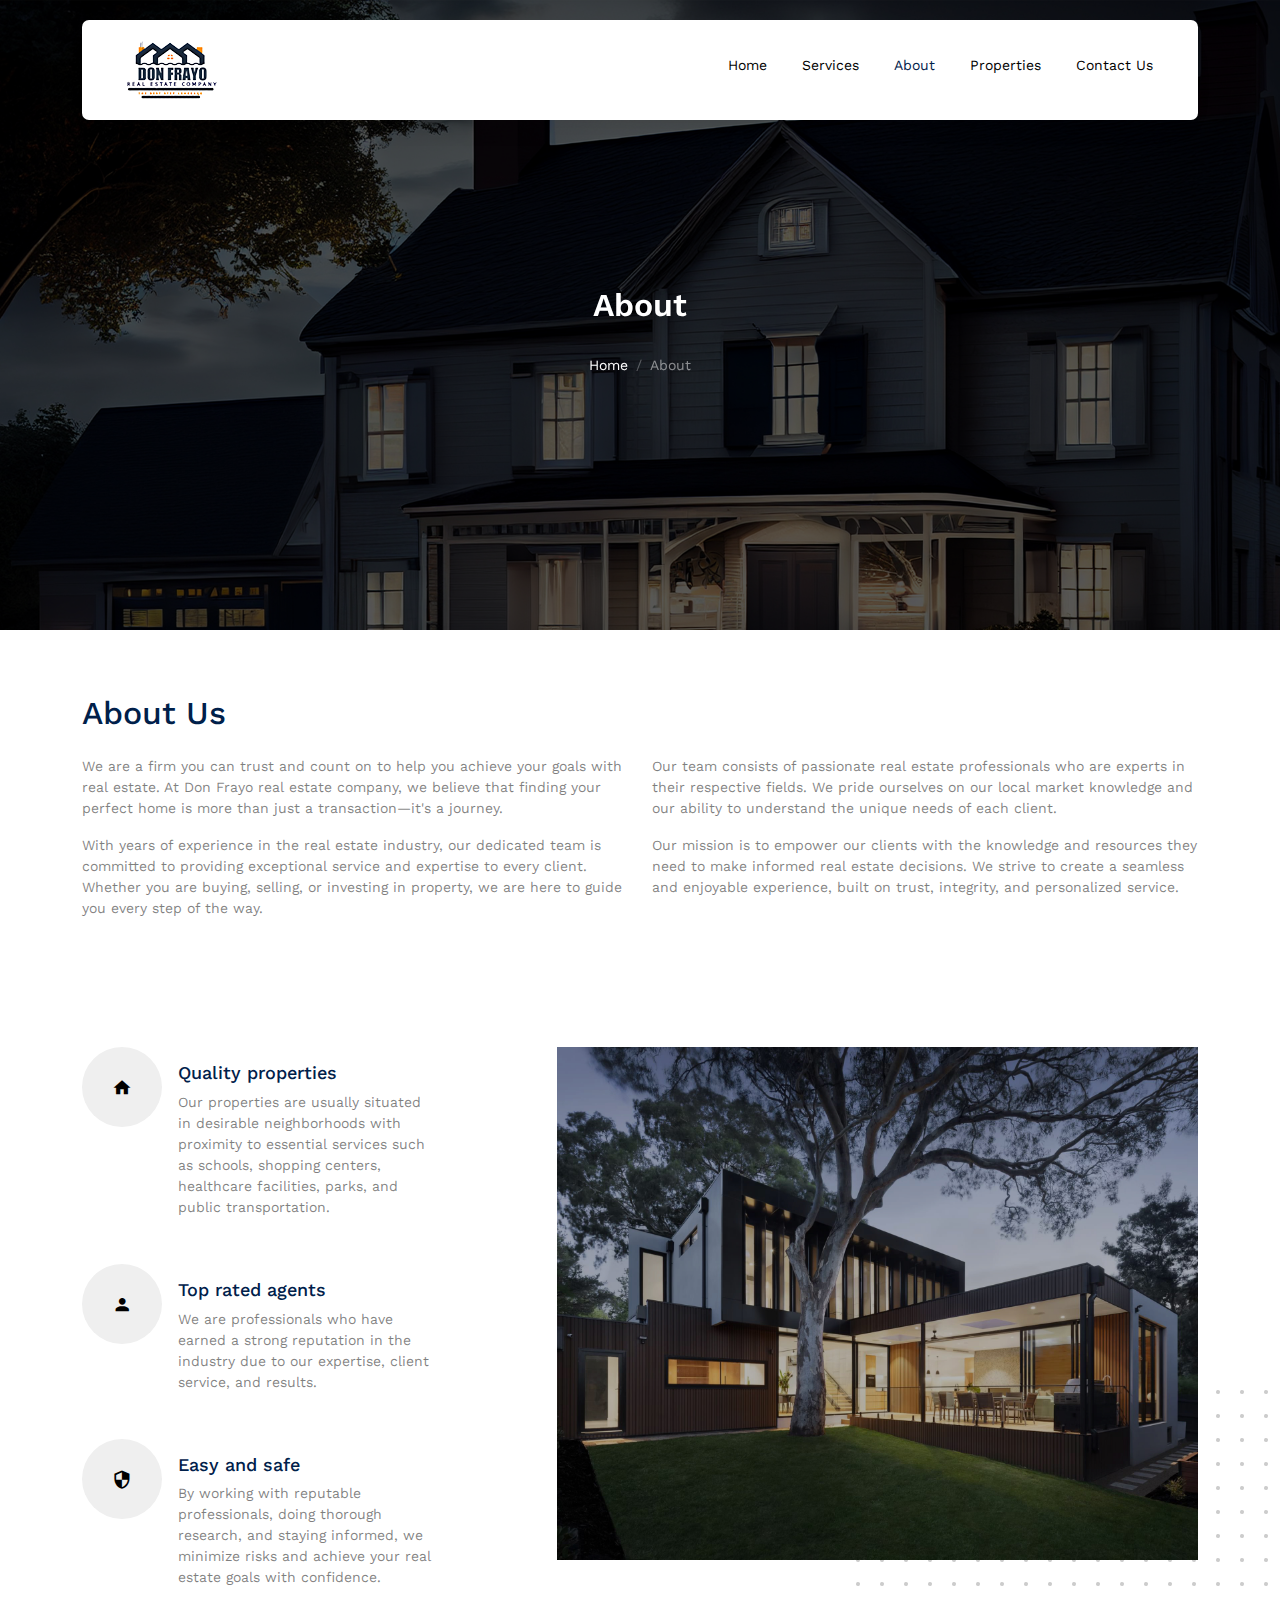
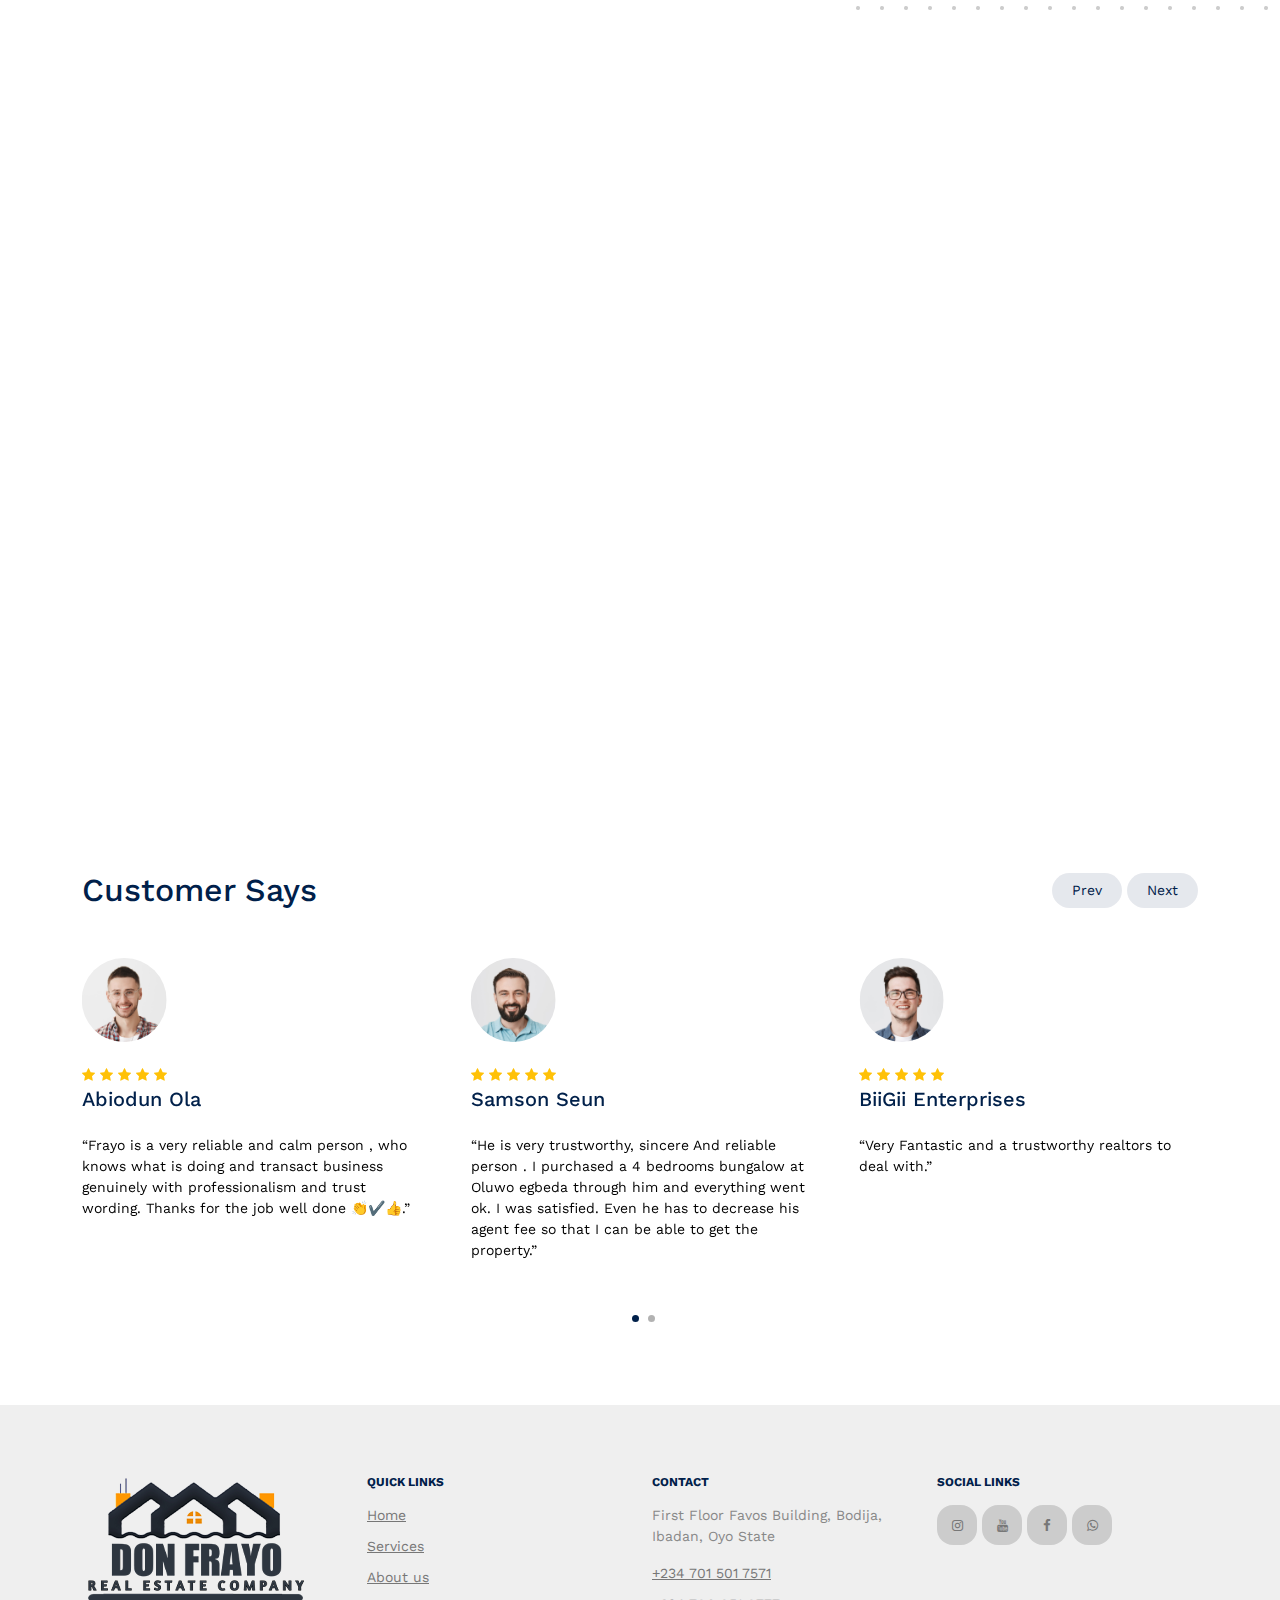
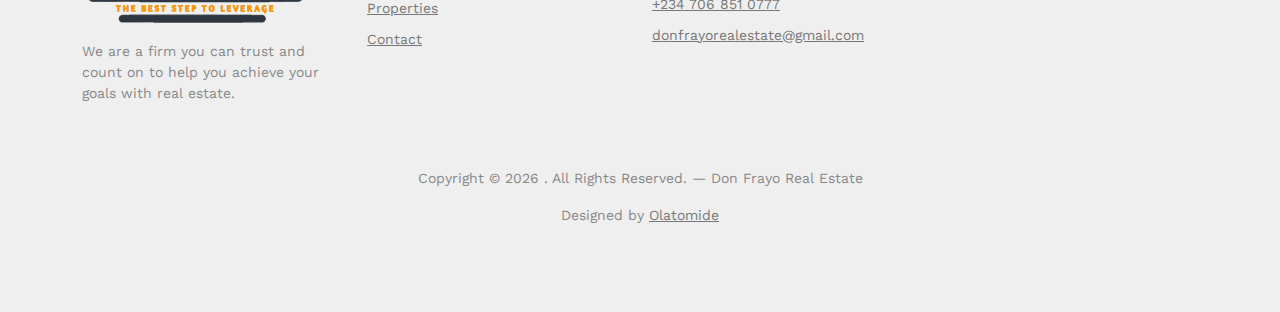
==== commit c4729410: "edit" ====
--- a/about.html
+++ b/about.html
@@ -552,7 +552,7 @@
               </script>
               . All Rights Reserved. &mdash; Don Frayo Real Estate
             </p>
-            <p>Designed with <span style="color:red">&#10083</span> by <a target="_blank" href="https://olatomide.vercel.app/">Olatomide</a></p>
+            <p>Designed by <a target="_blank" href="https://olatomide.vercel.app/">Olatomide</a></p>
           </div>
         </div>
       </div>
